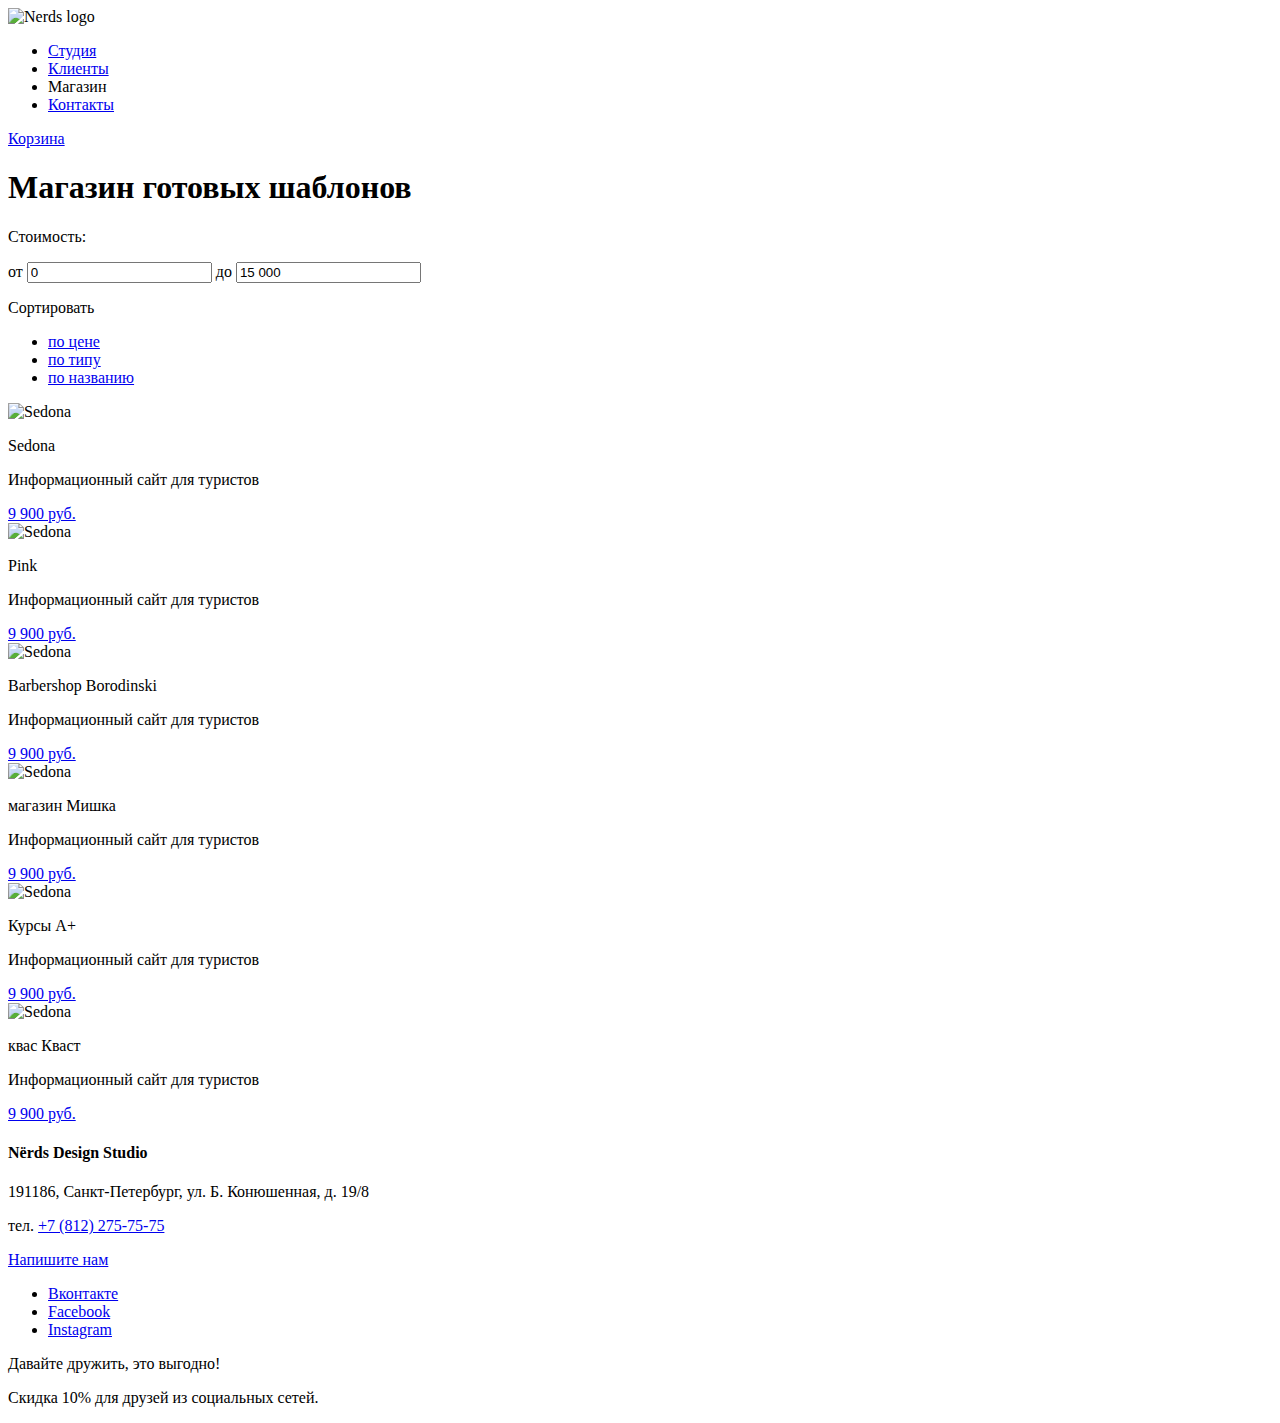
==== catalog.html @ 74f2a3f1 "начало разметки" ====
<!DOCTYPE html>
<html lang="ru">
  <head>
    <meta charset="utf-8">
    <title>HTML Academy: Нёрдс</title>
  </head>
  <body>

    <!-- хедер -->
    <header class="main-header">
      <div class="container">
        <a class="logo">
          <img class="logo__img" href="#" src="#" alt="Nerds logo" width="160" height="65">
        </a>
        <nav class="main-header__nav">
          <ul>
            <li><a href="#">Студия</a></li>
            <li><a href="#">Клиенты</a></li>
            <li><a>Магазин</a></li>
            <li><a href="#">Контакты</a></li>
          </ul>
        </nav>
        <a href="#" class="main-header__busket">Корзина</a>
      </div>
    </header>

    <!-- основное содержание -->
    <main>

      <!-- шапка-заглавие -->
      <section class="welcome-block">
        <h1 class="welcome-block__title">Магазин готовых шаблонов</h1>
      </section>

      <!-- каталог -->
      <section class="catalog">
        <!-- фильтр поиска -->
        <section class="filter">
          <div class="filter__price">
            <p class="filter__title">Стоимость:</p>
            <div class="range">
              <div class="scale">
                <div class="active-range"></div>
              </div>
              <div class="toggle min-toggle"></div>
              <div class="toggle max-toggle"></div>
            </div>
            <div class="price-control">
              <p>
                от
                <input class="min-price" type="text" value="0">
                до
                <input class="max-price" type="text" value="15 000">
              </p>
            </div>
          </div>
        </section>
        <!-- результаты поиска -->
        <section class="templates">
          <!-- сортировка результатов -->
          <div class="templates__nav">
            <p class="templates__nav-title">Сортировать</p>
            <ul class="templates__nav-list">
              <li class="templates__nav-item">
                <a href="#" class="templates__nav-link">по цене</a>
              </li>
              <li class="templates__nav-item">
                <a href="#" class="templates__nav-link">по типу</a>
              </li>
              <li class="templates__nav-item">
                <a href="#" class="templates__nav-link">по названию</a>
              </li>
            </ul>
            <div class="sorting">
              <a href="#" class="sorting__icon sorting__icon--down sorting__icon--active"></a>
              <a href="#" class="sorting__icon sorting__icon--up sorting__icon--active"></a>
            </div>
          </div>
          <!-- шаблоны -->
          <div class="templates__items">
            <article class="templates__item">
              <div class="templates__item-header">
                <span></span>
                <span></span>
                <span></span>
              </div>
              <img class="templates__item-img" src="" width="200" height="200" alt="Sedona">
              <div class="templates__item-content">
                <p class="templates__item-title">Sedona</p>
                <p class="templates__item-text">Информационный сайт для туристов</p>
                <a href="#" class="templates__item-price btn">9 900 руб.</a>
              </div>
            </article>
            <article class="templates__item">
              <div class="templates__item-header">
                <span></span>
                <span></span>
                <span></span>
              </div>
              <img class="templates__item-img" src="" width="200" height="200" alt="Sedona">
              <div class="templates__item-content">
                <p class="templates__item-title">Pink</p>
                <p class="templates__item-text">Информационный сайт для туристов</p>
                <a href="#" class="templates__item-price btn">9 900 руб.</a>
              </div>
            </article>
            <article class="templates__item">
              <div class="templates__item-header">
                <span></span>
                <span></span>
                <span></span>
              </div>
              <img class="templates__item-img" src="" width="200" height="200" alt="Sedona">
              <div class="templates__item-content">
                <p class="templates__item-title">Barbershop Borodinski</p>
                <p class="templates__item-text">Информационный сайт для туристов</p>
                <a href="#" class="templates__item-price btn">9 900 руб.</a>
              </div>
            </article>
            <article class="templates__item">
              <div class="templates__item-header">
                <span></span>
                <span></span>
                <span></span>
              </div>
              <img class="templates__item-img" src="" width="200" height="200" alt="Sedona">
              <div class="templates__item-content">
                <p class="templates__item-title">магазин Мишка</p>
                <p class="templates__item-text">Информационный сайт для туристов</p>
                <a href="#" class="templates__item-price btn">9 900 руб.</a>
              </div>
            </article>
            <article class="templates__item">
              <div class="templates__item-header">
                <span></span>
                <span></span>
                <span></span>
              </div>
              <img class="templates__item-img" src="" width="200" height="200" alt="Sedona">
              <div class="templates__item-content">
                <p class="templates__item-title">Курсы A+</p>
                <p class="templates__item-text">Информационный сайт для туристов</p>
                <a href="#" class="templates__item-price btn">9 900 руб.</a>
              </div>
            </article>
            <article class="templates__item">
              <div class="templates__item-header">
                <span></span>
                <span></span>
                <span></span>
              </div>
              <img class="templates__item-img" src="" width="200" height="200" alt="Sedona">
              <div class="templates__item-content">
                <p class="templates__item-title">квас Кваст</p>
                <p class="templates__item-text">Информационный сайт для туристов</p>
                <a href="#" class="templates__item-price btn">9 900 руб.</a>
              </div>
            </article>
          </div>
          <!-- пагинация -->
          <section class="pagination"></section>

        </section>
      </section>

      <!-- контакты -->
      <section class="contacts">
        <div class="contacts__map"></div>
        <div class="contacts__content">
          <h4 class="contacts__title">Nёrds Design Studio</h4>
          <p class="contacts__address">191186, Санкт-Петербург, ул. Б. Конюшенная, д. 19/8</p>
          <p>тел. <a class="contacts__phone" href="tel:+78122757575">+7 (812) 275-75-75</a></p>
          <a href="#" class="contacts__btn btn">Напишите нам</a>
        </div>
        <!-- <section class="popup">
          <p class="popup__welcome-text"><b>Напишите нам</b></p>
        </section> -->
      </section>

    </main>

    <!-- футер -->
    <footer class="footer">
      <div class="container">
        <div class="social">
          <ul>
            <li><a href="#" class="social__btn social-btn--vk">Вконтакте</a></li>
            <li><a href="#" class="social__btn social-btn--fb">Facebook</a></li>
            <li><a href="#" class="social__btn social-btn--insta">Instagram</a></li>
          </ul>
        </div>
        <div class="footer__promo">
          <p class="footer__slogan">Давайте дружить, это выгодно!</p>
          <p class="footer__discount">Скидка 10% для друзей из социальных сетей.</p>
        </div>
      </div>
    </footer>

  </body>
</html>
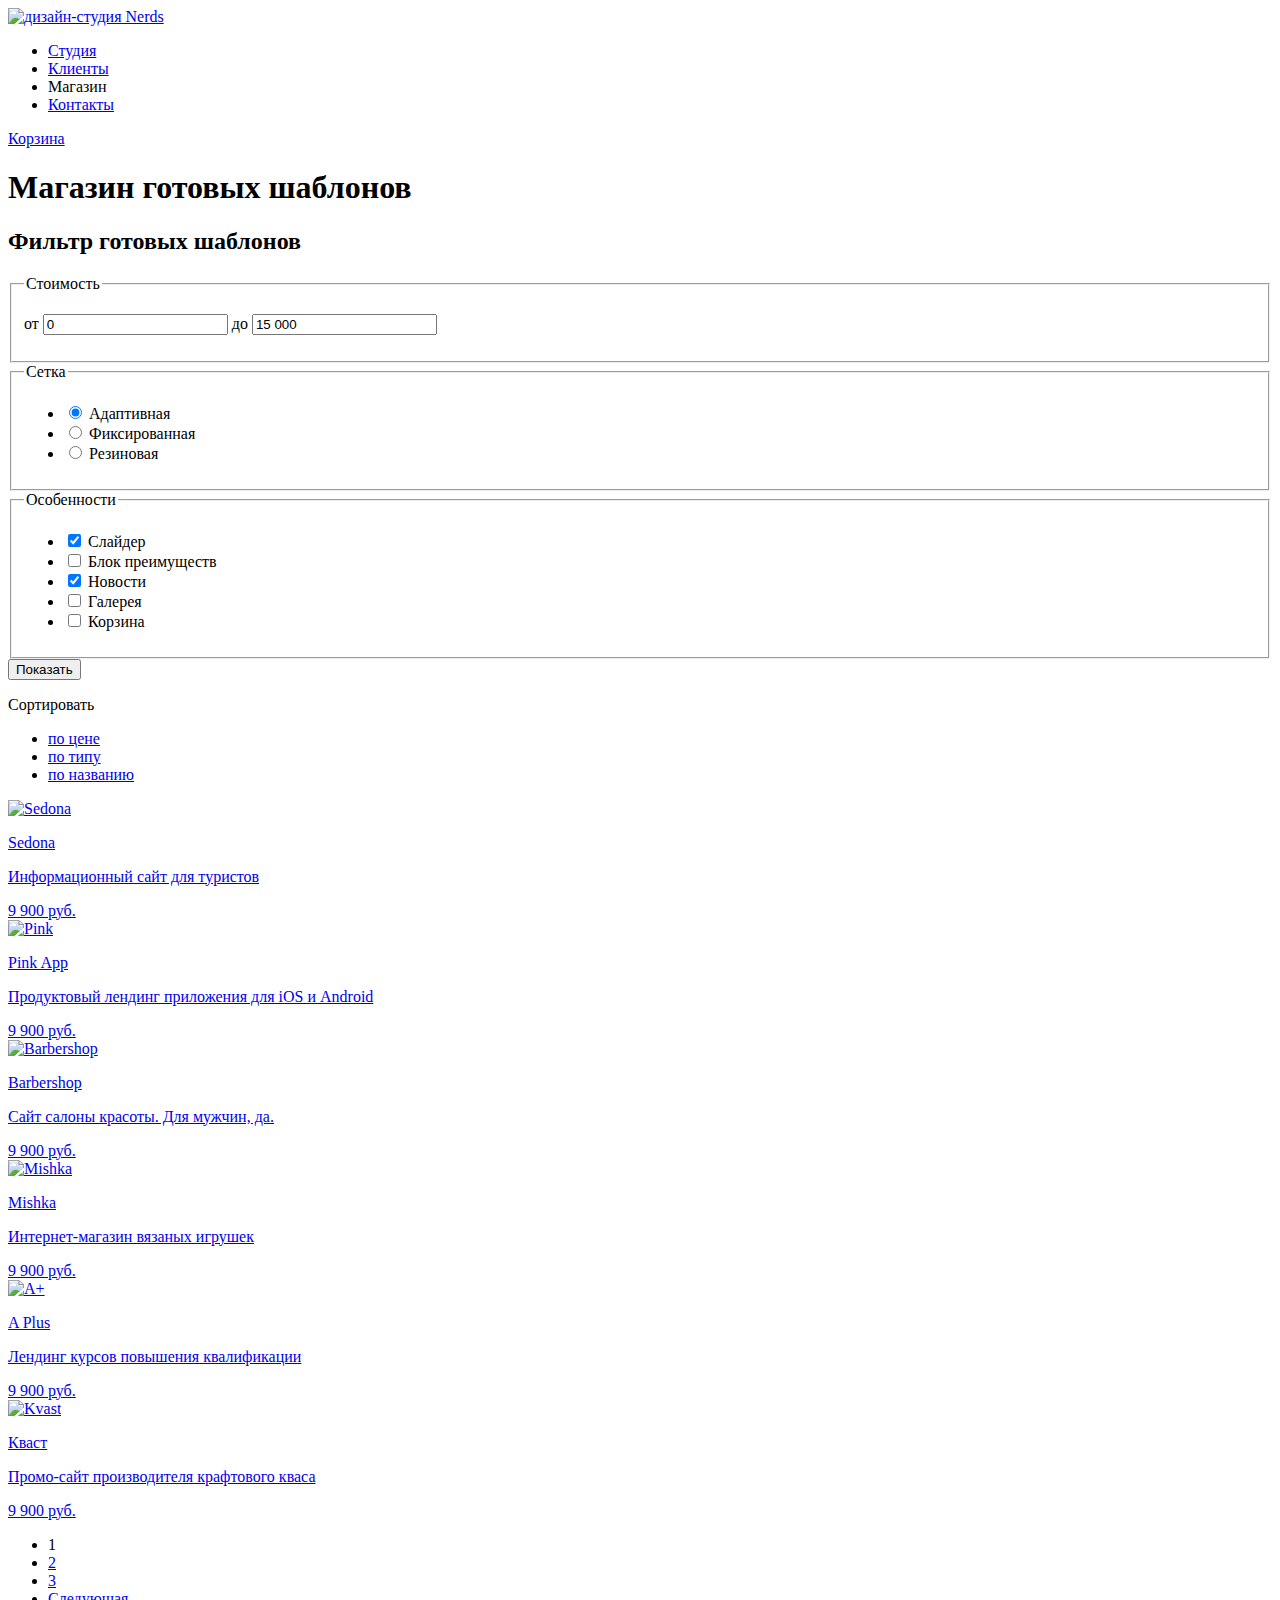
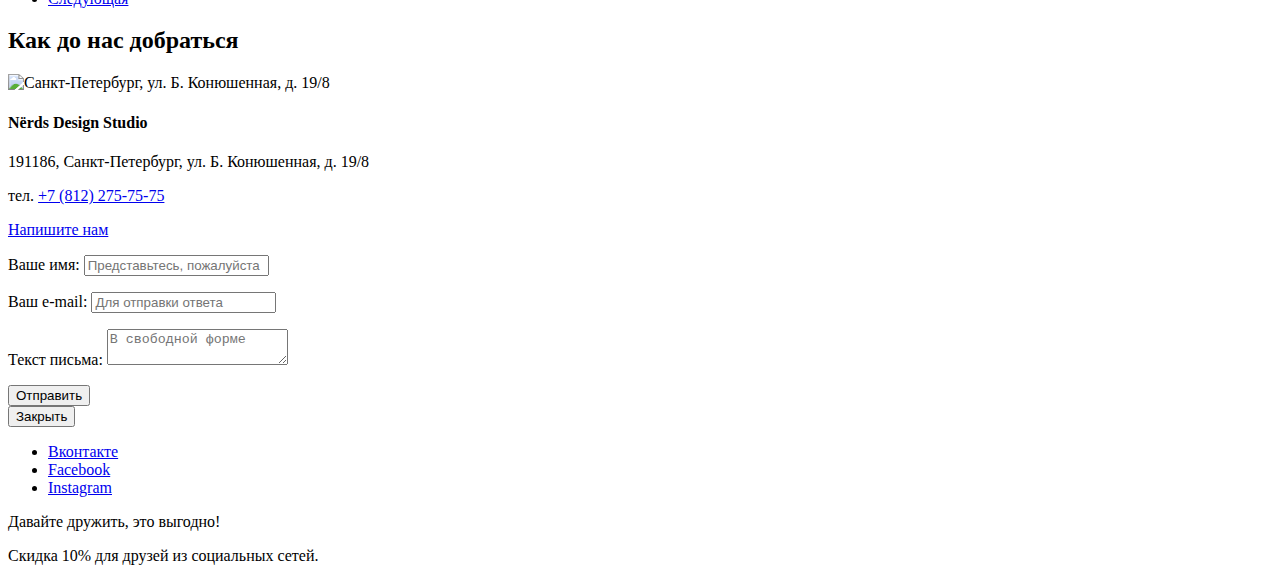
==== commit 184a724f: "Финал разметки" ====
--- a/catalog.html
+++ b/catalog.html
@@ -9,15 +9,23 @@
     <!-- хедер -->
     <header class="main-header">
       <div class="container">
-        <a class="logo">
-          <img class="logo__img" href="#" src="#" alt="Nerds logo" width="160" height="65">
+        <a class="logo" href="index.html">
+          <img class="logo__img" src="img/nerds-logo.svg" alt="дизайн-студия Nerds" width="160" height="65">
         </a>
-        <nav class="main-header__nav">
-          <ul>
-            <li><a href="#">Студия</a></li>
-            <li><a href="#">Клиенты</a></li>
-            <li><a>Магазин</a></li>
-            <li><a href="#">Контакты</a></li>
+        <nav class="main-nav">
+          <ul class="main-nav__list">
+            <li class="main-nav__item">
+              <a class="main-nav__link" href="index.html">Студия</a>
+            </li>
+            <li class="main-nav__item">
+              <a class="main-nav__link" href="index.html">Клиенты</a>
+            </li>
+            <li class="main-nav__item main-nav__item--current">
+              <a class="main-nav__link">Магазин</a>
+            </li>
+            <li class="main-nav__item">
+              <a class="main-nav__link" href="index.html">Контакты</a>
+            </li>
           </ul>
         </nav>
         <a href="#" class="main-header__busket">Корзина</a>
@@ -29,152 +37,252 @@
 
       <!-- шапка-заглавие -->
       <section class="welcome-block">
-        <h1 class="welcome-block__title">Магазин готовых шаблонов</h1>
+        <div class="container">
+          <h1 class="welcome-block__title">Магазин готовых шаблонов</h1>
+        </div>
       </section>
 
       <!-- каталог -->
       <section class="catalog">
         <!-- фильтр поиска -->
-        <section class="filter">
-          <div class="filter__price">
-            <p class="filter__title">Стоимость:</p>
-            <div class="range">
-              <div class="scale">
-                <div class="active-range"></div>
+        <div class="container">
+          <section class="filters">
+            <h2 class="visually__hidden filter__title">Фильтр готовых шаблонов</h2>
+            <!-- форма фильтра -->
+            <form method="get" class="filter" action="https://echo.htmlacademy.ru">
+              <fieldset class="filter__price">
+                <legend>Стоимость</legend>
+                <div class="filter__price-range">
+                  <div class="filter__price-scale">
+                    <div class="filter__price-active"></div>
+                  </div>
+                  <span class="toggle min-toggle"></span>
+                  <span class="toggle max-toggle"></span>
+                </div>
+                <div class="price-control">
+                  <p>
+                    от
+                    <input class="min-price" type="text" value="0">
+                    до
+                    <input class="max-price" type="text" value="15 000">
+                  </p>
+                </div>
+              </fieldset>
+              <fieldset class="filter__grid">
+                <legend>Сетка</legend>
+                <ul class="filter__grid-list">
+                  <li class="filter__grid-item">
+                    <input type="radio" class="visually-hidden filter__radio" name="grid-types" value="adaptive" id="adaptive__radio" checked>
+                    <label for="adaptive__radio">Адаптивная</label>
+                  </li>
+                  <li class="filter__grid-item">
+                    <input type="radio" class="visually-hidden filter__radio" name="grid-types" value="fixed" id="fixed__radio">
+                    <label for="fixed__radio">Фиксированная</label>
+                  </li>
+                  <li class="filter__grid-item">
+                    <input type="radio" class="visually-hidden filter__radio" name="grid-types" value="fluid"  id="fluid__radio">
+                    <label for="fluid__radio">Резиновая</label>
+                  </li>
+                </ul>
+              </fieldset>
+              <fieldset class="filter__features">
+                <legend>Особенности</legend>
+                <ul class="filter__features-list">
+                  <li class="filter__features-item">
+                    <input type="checkbox" class="visually-hidden filter__checkbox" name="slider" id="slider-checkbox" checked>
+                    <label for="slider__checkbox">Слайдер</label>
+                  </li>
+                  <li class="filter__features-item">
+                    <input type="checkbox" class="visually-hidden filter__checkbox" name="features-block" id="features-block__checkbox">
+                    <label for="slider-checkbox">Блок преимуществ</label>
+                  </li>
+                  <li class="filter__features-item">
+                    <input type="checkbox" class="visually-hidden filter__checkbox" name="news" id="news__checkbox" checked>
+                    <label for="news__checkbox">Новости</label>
+                  </li>
+                  <li class="filter__features-item">
+                    <input type="checkbox" class="visually-hidden filter__checkbox" name="gallery" id="gallery__checkbox">
+                    <label for="gallery__checkbox">Галерея</label>
+                  </li>
+                  <li class="filter__features-item">
+                    <input type="checkbox" class="visually-hidden filter__checkbox" name="busket" id="busket__checkbox">
+                    <label for="busket__checkbox">Корзина</label>
+                  </li>
+                </ul>
+              </fieldset>
+              <button type="submit" class="filter__button btn">Показать</button>
+            </form>
+          </section>
+          <!-- результаты поиска -->
+          <section class="templates">
+            <!-- сортировка результатов -->
+            <div class="templates__nav">
+              <p class="templates__nav-title">Сортировать</p>
+              <ul class="templates__nav-list">
+                <li class="templates__nav-item">
+                  <a href="#" class="templates__nav-link">по цене</a>
+                </li>
+                <li class="templates__nav-item">
+                  <a href="#" class="templates__nav-link">по типу</a>
+                </li>
+                <li class="templates__nav-item">
+                  <a href="#" class="templates__nav-link">по названию</a>
+                </li>
+              </ul>
+              <div class="sorting">
+                <a href="#" class="sorting__icon sorting__icon--down sorting__icon--active"></a>
+                <a href="#" class="sorting__icon sorting__icon--up"></a>
               </div>
-              <div class="toggle min-toggle"></div>
-              <div class="toggle max-toggle"></div>
             </div>
-            <div class="price-control">
-              <p>
-                от
-                <input class="min-price" type="text" value="0">
-                до
-                <input class="max-price" type="text" value="15 000">
-              </p>
+            <!-- шаблоны -->
+            <div class="templates__items">
+              <article class="templates__item">
+                <a href="#" class="templates__link">
+                  <div class="templates__item-header">
+                    <span></span>
+                    <span></span>
+                    <span></span>
+                  </div>
+                  <img class="templates__item-img" src="img/img-sedona.jpg" width="360" height="576" alt="Sedona">
+                  <div class="templates__item-content">
+                    <p class="templates__item-title">Sedona</p>
+                    <p class="templates__item-text">Информационный сайт для туристов</p>
+                    <a href="#" class="templates__item-price btn" aria-label="купить">9 900 руб.</a>
+                  </div>
+                </a>
+              </article>
+              <article class="templates__item">
+                <a href="#" class="templates__link">
+                  <div class="templates__item-header">
+                    <span></span>
+                    <span></span>
+                    <span></span>
+                  </div>
+                  <img class="templates__item-img" src="img/img-pink.jpg" width="360" height="576" alt="Pink">
+                  <div class="templates__item-content">
+                    <p class="templates__item-title">Pink App</p>
+                    <p class="templates__item-text">Продуктовый лендинг приложения для iOS и Android</p>
+                    <a href="#" class="templates__item-price btn" aria-label="купить">9 900 руб.</a>
+                  </div>
+                </a>
+              </article>
+              <article class="templates__item">
+                <a href="#" class="templates__link">
+                  <div class="templates__item-header">
+                    <span></span>
+                    <span></span>
+                    <span></span>
+                  </div>
+                  <img class="templates__item-img" src="img/img-barbershop.jpg" width="360" height="576" alt="Barbershop">
+                  <div class="templates__item-content">
+                    <p class="templates__item-title">Barbershop</p>
+                    <p class="templates__item-text">Сайт салоны красоты. Для мужчин, да.</p>
+                    <a href="#" class="templates__item-price btn" aria-label="купить">9 900 руб.</a>
+                  </div>
+                </a>
+              </article>
+              <article class="templates__item">
+                <a href="#" class="templates__link">
+                  <div class="templates__item-header">
+                    <span></span>
+                    <span></span>
+                    <span></span>
+                  </div>
+                  <img class="templates__item-img" src="img/img-mishka.jpg" width="360" height="576" alt="Mishka">
+                  <div class="templates__item-content">
+                    <p class="templates__item-title">Mishka</p>
+                    <p class="templates__item-text">Интернет-магазин вязаных игрушек</p>
+                    <a href="#" class="templates__item-price btn" aria-label="купить">9 900 руб.</a>
+                  </div>
+                </a>
+              </article>
+              <article class="templates__item">
+                <a href="#" class="templates__link">
+                  <div class="templates__item-header">
+                    <span></span>
+                    <span></span>
+                    <span></span>
+                  </div>
+                  <img class="templates__item-img" src="img/img-aplus.jpg" width="360" height="576" alt="A+">
+                  <div class="templates__item-content">
+                    <p class="templates__item-title">A Plus</p>
+                    <p class="templates__item-text">Лендинг курсов повышения квалификации</p>
+                    <a href="#" class="templates__item-price btn" aria-label="купить">9 900 руб.</a>
+                  </div>
+                </a>
+              </article>
+              <article class="templates__item">
+                <a href="#" class="templates__link">
+                  <div class="templates__item-header">
+                    <span></span>
+                    <span></span>
+                    <span></span>
+                  </div>
+                  <img class="templates__item-img" src="img/img-kvast.jpg" width="360" height="576" alt="Kvast">
+                  <div class="templates__item-content">
+                    <p class="templates__item-title">Кваст</p>
+                    <p class="templates__item-text">Промо-сайт производителя крафтового кваса</p>
+                    <a href="#" class="templates__item-price btn" aria-label="купить">9 900 руб.</a>
+                  </div>
+                </a>
+              </article>
             </div>
-          </div>
-        </section>
-        <!-- результаты поиска -->
-        <section class="templates">
-          <!-- сортировка результатов -->
-          <div class="templates__nav">
-            <p class="templates__nav-title">Сортировать</p>
-            <ul class="templates__nav-list">
-              <li class="templates__nav-item">
-                <a href="#" class="templates__nav-link">по цене</a>
-              </li>
-              <li class="templates__nav-item">
-                <a href="#" class="templates__nav-link">по типу</a>
-              </li>
-              <li class="templates__nav-item">
-                <a href="#" class="templates__nav-link">по названию</a>
-              </li>
-            </ul>
-            <div class="sorting">
-              <a href="#" class="sorting__icon sorting__icon--down sorting__icon--active"></a>
-              <a href="#" class="sorting__icon sorting__icon--up sorting__icon--active"></a>
-            </div>
-          </div>
-          <!-- шаблоны -->
-          <div class="templates__items">
-            <article class="templates__item">
-              <div class="templates__item-header">
-                <span></span>
-                <span></span>
-                <span></span>
-              </div>
-              <img class="templates__item-img" src="" width="200" height="200" alt="Sedona">
-              <div class="templates__item-content">
-                <p class="templates__item-title">Sedona</p>
-                <p class="templates__item-text">Информационный сайт для туристов</p>
-                <a href="#" class="templates__item-price btn">9 900 руб.</a>
-              </div>
-            </article>
-            <article class="templates__item">
-              <div class="templates__item-header">
-                <span></span>
-                <span></span>
-                <span></span>
-              </div>
-              <img class="templates__item-img" src="" width="200" height="200" alt="Sedona">
-              <div class="templates__item-content">
-                <p class="templates__item-title">Pink</p>
-                <p class="templates__item-text">Информационный сайт для туристов</p>
-                <a href="#" class="templates__item-price btn">9 900 руб.</a>
-              </div>
-            </article>
-            <article class="templates__item">
-              <div class="templates__item-header">
-                <span></span>
-                <span></span>
-                <span></span>
-              </div>
-              <img class="templates__item-img" src="" width="200" height="200" alt="Sedona">
-              <div class="templates__item-content">
-                <p class="templates__item-title">Barbershop Borodinski</p>
-                <p class="templates__item-text">Информационный сайт для туристов</p>
-                <a href="#" class="templates__item-price btn">9 900 руб.</a>
-              </div>
-            </article>
-            <article class="templates__item">
-              <div class="templates__item-header">
-                <span></span>
-                <span></span>
-                <span></span>
-              </div>
-              <img class="templates__item-img" src="" width="200" height="200" alt="Sedona">
-              <div class="templates__item-content">
-                <p class="templates__item-title">магазин Мишка</p>
-                <p class="templates__item-text">Информационный сайт для туристов</p>
-                <a href="#" class="templates__item-price btn">9 900 руб.</a>
-              </div>
-            </article>
-            <article class="templates__item">
-              <div class="templates__item-header">
-                <span></span>
-                <span></span>
-                <span></span>
-              </div>
-              <img class="templates__item-img" src="" width="200" height="200" alt="Sedona">
-              <div class="templates__item-content">
-                <p class="templates__item-title">Курсы A+</p>
-                <p class="templates__item-text">Информационный сайт для туристов</p>
-                <a href="#" class="templates__item-price btn">9 900 руб.</a>
-              </div>
-            </article>
-            <article class="templates__item">
-              <div class="templates__item-header">
-                <span></span>
-                <span></span>
-                <span></span>
-              </div>
-              <img class="templates__item-img" src="" width="200" height="200" alt="Sedona">
-              <div class="templates__item-content">
-                <p class="templates__item-title">квас Кваст</p>
-                <p class="templates__item-text">Информационный сайт для туристов</p>
-                <a href="#" class="templates__item-price btn">9 900 руб.</a>
-              </div>
-            </article>
-          </div>
-          <!-- пагинация -->
-          <section class="pagination"></section>
-
-        </section>
+            <!-- пагинация -->
+            <section class="pagination">
+              <ul>
+                <li class="pagination__item">
+                  <a class="pagination__link pagination__link--current">1</a>
+                </li>
+                <li class="pagination__item">
+                  <a href="#" class="pagination__link" aria-label="Вторая страница каталога">2</a>
+                </li>
+                <li class="pagination__item">
+                  <a href="#" class="pagination__link" aria-label="Третья страница каталога">3</a>
+                </li>
+                <li class="pagination__item">
+                  <a href="#" class="pagination__link btn" aria-label="Следующая страница каталога">Следующая</a>
+                </li>
+              </ul>
+            </section>
+          </section>
+        </div>
       </section>
 
       <!-- контакты -->
       <section class="contacts">
-        <div class="contacts__map"></div>
-        <div class="contacts__content">
-          <h4 class="contacts__title">Nёrds Design Studio</h4>
-          <p class="contacts__address">191186, Санкт-Петербург, ул. Б. Конюшенная, д. 19/8</p>
-          <p>тел. <a class="contacts__phone" href="tel:+78122757575">+7 (812) 275-75-75</a></p>
-          <a href="#" class="contacts__btn btn">Напишите нам</a>
-        </div>
-        <!-- <section class="popup">
-          <p class="popup__welcome-text"><b>Напишите нам</b></p>
-        </section> -->
+        <h2 class="contacts__title visually-hidden">Как до нас добраться</h2>
+        <div class="contacts__map">
+          <img class="contacts__map-img" src="img/map.jpg" alt="Санкт-Петербург, ул. Б. Конюшенная, д. 19/8">
+        </div>
+        <div class="container">
+          <div class="contacts__content">
+            <h4 class="contacts__title">Nёrds Design Studio</h4>
+            <p class="contacts__address">191186, Санкт-Петербург, ул. Б. Конюшенная, д. 19/8</p>
+            <p>тел. <a class="contacts__phone" href="tel:+78122757575">+7 (812) 275-75-75</a></p>
+            <a href="#" class="contacts__btn btn">Напишите нам</a>
+          </div>
+        </div>
+        <!-- поп-ап -->
+        <section class="feedback">
+          <form action="get" class="feedback__form" action="https://echo.htmlacademy.ru">
+            <p class="feedback__name">
+              <label for="input-name">Ваше имя:</label>
+              <input type="text" id="input-name" name="feedback-name" placeholder="Представьтесь, пожалуйста">
+            </p>
+            <p class="feedback__email">
+              <label for="input-email">Ваш e-mail:</label>
+              <input type="email" id="input-email" name="feedback-email" placeholder="Для отправки ответа">
+            </p>
+            <p class="feedback__message">
+              <label for="input-message">Текст письма:</label>
+              <textarea id="input-message" name="feedback-message" placeholder="В свободной форме"></textarea>
+            </p>
+            <div class="feedback__buttons">
+              <button class="feedback__submit" type="submit" name="feedback-submit">Отправить</button>
+            </div>
+            <button class="feedback__close" type="button">Закрыть</button>
+          </form>
+        </section>
       </section>
 
     </main>
@@ -183,10 +291,16 @@
     <footer class="footer">
       <div class="container">
         <div class="social">
-          <ul>
-            <li><a href="#" class="social__btn social-btn--vk">Вконтакте</a></li>
-            <li><a href="#" class="social__btn social-btn--fb">Facebook</a></li>
-            <li><a href="#" class="social__btn social-btn--insta">Instagram</a></li>
+          <ul class="social__list">
+            <li class="social__item">
+              <a href="#" class="social__btn social-btn--vk" aria-label="Мы в Вконтакте">Вконтакте</a>
+            </li>
+            <li class="social__item">
+              <a href="#" class="social__btn social-btn--fb" aria-label="Добавляйтесь на Фейсбуке">Facebook</a>
+            </li>
+            <li class="social__item">
+              <a href="#" class="social__btn social-btn--insta" aria-label="Наш инстаграм">Instagram</a>
+            </li>
           </ul>
         </div>
         <div class="footer__promo">
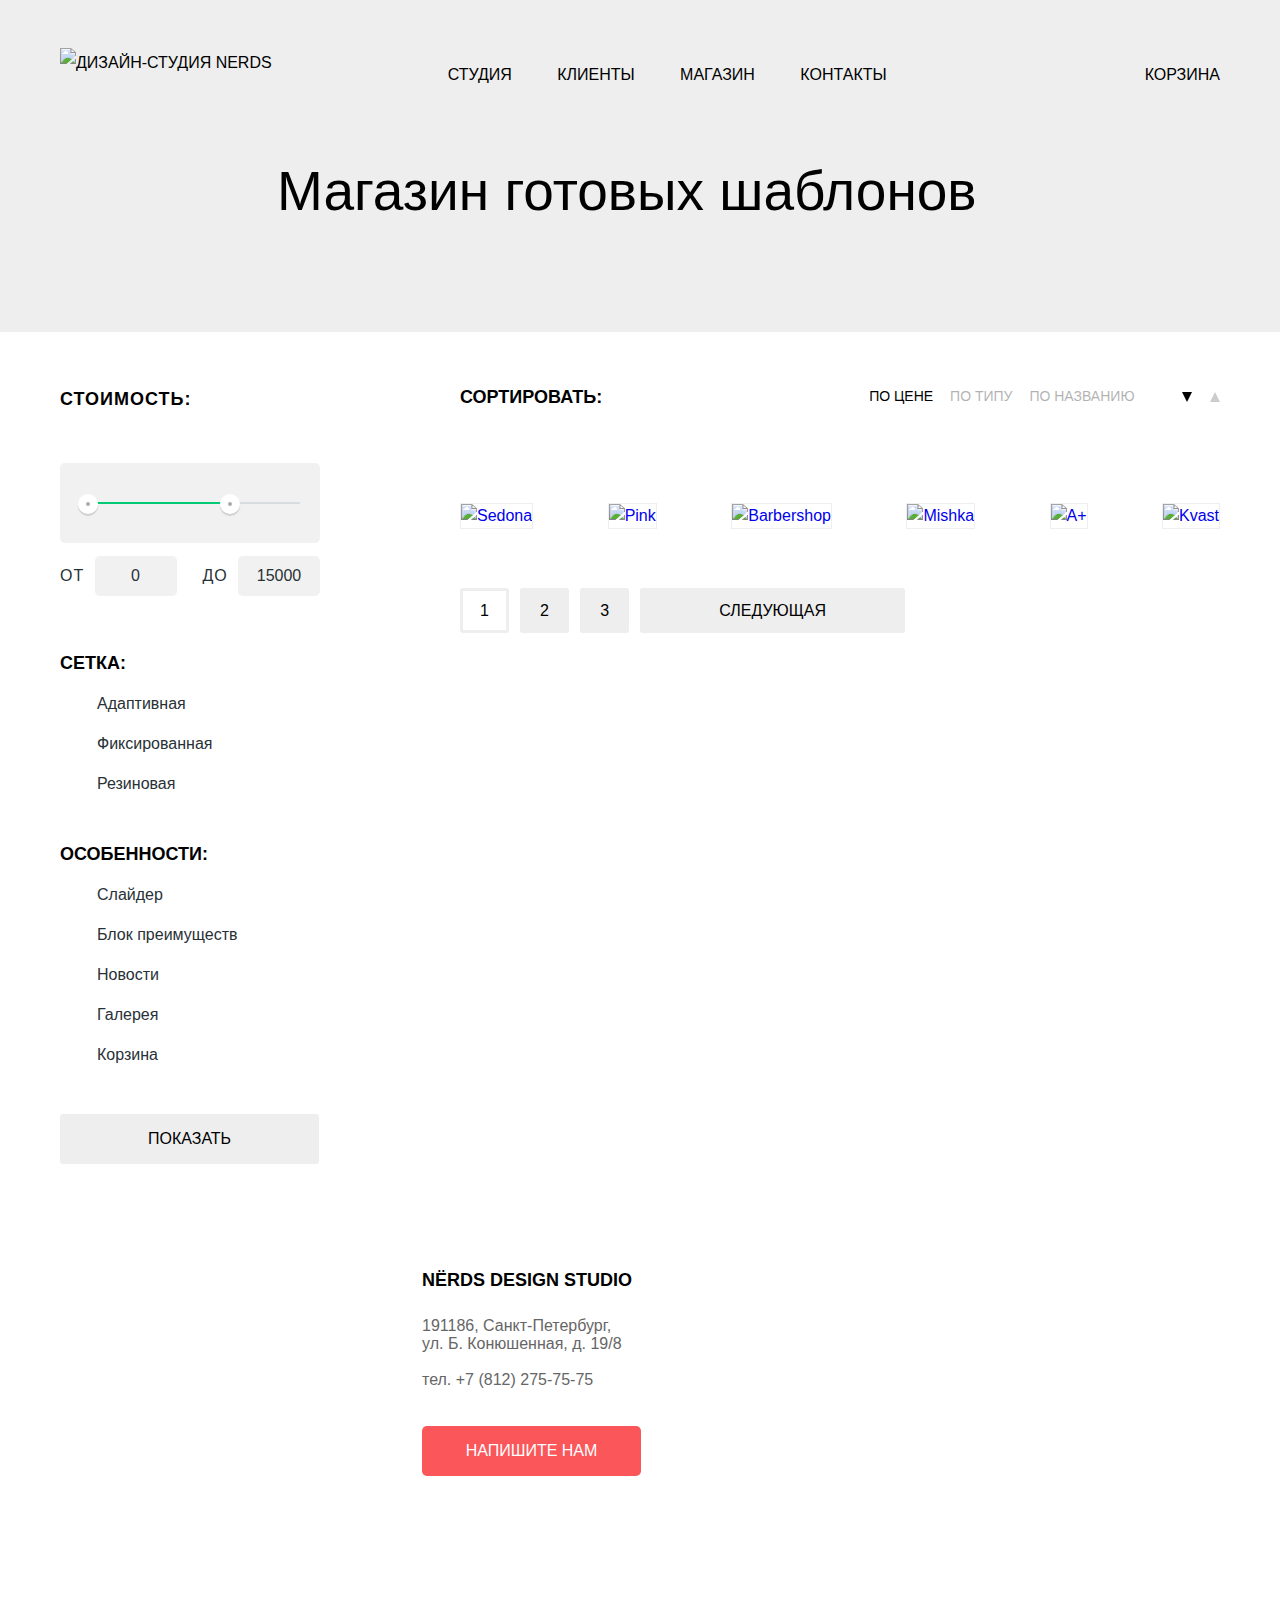
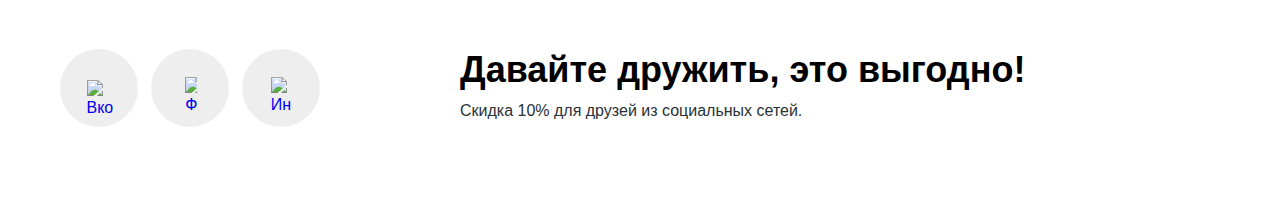
==== commit ab7d713a: "финальная стилизация" ====
--- a/catalog.html
+++ b/catalog.html
@@ -3,6 +3,8 @@
   <head>
     <meta charset="utf-8">
     <title>HTML Academy: Нёрдс</title>
+    <link rel="stylesheet" href="css/normalize.css">
+    <link rel="stylesheet" href="css/style.css">
   </head>
   <body>
 
@@ -20,11 +22,11 @@
             <li class="main-nav__item">
               <a class="main-nav__link" href="index.html">Клиенты</a>
             </li>
-            <li class="main-nav__item main-nav__item--current">
-              <a class="main-nav__link">Магазин</a>
-            </li>
             <li class="main-nav__item">
-              <a class="main-nav__link" href="index.html">Контакты</a>
+              <a class="main-nav__link main-nav__link--current">Магазин</a>
+            </li>
+            <li class="main-nav__item">
+              <a class="main-nav__link" href="#contacts">Контакты</a>
             </li>
           </ul>
         </nav>
@@ -47,29 +49,27 @@
         <!-- фильтр поиска -->
         <div class="container">
           <section class="filters">
-            <h2 class="visually__hidden filter__title">Фильтр готовых шаблонов</h2>
+            <h2 class="visually-hidden filter__title">Фильтр готовых шаблонов</h2>
             <!-- форма фильтра -->
             <form method="get" class="filter" action="https://echo.htmlacademy.ru">
               <fieldset class="filter__price">
-                <legend>Стоимость</legend>
-                <div class="filter__price-range">
-                  <div class="filter__price-scale">
-                    <div class="filter__price-active"></div>
-                  </div>
-                  <span class="toggle min-toggle"></span>
-                  <span class="toggle max-toggle"></span>
-                </div>
-                <div class="price-control">
-                  <p>
-                    от
-                    <input class="min-price" type="text" value="0">
-                    до
-                    <input class="max-price" type="text" value="15 000">
-                  </p>
+                <legend>Стоимость:</legend>
+                <div class="range-filter">
+                  <div class="range-controls">
+                    <div class="scale">
+                      <div class="bar"></div>
+                    </div>
+                    <div class="toggle toggle-min"></div>
+                    <div class="toggle toggle-max"></div>
+                  </div>
+                  <div class="price-controls">
+                    <label class="min-price">от <input name="min-price" type="text" value="0"></label>
+                    <label class="max-price">до <input name="max-price" type="text" value="15000"></label>
+                  </div>
                 </div>
               </fieldset>
               <fieldset class="filter__grid">
-                <legend>Сетка</legend>
+                <legend>Сетка:</legend>
                 <ul class="filter__grid-list">
                   <li class="filter__grid-item">
                     <input type="radio" class="visually-hidden filter__radio" name="grid-types" value="adaptive" id="adaptive__radio" checked>
@@ -86,15 +86,15 @@
                 </ul>
               </fieldset>
               <fieldset class="filter__features">
-                <legend>Особенности</legend>
+                <legend>Особенности:</legend>
                 <ul class="filter__features-list">
                   <li class="filter__features-item">
                     <input type="checkbox" class="visually-hidden filter__checkbox" name="slider" id="slider-checkbox" checked>
-                    <label for="slider__checkbox">Слайдер</label>
+                    <label for="slider-checkbox">Слайдер</label>
                   </li>
                   <li class="filter__features-item">
                     <input type="checkbox" class="visually-hidden filter__checkbox" name="features-block" id="features-block__checkbox">
-                    <label for="slider-checkbox">Блок преимуществ</label>
+                    <label for="features-block__checkbox">Блок преимуществ</label>
                   </li>
                   <li class="filter__features-item">
                     <input type="checkbox" class="visually-hidden filter__checkbox" name="news" id="news__checkbox" checked>
@@ -117,10 +117,10 @@
           <section class="templates">
             <!-- сортировка результатов -->
             <div class="templates__nav">
-              <p class="templates__nav-title">Сортировать</p>
+              <p class="templates__nav-title">Сортировать:</p>
               <ul class="templates__nav-list">
                 <li class="templates__nav-item">
-                  <a href="#" class="templates__nav-link">по цене</a>
+                  <a class="templates__nav-link templates__nav-link--active">по цене</a>
                 </li>
                 <li class="templates__nav-item">
                   <a href="#" class="templates__nav-link">по типу</a>
@@ -130,7 +130,7 @@
                 </li>
               </ul>
               <div class="sorting">
-                <a href="#" class="sorting__icon sorting__icon--down sorting__icon--active"></a>
+                <a class="sorting__icon sorting__icon--down  sorting__icon--active"></a>
                 <a href="#" class="sorting__icon sorting__icon--up"></a>
               </div>
             </div>
@@ -138,147 +138,129 @@
             <div class="templates__items">
               <article class="templates__item">
                 <a href="#" class="templates__link">
-                  <div class="templates__item-header">
-                    <span></span>
-                    <span></span>
-                    <span></span>
-                  </div>
                   <img class="templates__item-img" src="img/img-sedona.jpg" width="360" height="576" alt="Sedona">
                   <div class="templates__item-content">
-                    <p class="templates__item-title">Sedona</p>
-                    <p class="templates__item-text">Информационный сайт для туристов</p>
-                    <a href="#" class="templates__item-price btn" aria-label="купить">9 900 руб.</a>
-                  </div>
-                </a>
-              </article>
-              <article class="templates__item">
-                <a href="#" class="templates__link">
-                  <div class="templates__item-header">
-                    <span></span>
-                    <span></span>
-                    <span></span>
-                  </div>
+                    <div class="templates__item-wrapper">
+                      <p class="templates__item-title">Sedona</p>
+                      <p class="templates__item-text">Информационный сайт<br>для туристов</p>
+                      <a href="#" class="templates__item-price btn" aria-label="купить">9 900 руб.</a>
+                    </div>
+                  </div>
+                </a>
+              </article>
+              <article class="templates__item">
+                <a href="#" class="templates__link">
                   <img class="templates__item-img" src="img/img-pink.jpg" width="360" height="576" alt="Pink">
                   <div class="templates__item-content">
-                    <p class="templates__item-title">Pink App</p>
-                    <p class="templates__item-text">Продуктовый лендинг приложения для iOS и Android</p>
-                    <a href="#" class="templates__item-price btn" aria-label="купить">9 900 руб.</a>
-                  </div>
-                </a>
-              </article>
-              <article class="templates__item">
-                <a href="#" class="templates__link">
-                  <div class="templates__item-header">
-                    <span></span>
-                    <span></span>
-                    <span></span>
-                  </div>
+                    <div class="templates__item-wrapper">
+                      <p class="templates__item-title">Pink App</p>
+                      <p class="templates__item-text">Продуктовый лендинг приложения для iOS и Android</p>
+                      <a href="#" class="templates__item-price btn" aria-label="купить">9 900 руб.</a>
+                    </div>
+                  </div>
+                </a>
+              </article>
+              <article class="templates__item">
+                <a href="#" class="templates__link">
                   <img class="templates__item-img" src="img/img-barbershop.jpg" width="360" height="576" alt="Barbershop">
                   <div class="templates__item-content">
-                    <p class="templates__item-title">Barbershop</p>
-                    <p class="templates__item-text">Сайт салоны красоты. Для мужчин, да.</p>
-                    <a href="#" class="templates__item-price btn" aria-label="купить">9 900 руб.</a>
-                  </div>
-                </a>
-              </article>
-              <article class="templates__item">
-                <a href="#" class="templates__link">
-                  <div class="templates__item-header">
-                    <span></span>
-                    <span></span>
-                    <span></span>
-                  </div>
+                    <div class="templates__item-wrapper">
+                      <p class="templates__item-title">Barbershop</p>
+                      <p class="templates__item-text">Сайт салоны красоты.<br> Для мужчин, да.</p>
+                      <a href="#" class="templates__item-price btn" aria-label="купить">9 900 руб.</a>
+                    </div>
+                  </div>
+                </a>
+              </article>
+              <article class="templates__item">
+                <a href="#" class="templates__link">
                   <img class="templates__item-img" src="img/img-mishka.jpg" width="360" height="576" alt="Mishka">
                   <div class="templates__item-content">
-                    <p class="templates__item-title">Mishka</p>
-                    <p class="templates__item-text">Интернет-магазин вязаных игрушек</p>
-                    <a href="#" class="templates__item-price btn" aria-label="купить">9 900 руб.</a>
-                  </div>
-                </a>
-              </article>
-              <article class="templates__item">
-                <a href="#" class="templates__link">
-                  <div class="templates__item-header">
-                    <span></span>
-                    <span></span>
-                    <span></span>
-                  </div>
+                    <div class="templates__item-wrapper">
+                      <p class="templates__item-title">Mishka</p>
+                      <p class="templates__item-text">Интернет-магазин<br>вязаных игрушек</p>
+                      <a href="#" class="templates__item-price btn" aria-label="купить">9 900 руб.</a>
+                    </div>
+                  </div>
+                </a>
+              </article>
+              <article class="templates__item">
+                <a href="#" class="templates__link">
                   <img class="templates__item-img" src="img/img-aplus.jpg" width="360" height="576" alt="A+">
                   <div class="templates__item-content">
-                    <p class="templates__item-title">A Plus</p>
-                    <p class="templates__item-text">Лендинг курсов повышения квалификации</p>
-                    <a href="#" class="templates__item-price btn" aria-label="купить">9 900 руб.</a>
-                  </div>
-                </a>
-              </article>
-              <article class="templates__item">
-                <a href="#" class="templates__link">
-                  <div class="templates__item-header">
-                    <span></span>
-                    <span></span>
-                    <span></span>
-                  </div>
+                    <div class="templates__item-wrapper">
+                      <p class="templates__item-title">A Plus</p>
+                      <p class="templates__item-text">Лендинг&nbsp;курсов&nbsp;повышения квалификации</p>
+                      <a href="#" class="templates__item-price btn" aria-label="купить">9 900 руб.</a>
+                    </div>
+                  </div>
+                </a>
+              </article>
+              <article class="templates__item">
+                <a href="#" class="templates__link">
                   <img class="templates__item-img" src="img/img-kvast.jpg" width="360" height="576" alt="Kvast">
                   <div class="templates__item-content">
-                    <p class="templates__item-title">Кваст</p>
-                    <p class="templates__item-text">Промо-сайт производителя крафтового кваса</p>
-                    <a href="#" class="templates__item-price btn" aria-label="купить">9 900 руб.</a>
+                    <div class="templates__item-wrapper">
+                      <p class="templates__item-title">Кваст</p>
+                      <p class="templates__item-text">Промо-сайт производителя крафтового кваса</p>
+                      <a href="#" class="templates__item-price btn" aria-label="купить">9 900 руб.</a>
+                    </div>
                   </div>
                 </a>
               </article>
             </div>
             <!-- пагинация -->
-            <section class="pagination">
-              <ul>
-                <li class="pagination__item">
-                  <a class="pagination__link pagination__link--current">1</a>
-                </li>
-                <li class="pagination__item">
-                  <a href="#" class="pagination__link" aria-label="Вторая страница каталога">2</a>
-                </li>
-                <li class="pagination__item">
-                  <a href="#" class="pagination__link" aria-label="Третья страница каталога">3</a>
-                </li>
-                <li class="pagination__item">
-                  <a href="#" class="pagination__link btn" aria-label="Следующая страница каталога">Следующая</a>
-                </li>
-              </ul>
-            </section>
+            <ul class="pagination__list">
+              <li class="pagination__item">
+                <a class="pagination__link pagination__link--current">1</a>
+              </li>
+              <li class="pagination__item">
+                <a href="#" class="pagination__link" aria-label="Вторая страница каталога">2</a>
+              </li>
+              <li class="pagination__item">
+                <a href="#" class="pagination__link" aria-label="Третья страница каталога">3</a>
+              </li>
+              <li class="pagination__item">
+                <a href="#" class="pagination__link pagination__link--next" aria-label="Следующая страница каталога">Следующая</a>
+              </li>
+            </ul>
+
           </section>
         </div>
       </section>
 
       <!-- контакты -->
-      <section class="contacts">
+      <section class="contacts" id="contacts">
         <h2 class="contacts__title visually-hidden">Как до нас добраться</h2>
         <div class="contacts__map">
-          <img class="contacts__map-img" src="img/map.jpg" alt="Санкт-Петербург, ул. Б. Конюшенная, д. 19/8">
-        </div>
-        <div class="container">
-          <div class="contacts__content">
-            <h4 class="contacts__title">Nёrds Design Studio</h4>
-            <p class="contacts__address">191186, Санкт-Петербург, ул. Б. Конюшенная, д. 19/8</p>
-            <p>тел. <a class="contacts__phone" href="tel:+78122757575">+7 (812) 275-75-75</a></p>
-            <a href="#" class="contacts__btn btn">Напишите нам</a>
-          </div>
+          <iframe src="https://www.google.com/maps/embed?pb=!1m18!1m12!1m3!1d1998.603625300312!2d30.32085871615871!3d59.93871916905415!2m3!1f0!2f0!3f0!3m2!1i1024!2i768!4f13.1!3m3!1m2!1s0x4696310fca145cc1%3A0x42b32648d8238007!2z0JHQvtC70YzRiNCw0Y8g0JrQvtC90Y7RiNC10L3QvdCw0Y8g0YPQuy4sIDE5LzgsINCh0LDQvdC60YIt0J_QtdGC0LXRgNCx0YPRgNCzLCAxOTExODY!5e0!3m2!1sru!2sru!4v1536000848274" width="100%" height="100%" frameborder="0" alt="Санкт-Петербург, ул. Б. Конюшенная, д. 19/8" style="border:0" allowfullscreen></iframe>
+        </div>
+        <div class="contacts__content">
+          <h4 class="contacts__title">Nёrds Design Studio</h4>
+          <p class="contacts__address">191186, Санкт-Петербург,<br> ул. Б. Конюшенная, д. 19/8</p>
+          <p class="contacts__phone-text">тел. <a class="contacts__phone" href="tel:+78122757575">+7 (812) 275-75-75</a></p>
+          <a href="#" class="contacts__btn btn">Напишите нам</a>
         </div>
         <!-- поп-ап -->
-        <section class="feedback">
+        <section class="modal feedback">
           <form action="get" class="feedback__form" action="https://echo.htmlacademy.ru">
-            <p class="feedback__name">
-              <label for="input-name">Ваше имя:</label>
-              <input type="text" id="input-name" name="feedback-name" placeholder="Представьтесь, пожалуйста">
-            </p>
-            <p class="feedback__email">
-              <label for="input-email">Ваш e-mail:</label>
-              <input type="email" id="input-email" name="feedback-email" placeholder="Для отправки ответа">
-            </p>
+            <legend class="feedback__title">Напишите нам</legend>
+            <div class="feedback__wrap">
+              <p class="feedback__name">
+                <label for="input-name">Ваше имя:</label>
+                <input type="text" class="input input-name" id="input-name" name="feedback-name" placeholder="Представьтесь, пожалуйста">
+              </p>
+              <p class="feedback__email">
+                <label for="input-email">Ваш e-mail:</label>
+                <input type="email" class="input input-email" id="input-email" name="feedback-email" placeholder="Для отправки ответа">
+              </p>
+            </div>
             <p class="feedback__message">
               <label for="input-message">Текст письма:</label>
-              <textarea id="input-message" name="feedback-message" placeholder="В свободной форме"></textarea>
+              <textarea class="input" id="input-message" rows="5" name="feedback-message" placeholder="В свободной форме"></textarea>
             </p>
             <div class="feedback__buttons">
-              <button class="feedback__submit" type="submit" name="feedback-submit">Отправить</button>
+              <button class="feedback__submit btn" type="submit" name="feedback-submit">Отправить</button>
             </div>
             <button class="feedback__close" type="button">Закрыть</button>
           </form>
@@ -293,13 +275,19 @@
         <div class="social">
           <ul class="social__list">
             <li class="social__item">
-              <a href="#" class="social__btn social-btn--vk" aria-label="Мы в Вконтакте">Вконтакте</a>
+              <a href="#" class="social__btn" aria-label="Мы в Вконтакте">
+                <img class="social__btn-img social__btn-img--vk" src="img/vk-icon.svg" width="26" height="15" alt="Вконтакте">
+              </a>
             </li>
             <li class="social__item">
-              <a href="#" class="social__btn social-btn--fb" aria-label="Добавляйтесь на Фейсбуке">Facebook</a>
+              <a href="#" class="social__btn" aria-label="Добавляйтесь на Фейсбуке">
+                <img class="social__btn-img social__btn-img--fb" src="img/fb-icon.svg" width="12" height="22" alt="Фейсбук">
+              </a>
             </li>
             <li class="social__item">
-              <a href="#" class="social__btn social-btn--insta" aria-label="Наш инстаграм">Instagram</a>
+              <a href="#" class="social__btn" aria-label="Наш инстаграм">
+                <img class="social__btn-img social__btn-img--insta" src="img/insta-icon.svg" width="21" height="21"  alt="Инстаграм">
+              </a>
             </li>
           </ul>
         </div>
--- a/css/style.css
+++ b/css/style.css
@@ -0,0 +1,1376 @@
+/*шрифты*/
+
+
+/* roboto-regular - cyrillic_latin */
+@font-face {
+  font-family: 'Roboto';
+  font-style: normal;
+  font-weight: 400;
+  src: local('Roboto'), local('Roboto-Regular'),
+       url('../fonts/robotoroboto-v18-cyrillic_latin-regular.woff2') format('woff2'), /* Chrome 26+, Opera 23+, Firefox 39+ */
+       url('../fonts/robotoroboto-v18-cyrillic_latin-regular.woff') format('woff'); /* Chrome 6+, Firefox 3.6+, IE 9+, Safari 5.1+ */
+}
+/* roboto-500 - cyrillic_latin */
+@font-face {
+  font-family: 'Roboto';
+  font-style: normal;
+  font-weight: 500;
+  src: local('Roboto Medium'), local('Roboto-Medium'),
+       url('../fonts/robotoroboto-v18-cyrillic_latin-500.woff2') format('woff2'), /* Chrome 26+, Opera 23+, Firefox 39+ */
+       url('../fonts/robotoroboto-v18-cyrillic_latin-500.woff') format('woff'); /* Chrome 6+, Firefox 3.6+, IE 9+, Safari 5.1+ */
+}
+/* roboto-700 - cyrillic_latin */
+@font-face {
+  font-family: 'Roboto';
+  font-style: normal;
+  font-weight: 700;
+  src: local('Roboto Bold'), local('Roboto-Bold'),
+       url('../fonts/robotoroboto-v18-cyrillic_latin-700.woff2') format('woff2'), /* Chrome 26+, Opera 23+, Firefox 39+ */
+       url('../fonts/robotoroboto-v18-cyrillic_latin-700.woff') format('woff'); /* Chrome 6+, Firefox 3.6+, IE 9+, Safari 5.1+ */
+}
+
+html {
+  box-sizing: border-box;
+}
+
+*,
+*::before,
+*::after {
+  box-sizing: inherit;
+}
+
+.container {
+  width: 1200px;
+  padding: 0 20px;
+  margin: 0 auto;
+}
+
+body {
+  min-width: 1200px;
+  margin: 0;
+  padding: 0;
+  font-family: "Roboto", "Tahoma", sans-serif;
+  font-size: 16px;
+  line-height: 24px;
+  font-weight: 400;
+  color: #283136;
+  background-color: #fff;
+}
+
+main {
+  position: relative;
+}
+
+a {
+  text-decoration: none;
+}
+
+img {
+    max-width: 100%;
+    height: auto;
+}
+
+.visually-hidden {
+  position: absolute;
+  width: 1px;
+  height: 1px;
+  margin: -1px;
+  border: 0;
+  padding: 0;
+  clip: rect(0 0 0 0);
+  overflow: hidden;
+}
+
+.main-header .container {
+  display: flex;
+  justify-content: space-between;
+  align-items: center;
+}
+
+.logo {
+  align-self: flex-start;
+  max-height: 65px;
+}
+
+.logo:hover,
+.logo:focus {
+  opacity: 0.8;
+}
+
+.logo:active {
+  opacity: 0.3;
+}
+
+.main-header {
+  padding-top: 48px;
+  padding-bottom: 2px;
+  background-color: #eee;
+}
+
+.main-header a {
+  font-family: "Roboto Medium", "Tahoma", sans-serif;
+  line-height: 30px;
+  font-weight: 500;
+  color: #000;
+  text-transform: uppercase;
+}
+
+.main-nav {
+  width: 439px;
+  margin-right: 82px;
+}
+
+.main-nav__list {
+  display: flex;
+  justify-content: space-between;
+  width: 100%;
+}
+
+.main-nav__link {
+  display: block;
+  padding-top: 12px;
+  color: #000;
+}
+
+.main-nav__link:active,
+.main-header__busket:active {
+  color: rgba(0, 0, 0, .3);
+}
+
+.main-nav__link:hover,
+.main-header__busket:hover,
+.main-header__busket:hover,
+.main-nav__link:focus,
+.main-header__busket:focus {
+  color: #fb565a;
+}
+.main-nav__link--current {
+  position: relative;
+}
+
+.main-nav__link--current::before {
+  content: "";
+  position: absolute;
+  width: 100%;
+  height: 100%;
+  top: 6px;
+  border-bottom: 2px solid #fb565a;
+}
+
+.main-nav__list,
+.slider__switches-list,
+.service__list,
+.clients__list,
+.social__list,
+.info__list,
+.filter__grid-list,
+.filter__features-list,
+.templates__nav-list,
+.pagination__list,
+.slider__list {
+  margin: 0;
+  padding: 0;
+  list-style: none;
+}
+
+.slider {
+  position: relative;
+}
+
+.slider-controls {
+  position: absolute;
+  left: 50%;
+  bottom: 104px;
+  z-index: 100;
+  width: 160px;
+  height: 18px;
+  text-align: center;
+  font-size: 0;
+  transform: translateX(-50%);
+  box-sizing: content-box;
+}
+
+.slider-controls label {
+  position: relative;
+  display: inline-block;
+  vertical-align: middle;
+  width: 18px;
+  height: 18px;
+  padding: 8px;
+  border-radius: 50%;
+  cursor: pointer;
+}
+
+.slider-controls label::after {
+  content: "";
+  position: absolute;
+  top: 8px;
+  left: 8px;
+  z-index: 1;
+  width: 18px;
+  height: 18px;
+  background: #ffffff;
+  border-radius: 50%;
+}
+
+#product-1:checked ~ .slider__list .slider__item:nth-child(1) {
+  display: block;
+}
+
+#product-2:checked ~ .slider__list .slider__item:nth-child(2) {
+  display: block;
+}
+
+#product-3:checked ~ .slider__list .slider__item:nth-child(3) {
+  display: block;
+}
+
+#product-1:checked ~ .slider-controls .slider-controls-item--1::before,
+#product-2:checked ~ .slider-controls .slider-controls-item--2::before,
+#product-3:checked ~ .slider-controls .slider-controls-item--3::before {
+  content: "";
+  position: absolute;
+  left: 50%;
+  top: 50%;
+  z-index: 2;
+  width: 4px;
+  height: 4px;
+  margin: -4px;
+  background-color: inherit;
+  border: 2px solid #c1c1c1;
+  border-radius: 50%;
+}
+
+.slider__item {
+  display: none;
+}
+
+.slider__item--thoroughly {
+  background: url(../img/slide1.png) no-repeat;
+  background-position: 93% 100%;
+}
+
+.slider__item--maths {
+  background: url(../img/slide2.png) no-repeat;
+  background-position: bottom right;
+}
+
+.slider__item--night {
+  background: url(../img/slide3.png) no-repeat;
+  background-position: bottom right;
+}
+
+.slider__item-content {
+  width: 520px;
+  padding-top: 75px;
+}
+
+.slider__item-text {
+  width: 420px;
+  margin-top: 27px;
+  margin-bottom: 40px;
+}
+
+.slider__item-btn {
+  padding: 17px 54px 15px 54px;
+  margin-bottom: 80px;
+  display: inline-block;
+  vertical-align: middle;
+  background-color: #fb565a;
+}
+
+.slider__item-btn:hover,
+.slider__item-btn:focus,
+.contacts__btn:hover,
+.contacts__btn:focus,
+.templates__item-price:hover,
+.templates__item-price:focus,
+.feedback__submit:hover,
+.feedback__submit:focus {
+  background-color: #e74246;
+}
+
+.slider__item-btn:active,
+.contacts__btn:active,
+.templates__item-price:active,
+.feedback__submit:active {
+  color: rgba(255, 255, 255, 0.3);
+  background-color: #d7373b;
+  box-shadow: 0 3px rgba(0, 0, 0, 0.1) inset;
+}
+
+.main-header__busket {
+  position: relative;
+  padding-top: 12px;
+}
+
+.main-header__busket::before {
+  content: "";
+  position: absolute;
+  left: -40px;
+  top: 19px;
+  height: 15px;
+  width: 15px;
+  display: block;
+  background: url(../img/cart-icon.svg) no-repeat;
+  background-size: 100%;
+}
+
+.slider,
+.welcome-block {
+  background-color: #eee;
+}
+
+.welcome-block__title {
+  margin: 0 auto;
+  padding: 72px 0 113px 0;
+  font-family: "Roboto Medium", "Tahoma", sans-serif;
+  font-weight: normal;
+  font-size: 55px;
+  line-height: 55px;
+  color: #000;
+  margin-left: 217px;
+}
+
+.catalog {
+  padding-top: 52px;
+}
+
+.catalog .container {
+  display: flex;
+  align-items: flex-start;
+}
+
+.filters {
+  max-width: 260px;
+  margin-right: 140px;
+}
+
+.templates {
+  width: 760px;
+}
+
+.filter fieldset {
+  border: none;
+  padding: 0;
+  margin-left: 0;
+  margin-right: 0;
+}
+
+.range-filter {
+  width: 260px;
+  margin-top: 49px;
+}
+
+.range-controls {
+  position: relative;
+  height: 80px;
+  background-color: #f1f1f1;
+  border-radius: 5px;
+  margin-bottom: 13px;
+  padding-top: 39px;
+  box-sizing: content-box;
+  height: 41px;
+  padding-right: 20px;
+  padding-left: 20px;
+}
+
+.range-controls .scale {
+  height: 2px;
+  background: #d7dcde;
+}
+
+.range-controls .bar {
+  width: 70%;
+  height: 2px;
+  background: #00ca74;
+}
+
+.range-controls .toggle {
+  position: absolute;
+  top: 31px;
+  left: 0;
+  width: 4px;
+  height: 4px;
+  padding: 0;
+  border: 8px solid #ffffff;
+  background-color: #ababab;
+  border-radius: 50%;
+  box-shadow: 0 2px 1px 0 #cfcfcf;
+  cursor: pointer;
+}
+
+.range-controls .toggle-min {
+  left: 18px;
+}
+
+.range-controls .toggle-max {
+  left: 160px;
+}
+
+.price-controls {
+  font-size: 0;
+}
+
+.price-controls label {
+  display: inline-block;
+  vertical-align: middle;
+  width: 50%;
+  font-size: 16px;
+  text-transform: uppercase;
+}
+
+.price-controls input {
+  box-sizing: content-box;
+  margin-left: 5px;
+  width: 60px;
+  padding: 11px 11px;
+  font-family: "Roboto", "Tahoma", sans-serif;
+  font-size: 16px;
+  text-align: center;
+  color: #283136;
+  border: none;
+  border-radius: 5px;
+  background: #f1f1f1;
+}
+
+.max-price {
+  text-align: right;
+}
+
+
+
+.filter legend,
+.templates__nav-title,
+.templates__item-title {
+  font-size: 18px;
+  font-weight: bold;
+  line-height: 30px;
+  text-transform: uppercase;
+  color: #000;
+}
+
+.filter__price {
+  margin-bottom: 52px;
+  margin-left: 0;
+}
+
+.filter__price legend {
+  letter-spacing: 1px;
+}
+
+.filter__price label {
+  letter-spacing: 0.06em;
+}
+
+.price-control {
+  line-height: 22px;
+  text-transform: uppercase;
+}
+
+.filter label {
+  line-height: 20px;
+}
+
+.filter__grid-list {
+  margin-top: 14px;
+  padding-left: 37px;
+}
+
+.filter__grid {
+  margin-bottom: 27px;
+}
+
+.filter__features-list {
+  margin-top: 14px;
+  padding-left: 37px;
+}
+
+.filter__grid-item {
+  margin-bottom: 16px;
+}
+
+.filter__features {
+  margin-bottom: 31px;
+}
+
+.filter__features-item {
+  margin-bottom: 16px;
+}
+
+.templates__items {
+  display: flex;
+  flex-wrap: wrap;
+  max-width: 760px;
+  justify-content: space-between;
+  margin-bottom: 70px;
+}
+
+.templates__item {
+  position: relative;
+  margin-top: 68px;
+}
+
+.templates__item-content {
+  background-color: #eee;
+  width: 360px;
+  text-align: center;
+  position: absolute;
+  bottom: 0;
+}
+
+.templates__item:hover .templates__item-content {
+  display: flex;
+}
+
+.templates__item-img {
+  border: 1px solid #eee;
+  position: relative;
+}
+
+.templates__item::before {
+  content: "";
+  position: absolute;
+  top: -39px;
+  background: url(../img/browser.svg) no-repeat;
+  width: 360px;
+  height: 40px;
+  display: block;
+  opacity: 0.1;
+  z-index: 10;
+}
+
+.templates__item:hover::before {
+  opacity: 1;
+}
+
+.templates__nav {
+  display: flex;
+  padding-bottom: 11px;
+}
+
+.templates__nav-list {
+  display: flex;
+  justify-content: space-between;
+  flex-wrap: wrap;
+  flex-basis: 300px;
+  text-transform: uppercase;
+}
+
+.templates__nav-item:last-child {
+  margin-right: 27px;
+}
+
+.templates__nav-link {
+  opacity: 0.3;
+  color: #000;
+  font-size: 14px;
+  line-height: 18px;
+}
+
+.templates__nav-link:hover,
+.templates__nav-link:focus {
+  opacity: 0.6;
+}
+
+.templates__nav-link:active {
+  opacity: 1;
+}
+
+.templates__nav-link--active {
+  opacity: 1;
+}
+
+.templates__nav-link--active:hover {
+  opacity: 1;
+}
+
+
+.sorting {
+  width: 60px;
+  display: flex;
+  justify-content: flex-end;
+  padding-top: 8px;
+}
+
+.sorting__icon {
+  display: inline-block;
+  width: 0;
+  height: 0;
+  border-style: solid;
+  border-width: 10px 5.5px 0 5.5px;
+  border-color: #000 transparent transparent transparent;
+  margin-left: 18px;
+  opacity: .2;
+}
+
+.sorting__icon:focus,
+.sorting__icon:hover {
+  opacity: .4;
+}
+
+.sorting__icon:active {
+  opacity: 1;
+}
+
+.sorting__icon--active {
+  opacity: 1;
+}
+
+.sorting__icon--active:hover {
+  opacity: 1;
+}
+
+.sorting__icon--up {
+  transform: rotate(180deg);
+}
+
+.templates__nav-title {
+  max-width: 160px;
+  margin-right: 267px;
+  margin-top: 4px;
+  line-height: 18px;
+}
+
+.templates__item-content {
+  display: none;
+  background-color: #eee;
+  width: 360px;
+  justify-content: center;
+  position: absolute;
+  bottom: 4px;
+  min-height: 231px;
+  flex-direction: column;
+}
+
+.templates__item-wrapper {
+  padding: 0 60px;
+  margin: 0 auto;
+  height: 231px;
+}
+
+.templates__item-title {
+  line-height: 30px;
+  font-weight: bold;
+  color: #000;
+  margin-top: 25px;
+  margin-bottom: 16px;
+}
+
+.templates__item-text {
+  line-height: 18px;
+  color: #666;
+  margin-bottom: 31px;
+}
+
+.templates__item-price {
+  background-color: #fb565a;
+  padding: 16px 0;
+  width: 200px;
+  display: block;
+  margin: 0 auto;
+}
+
+.slider__item-slogan {
+  margin: 0;
+  font-family: "Roboto Medium", "Tahoma", sans-serif;
+  font-size: 55px;
+  line-height: 55px;
+  color: #000;
+  letter-spacing: 0.2px;
+}
+
+.btn,
+.feedback__submit {
+  font-family: "Roboto Medium", "Tahoma", sans-serif;
+  font-weight: normal;
+  line-height: 18px;
+  color: #fff;
+  text-transform: uppercase;
+  border-radius: 3px;
+}
+
+.filter__button {
+  font-family: "Roboto Medium", "Tahoma", sans-serif;
+  color: #000;
+  background-color: #eee;
+  border: none;
+  padding: 16px 88px;
+  cursor: pointer;
+  border-radius: 3px;
+}
+
+.filter__button:hover,
+.filter__button:focus {
+  background-color: #dfdfdf;
+}
+
+.filter__button:active {
+  background-color: #d5d5d5;
+  box-shadow: inset 0 3px 0 0 rgba(0,0,0, 0.1);
+  color: rgba(0, 0, 0, 0.3);
+}
+
+.pagination__link:hover,
+.pagination__link:focus {
+  background-color: #dfdfdf;
+  border: 3px solid #dfdfdf;
+}
+
+.pagination__link:active {
+  background-color: #d5d5d5;
+  box-shadow: inset 0 3px 0 0 rgba(0,0,0, 0.1);
+  color: rgba(0, 0, 0, 0.3);
+}
+
+.filter__grid-item:hover .filter__radio:checked~label::before,
+.filter__grid-item:hover .filter__radio~label::before,
+.filter__features-item:hover .filter__checkbox:checked~label::before,
+.filter__features-item:hover .filter__checkbox~label::before,
+.filter__grid-item:focus .filter__radio:checked~label::before,
+.filter__grid-item:focus .filter__radio~label::before,
+.filter__features-item:focus .filter__checkbox:checked~label::before,
+.filter__features-item:focus .filter__checkbox~label::before {
+  opacity: 1;
+}
+
+.filter__grid-item:hover,
+.filter__grid-item:hover,
+.filter__features-item:hover,
+.filter__features-item:hover {
+  color: #000;
+}
+
+.filter__grid-item:disabled,
+.filter__grid-item:disabled,
+.filter__features-item:disabled,
+.filter__features-item:disabled {
+  opacity: .3;
+}
+
+.filter__grid-item:disabled .filter__radio:checked~label::before,
+.filter__grid-item:disabled .filter__radio~label::before,
+.filter__features-item:disabled .filter__checkbox:checked~label::before,
+.filter__features-item:disabled .filter__checkbox~label::before {
+  opacity: .1;
+}
+
+.filter__radio:checked~label::before {
+  background-image: url(../img/radio-on.svg);
+  background-position: 0 0;
+  background-repeat: no-repeat;
+}
+
+.filter__grid-item {
+  position: relative;
+}
+
+.filter__grid-item label,
+.filter__features-item label {
+  cursor: pointer;
+}
+
+.filter__grid-item label::before {
+  background-image: url(../img/radio-off.svg);
+  background-position: 0 0;
+  background-repeat: no-repeat;
+}
+
+.filter__checkbox:checked~label::before {
+  background-image: url(../img/checkbox-on.svg);
+  background-position: 0 0;
+  background-repeat: no-repeat;
+}
+
+.filter__features-item {
+  position: relative;
+  cursor: pointer;
+}
+
+.filter__features-item label::before {
+  background-image: url(../img/checkbox-off.svg);
+  background-position: 0 0;
+  background-repeat: no-repeat;
+}
+
+.filter__grid-item label::before,
+.filter__features-item label::before {
+  content: "";
+  width: 25px;
+  height: 25px;
+  position: absolute;
+  left: -35px;
+  top: 1px;
+  opacity: .4;
+  cursor: pointer;
+}
+
+.service {
+  padding-top: 80px;
+}
+
+.service__list {
+  display: flex;
+  justify-content: space-between;
+  padding-bottom: 93px;
+  border-bottom: 2px solid #eee;
+}
+
+.service__item {
+  max-width: 300px;
+}
+
+.service__item:last-child {
+  margin-right: 60px;
+}
+
+.service__item-title {
+  margin-top: 18px;
+  margin-bottom: 15px;
+  font-size: 24px;
+  line-height: 30px;
+  font-weight: 700;
+  text-transform: uppercase;
+  color: #000;
+}
+
+.service__text {
+  max-width: 260px;
+  margin-bottom: 45px;
+}
+
+.service__btn {
+  padding: 14px 39px;
+}
+
+.service__btn:active {
+  box-shadow: 0 3px rgba(0, 0, 0, 0.1) inset;
+}
+
+.btn--sites {
+  background-color: #fb565a;
+}
+
+.btn--sites:hover,
+.btn--sites:focus {
+  background-color: #e74246;
+}
+
+.btn--sites:active {
+  background-color: #d7373b;
+}
+
+.btn--apps {
+  background-color: #00ca74;
+}
+
+.btn--apps:hover,
+.btn--apps:focus {
+  background-color: #00bc6c;
+}
+
+.btn--apps:active {
+  background-color: #00aa62;
+}
+
+.btn--presentations {
+  background-color: #efc84a;
+}
+
+.btn--presentations:hover,
+.btn--presentations:focus {
+  background-color: #eab534;
+}
+
+.btn--presentations:active {
+  background-color: #e5a722;
+}
+
+.info {
+  padding-top: 74px;
+}
+
+.info__wrap {
+  display: flex;
+  justify-content: space-between;
+  padding-bottom: 74px;
+}
+
+.info__content {
+  max-width: 660px;
+}
+
+.info__text {
+  margin-bottom: 38px;
+}
+
+.info__list {
+  padding-left: 36px;
+}
+
+.info__item {
+  position: relative;
+  margin-bottom: 24px;
+}
+
+.info__item:last-child {
+  margin-bottom: 0;
+}
+
+.info__item::before {
+  content: "";
+  position: absolute;
+  height: 2px;
+  width: 25px;
+  background-color: #fb565a;
+  top: 12px;
+  left: -35px;
+}
+
+.info__slogan {
+  margin-top: 0;
+  margin-bottom: 32px;
+}
+
+.info__slogan b {
+  font-family: "Roboto Medium", "Tahoma", sans-serif;
+  font-size: 45px;
+  line-height: 45px;
+  font-weight: normal;
+  color: #000;
+  margin-top: 0;
+  margin-bottom: 34px;
+}
+
+.info__title {
+  font-weight: bold;
+  color: #000;
+  text-transform: uppercase;
+  margin-bottom: 25px;
+  letter-spacing: 0.1px;
+}
+
+.stats {
+  position: relative;
+  max-width: 360px;
+  align-self: flex-end;
+}
+
+.stats::before {
+  content: "";
+  position: absolute;
+  left: 0px;
+  top: -220px;
+  height: 208px;
+  width: 360px;
+  display: block;
+  background: url(../img/nerds-illustration.png) no-repeat;
+  background-size: 100%;
+}
+
+.stats .info__title {
+  text-align: center;
+  letter-spacing: 0.1px;
+  margin-left: 4px;
+}
+
+th {
+  font-weight: bold;
+  color: #000;
+  font-size: 45px;
+  line-height: 10.06px;
+  padding: 33px 0;
+  text-align: left;
+}
+
+sup {
+  font-style: 27px;
+}
+
+td {
+  line-height: 18px;
+  padding-right: 21px;
+}
+
+.clients {
+  margin-bottom: 80px;
+}
+
+.clients__list {
+  display: flex;
+  flex-wrap: wrap;
+  padding: 0;
+  border-top: 2px solid #eee;
+  border-bottom: 2px solid #eee;
+}
+
+.clients__item {
+  height: 90px;
+  width: 300px;
+  position: relative;
+  margin-top: 46px;
+  margin-bottom: 44px;
+}
+
+.clients__item:not(:nth-child(4n+1))::before {
+  content: "";
+  position: absolute;
+  width: 1px;
+  height: 52px;
+  top: 50%;
+  -webkit-transform: translate(0,-50%);
+  -ms-transform: translate(0,-50%);
+  transform: translate(0,-50%);
+  background-color: #eee;
+}
+
+.clients__link {
+  display: block;
+}
+
+.clients__img {
+  display: block;
+  position: absolute;
+  top: 50%;
+  left: 50%;
+  -webkit-transform: translate(-50%,-50%);
+  -ms-transform: translate(-50%,-50%);
+  transform: translate(-50%,-50%);
+  opacity: .2;
+}
+
+.clients__img:hover,
+.clients__img:focus {
+  opacity: 1;
+}
+
+.clients__img:active {
+  opacity: 0.1;
+}
+
+.clients__img--academy {
+  left: 47%;
+  top: 53%;
+}
+
+.clients__img--mishka {
+  left: 54%;
+  top: 51%;
+}
+
+.clients__item:nth-child(4n+1) .clents__img {
+  left: 47%;
+  top: 55%;
+}
+
+.clients__item:nth-child(4n),
+.clients__item:nth-child(4n+1) {
+  width: 280px;
+}
+
+.contacts {
+  position: relative;
+}
+
+.contacts__content {
+  position: absolute;
+  background-color: #fff;
+  width: 319px;
+  padding: 46px 50px;
+  top: 55px;
+  left: 372px;
+}
+
+.contacts__title {
+  font-size: 18px;
+  line-height: 30px;
+  font-weight: bold;
+  color: #000;
+  text-transform: uppercase;
+  margin-top: 0;
+  margin-bottom: 22px;
+}
+
+.contacts__phone-text {
+  margin-top: 18px;
+  margin-bottom: 37px;
+}
+
+.contacts__btn {
+  background-color: #fb565a;
+  display: block;
+  padding: 16px 10px;
+  text-align: center;
+  border-radius: 5px;
+}
+
+.contacts__map {
+  height: 416px;
+  overflow: hidden;
+}
+
+
+.contacts__map-img {
+  width: 100%;
+}
+
+.contacts__content p,
+.contacts__phone {
+  line-height: 18px;
+  color: #666;
+}
+
+.feedback {
+  display: none;
+  position: fixed;
+  top: calc(50% - 319px);
+  left: calc(50% - 480px);
+  z-index: 100;
+  background-color: #fff;
+  width: 960px;
+  margin: 0 auto;
+  padding: 0 99px;
+  box-shadow: 0 20px 40px 0 rgba(0,0,0,.75);
+}
+
+.modal-show {
+  display: flex;
+}
+
+.feedback__form {
+  display: flex;
+  flex-direction: column;
+}
+
+.feedback__submit {
+  display: block;
+  padding: 16px 84px;
+  border: none;
+  border-radius: 5px;
+  cursor: pointer;
+}
+
+.feedback__close {
+  position: absolute;
+  top: 75px;
+  right: 90px;
+  width: 21px;
+  height: 21px;
+  font-size: 0;
+  border: 0;
+  opacity: .3;
+  cursor: pointer;
+  background: url(../img/close-cross.svg) no-repeat;
+}
+
+.feedback__close:hover,
+.feedback__close:focus {
+  opacity: 1;
+}
+
+.feedback__close:active {
+  opacity: .1;
+}
+
+.feedback__name {
+  margin-right: 41px;
+}
+
+.input-name,
+.input-email {
+  width: 360px;
+  padding: 14px;
+}
+
+.feedback__name,
+.feedback__email {
+  display: flex;
+  flex-direction: column;
+  max-width: 360px;
+}
+
+.feedback__wrap {
+  display: flex;
+  flex-direction: row;
+}
+
+.feedback__message {
+  display: flex;
+  flex-direction: column;
+  margin-bottom: 47px;
+  margin-top: 30px;
+}
+
+.feedback__name,
+.feedback__email {
+  width: 360px;
+  margin-bottom: 0;
+}
+
+.feedback__title {
+  font-size: 45px;
+  line-height: 45px;
+  font-weight: bold;
+  color: #000;
+  margin-bottom: 25px;
+  margin-top: 64px;
+}
+
+.feedback .input {
+  border-radius: 3px;
+  border: 2px solid #d7dcde;
+}
+
+.feedback .input:hover {
+  border: 2px solid #b4b9bb;
+}
+
+.feedback .input:focus {
+  border: 2px solid #000;
+  outline: none;
+  color: #444;
+}
+
+.feedback .input:invalid {
+  border: 2px solid #e74246;
+  outline: none;
+  color: #e74246;
+}
+
+.feedback textarea {
+  padding: 13px;
+  padding-bottom: 28px;
+  height: 118px;
+}
+
+placeholder {
+  color: #444;
+}
+
+.feedback label {
+  font-weight: bold;
+  line-height: 18px;
+  margin-bottom: 11px;
+}
+
+.feedback__submit {
+  background-color: #fb565a;
+  margin-bottom: 85px;
+}
+
+.pagination__list {
+  max-width: 445px;
+  display: flex;
+  justify-content: space-between;
+  padding: 0;
+  margin-bottom: 74px;
+}
+
+.pagination__link {
+  font-style: 16px;
+  line-height: 18px;
+  color: #000;
+  font-family: "Roboto Medium", "Tahoma", sans-serif;
+  padding: 11px 17px;
+  background-color: #eee;
+  border: 3px solid #eee;
+  text-transform: uppercase;
+  border-radius: 3px;
+}
+
+.pagination__link--current {
+  background-color: transparent;
+}
+
+.pagination__link--next {
+  padding: 11px 76px;
+}
+
+.footer .container {
+  display: flex;
+}
+
+.social {
+  margin-right: 127px;
+}
+
+.social__list {
+  display: flex;
+}
+
+.social__item {
+  margin-right: 13px;
+}
+
+.social__btn {
+  display: block;
+  background-color: #eee;
+  width: 78px;
+  height: 78px;
+  border-radius: 50%;
+  position: relative;
+}
+
+.social__btn-img {
+  position: absolute;
+  top: 35%;
+  left: 44%;
+}
+
+.social__btn-img:active {
+  opacity: 0.3;
+}
+
+.social__btn-img--insta {
+  top: 36%;
+  left: 37%;
+}
+
+.social__btn-img--vk {
+  top: 39%;
+  left: 34%;
+}
+
+.social__btn:hover,
+.social__btn:focus {
+  background-color: #e74246;
+}
+
+.social__btn:active {
+  color: rgba(255, 255, 255, 0.3);
+  background-color: #d7373b;
+  box-shadow: 0 3px rgba(0, 0, 0, 0.1) inset;
+}
+
+.social__btn:active .social__btn:before {
+  opacity: .3;
+}
+
+.footer {
+  padding: 69px 0;
+}
+
+.footer__promo {
+  margin-top: 3px;
+}
+
+.footer__slogan {
+  color: #000;
+  font-size: 36px;
+  line-height: 36px;
+  font-weight: 700;
+  margin: 0;
+}
+
+.footer__discount {
+  line-height: 22px;
+  margin-top: 12px;
+}
+
+
+
+
+
+
+
+
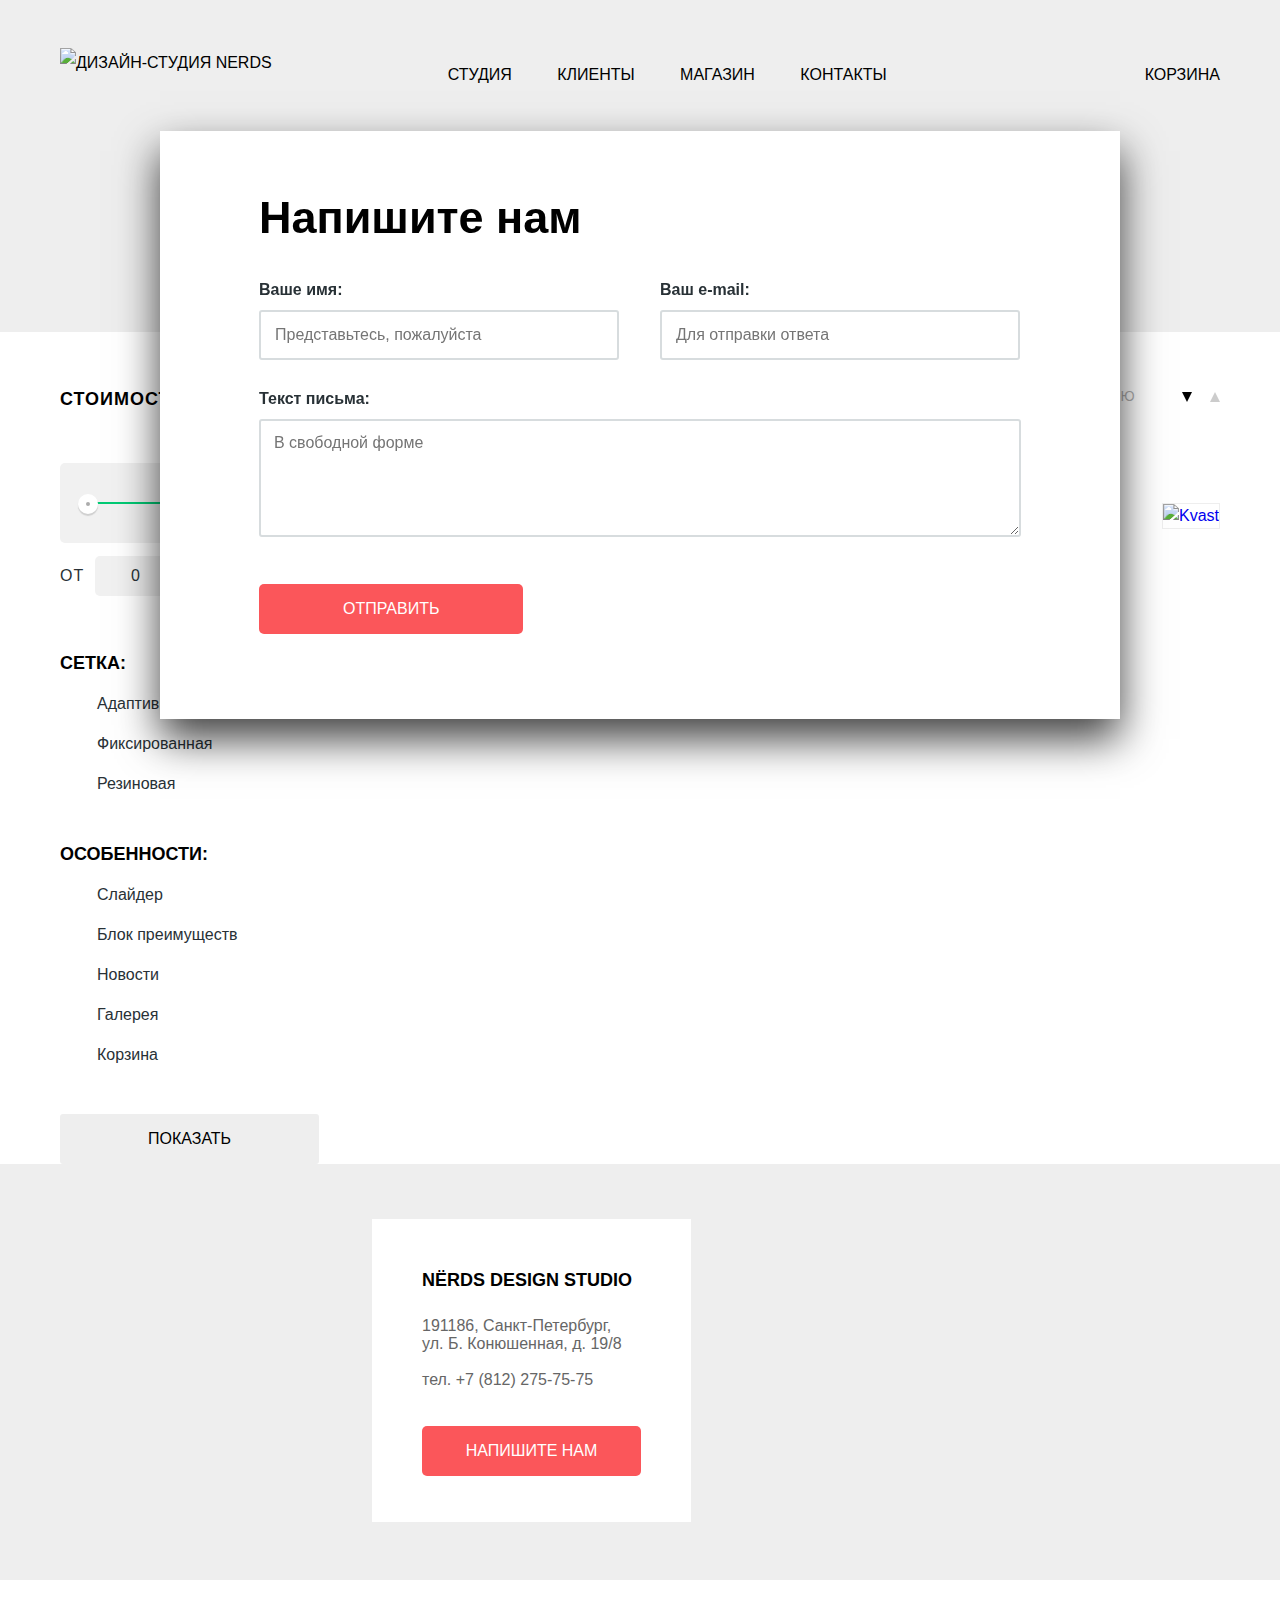
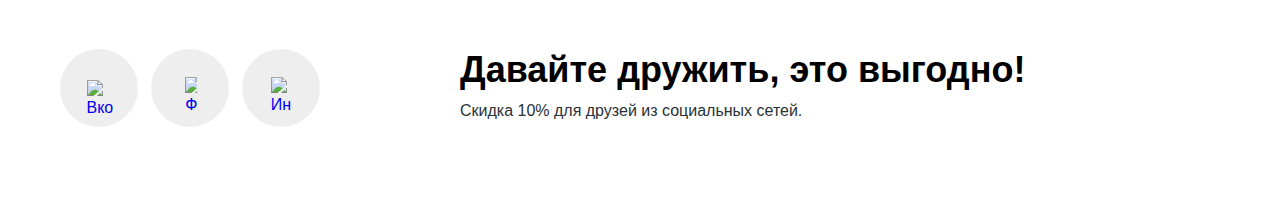
==== commit 43b797b9: "postcss" ====
--- a/catalog.html
+++ b/catalog.html
@@ -2,7 +2,7 @@
 <html lang="ru">
   <head>
     <meta charset="utf-8">
-    <title>HTML Academy: Нёрдс</title>
+    <title>Студия Нёрдс - магазин</title>
     <link rel="stylesheet" href="css/normalize.css">
     <link rel="stylesheet" href="css/style.css">
   </head>
@@ -30,7 +30,7 @@
             </li>
           </ul>
         </nav>
-        <a href="#" class="main-header__busket">Корзина</a>
+        <a class="main-header__busket" href="#">Корзина</a>
       </div>
     </header>
 
@@ -46,12 +46,13 @@
 
       <!-- каталог -->
       <section class="catalog">
+        <h2 class="templates__item-title visually-hidden">Каталог</h2>
         <!-- фильтр поиска -->
         <div class="container">
           <section class="filters">
             <h2 class="visually-hidden filter__title">Фильтр готовых шаблонов</h2>
             <!-- форма фильтра -->
-            <form method="get" class="filter" action="https://echo.htmlacademy.ru">
+            <form class="filter" method="get" action="https://echo.htmlacademy.ru">
               <fieldset class="filter__price">
                 <legend>Стоимость:</legend>
                 <div class="range-filter">
@@ -72,15 +73,15 @@
                 <legend>Сетка:</legend>
                 <ul class="filter__grid-list">
                   <li class="filter__grid-item">
-                    <input type="radio" class="visually-hidden filter__radio" name="grid-types" value="adaptive" id="adaptive__radio" checked>
+                    <input class="visually-hidden filter__radio" type="radio" name="grid-types" value="adaptive" id="adaptive__radio" checked>
                     <label for="adaptive__radio">Адаптивная</label>
                   </li>
                   <li class="filter__grid-item">
-                    <input type="radio" class="visually-hidden filter__radio" name="grid-types" value="fixed" id="fixed__radio">
+                    <input class="visually-hidden filter__radio" type="radio" name="grid-types" value="fixed" id="fixed__radio">
                     <label for="fixed__radio">Фиксированная</label>
                   </li>
                   <li class="filter__grid-item">
-                    <input type="radio" class="visually-hidden filter__radio" name="grid-types" value="fluid"  id="fluid__radio">
+                    <input class="visually-hidden filter__radio" type="radio" name="grid-types" value="fluid"  id="fluid__radio">
                     <label for="fluid__radio">Резиновая</label>
                   </li>
                 </ul>
@@ -89,32 +90,33 @@
                 <legend>Особенности:</legend>
                 <ul class="filter__features-list">
                   <li class="filter__features-item">
-                    <input type="checkbox" class="visually-hidden filter__checkbox" name="slider" id="slider-checkbox" checked>
+                    <input class="visually-hidden filter__checkbox" type="checkbox" name="slider" id="slider-checkbox" checked>
                     <label for="slider-checkbox">Слайдер</label>
                   </li>
                   <li class="filter__features-item">
-                    <input type="checkbox" class="visually-hidden filter__checkbox" name="features-block" id="features-block__checkbox">
+                    <input class="visually-hidden filter__checkbox" type="checkbox" name="features-block" id="features-block__checkbox">
                     <label for="features-block__checkbox">Блок преимуществ</label>
                   </li>
                   <li class="filter__features-item">
-                    <input type="checkbox" class="visually-hidden filter__checkbox" name="news" id="news__checkbox" checked>
+                    <input class="visually-hidden filter__checkbox" type="checkbox" name="news" id="news__checkbox" checked>
                     <label for="news__checkbox">Новости</label>
                   </li>
                   <li class="filter__features-item">
-                    <input type="checkbox" class="visually-hidden filter__checkbox" name="gallery" id="gallery__checkbox">
+                    <input class="visually-hidden filter__checkbox" type="checkbox" name="gallery" id="gallery__checkbox">
                     <label for="gallery__checkbox">Галерея</label>
                   </li>
                   <li class="filter__features-item">
-                    <input type="checkbox" class="visually-hidden filter__checkbox" name="busket" id="busket__checkbox">
+                    <input class="visually-hidden filter__checkbox" type="checkbox" name="busket" id="busket__checkbox">
                     <label for="busket__checkbox">Корзина</label>
                   </li>
                 </ul>
               </fieldset>
-              <button type="submit" class="filter__button btn">Показать</button>
+              <button class="filter__button btn" type="submit">Показать</button>
             </form>
           </section>
           <!-- результаты поиска -->
           <section class="templates">
+            <h2 class="templates__title visually-hidden">Меню шаблонов</h2>
             <!-- сортировка результатов -->
             <div class="templates__nav">
               <p class="templates__nav-title">Сортировать:</p>
@@ -123,90 +125,96 @@
                   <a class="templates__nav-link templates__nav-link--active">по цене</a>
                 </li>
                 <li class="templates__nav-item">
-                  <a href="#" class="templates__nav-link">по типу</a>
+                  <a class="templates__nav-link" href="#">по типу</a>
                 </li>
                 <li class="templates__nav-item">
-                  <a href="#" class="templates__nav-link">по названию</a>
+                  <a class="templates__nav-link" href="#">по названию</a>
                 </li>
               </ul>
               <div class="sorting">
                 <a class="sorting__icon sorting__icon--down  sorting__icon--active"></a>
-                <a href="#" class="sorting__icon sorting__icon--up"></a>
+                <a class="sorting__icon sorting__icon--up" href="#"></a>
               </div>
             </div>
             <!-- шаблоны -->
             <div class="templates__items">
               <article class="templates__item">
-                <a href="#" class="templates__link">
+                <h3 class="templates__item-title visually-hidden">Sedona</h3>
+                <a class="templates__link" href="#">
                   <img class="templates__item-img" src="img/img-sedona.jpg" width="360" height="576" alt="Sedona">
-                  <div class="templates__item-content">
-                    <div class="templates__item-wrapper">
-                      <p class="templates__item-title">Sedona</p>
-                      <p class="templates__item-text">Информационный сайт<br>для туристов</p>
-                      <a href="#" class="templates__item-price btn" aria-label="купить">9 900 руб.</a>
-                    </div>
-                  </div>
-                </a>
-              </article>
-              <article class="templates__item">
-                <a href="#" class="templates__link">
+                </a>
+                  <div class="templates__item-content">
+                    <div class="templates__item-wrapper">
+                      <a class="templates__item-title" href="#">Sedona</a>
+                      <p class="templates__item-text">Информационный сайт для&nbsp;туристов</p>
+                      <a class="templates__item-price btn" href="#" aria-label="купить">9 900 руб.</a>
+                    </div>
+                  </div>
+              </article>
+              <article class="templates__item">
+                <h3 class="templates__item-title visually-hidden">Pink App</h3>
+                <a class="templates__link" href="#">
                   <img class="templates__item-img" src="img/img-pink.jpg" width="360" height="576" alt="Pink">
-                  <div class="templates__item-content">
-                    <div class="templates__item-wrapper">
-                      <p class="templates__item-title">Pink App</p>
+                </a>
+                  <div class="templates__item-content">
+                    <div class="templates__item-wrapper">
+                      <a class="templates__item-title" href="#">Pink App</a>
                       <p class="templates__item-text">Продуктовый лендинг приложения для iOS и Android</p>
-                      <a href="#" class="templates__item-price btn" aria-label="купить">9 900 руб.</a>
-                    </div>
-                  </div>
-                </a>
-              </article>
-              <article class="templates__item">
-                <a href="#" class="templates__link">
+                      <a class="templates__item-price btn" href="#" aria-label="купить">9 900 руб.</a>
+                    </div>
+                  </div>
+              </article>
+              <article class="templates__item">
+                <h3 class="templates__item-title visually-hidden">Barbershop</h3>
+                <a class="templates__link" href="#">
                   <img class="templates__item-img" src="img/img-barbershop.jpg" width="360" height="576" alt="Barbershop">
-                  <div class="templates__item-content">
-                    <div class="templates__item-wrapper">
-                      <p class="templates__item-title">Barbershop</p>
-                      <p class="templates__item-text">Сайт салоны красоты.<br> Для мужчин, да.</p>
-                      <a href="#" class="templates__item-price btn" aria-label="купить">9 900 руб.</a>
-                    </div>
-                  </div>
-                </a>
-              </article>
-              <article class="templates__item">
-                <a href="#" class="templates__link">
+                </a>
+                  <div class="templates__item-content">
+                    <div class="templates__item-wrapper">
+                      <a class="templates__item-title" href="#">Barbershop</a>
+                      <p class="templates__item-text">Сайт салоны красоты. Для&nbsp;мужчин, да.</p>
+                      <a class="templates__item-price btn" href="#" aria-label="купить">9 900 руб.</a>
+                    </div>
+                  </div>
+              </article>
+              <article class="templates__item">
+                <h3 class="templates__item-title visually-hidden">Mishka</h3>
+                <a class="templates__link" href="#">
                   <img class="templates__item-img" src="img/img-mishka.jpg" width="360" height="576" alt="Mishka">
-                  <div class="templates__item-content">
-                    <div class="templates__item-wrapper">
-                      <p class="templates__item-title">Mishka</p>
-                      <p class="templates__item-text">Интернет-магазин<br>вязаных игрушек</p>
-                      <a href="#" class="templates__item-price btn" aria-label="купить">9 900 руб.</a>
-                    </div>
-                  </div>
-                </a>
-              </article>
-              <article class="templates__item">
-                <a href="#" class="templates__link">
+                </a>
+                  <div class="templates__item-content">
+                    <div class="templates__item-wrapper">
+                      <a class="templates__item-title" href="#">Mishka</a>
+                      <p class="templates__item-text">Интернет-магазин вязаных&nbsp;игрушек</p>
+                      <a class="templates__item-price btn" href="#" aria-label="купить">9 900 руб.</a>
+                    </div>
+                  </div>
+              </article>
+              <article class="templates__item">
+                <h3 class="templates__item-title visually-hidden">А+</h3>
+                <a class="templates__link" href="#">
                   <img class="templates__item-img" src="img/img-aplus.jpg" width="360" height="576" alt="A+">
-                  <div class="templates__item-content">
-                    <div class="templates__item-wrapper">
-                      <p class="templates__item-title">A Plus</p>
+                </a>
+                  <div class="templates__item-content">
+                    <div class="templates__item-wrapper">
+                      <a class="templates__item-title" href="#">A Plus</a>
                       <p class="templates__item-text">Лендинг&nbsp;курсов&nbsp;повышения квалификации</p>
-                      <a href="#" class="templates__item-price btn" aria-label="купить">9 900 руб.</a>
-                    </div>
-                  </div>
-                </a>
-              </article>
-              <article class="templates__item">
-                <a href="#" class="templates__link">
+                      <a class="templates__item-price btn" href="#" aria-label="купить">9 900 руб.</a>
+                    </div>
+                  </div>
+              </article>
+              <article class="templates__item">
+                <h3 class="templates__item-title visually-hidden">Кваст</h3>
+                <a class="templates__link" href="#">
                   <img class="templates__item-img" src="img/img-kvast.jpg" width="360" height="576" alt="Kvast">
-                  <div class="templates__item-content">
-                    <div class="templates__item-wrapper">
-                      <p class="templates__item-title">Кваст</p>
-                      <p class="templates__item-text">Промо-сайт производителя крафтового кваса</p>
-                      <a href="#" class="templates__item-price btn" aria-label="купить">9 900 руб.</a>
-                    </div>
-                  </div>
-                </a>
+                </a>
+                  <div class="templates__item-content">
+                    <div class="templates__item-wrapper">
+                      <a class="templates__item-title" href="#">Кваст</a>
+                      <p class="templates__item-text">Промо-сайт&nbsp;производителя крафтового кваса</p>
+                      <a class="templates__item-price btn" href="#" aria-label="купить">9 900 руб.</a>
+                    </div>
+                  </div>
               </article>
             </div>
             <!-- пагинация -->
@@ -215,13 +223,13 @@
                 <a class="pagination__link pagination__link--current">1</a>
               </li>
               <li class="pagination__item">
-                <a href="#" class="pagination__link" aria-label="Вторая страница каталога">2</a>
+                <a class="pagination__link" href="#" aria-label="Вторая страница каталога">2</a>
               </li>
               <li class="pagination__item">
-                <a href="#" class="pagination__link" aria-label="Третья страница каталога">3</a>
+                <a class="pagination__link" href="#" aria-label="Третья страница каталога">3</a>
               </li>
               <li class="pagination__item">
-                <a href="#" class="pagination__link pagination__link--next" aria-label="Следующая страница каталога">Следующая</a>
+                <a class="pagination__link pagination__link--next" href="#" aria-label="Следующая страница каталога">Следующая</a>
               </li>
             </ul>
 
@@ -233,26 +241,26 @@
       <section class="contacts" id="contacts">
         <h2 class="contacts__title visually-hidden">Как до нас добраться</h2>
         <div class="contacts__map">
-          <iframe src="https://www.google.com/maps/embed?pb=!1m18!1m12!1m3!1d1998.603625300312!2d30.32085871615871!3d59.93871916905415!2m3!1f0!2f0!3f0!3m2!1i1024!2i768!4f13.1!3m3!1m2!1s0x4696310fca145cc1%3A0x42b32648d8238007!2z0JHQvtC70YzRiNCw0Y8g0JrQvtC90Y7RiNC10L3QvdCw0Y8g0YPQuy4sIDE5LzgsINCh0LDQvdC60YIt0J_QtdGC0LXRgNCx0YPRgNCzLCAxOTExODY!5e0!3m2!1sru!2sru!4v1536000848274" width="100%" height="100%" frameborder="0" alt="Санкт-Петербург, ул. Б. Конюшенная, д. 19/8" style="border:0" allowfullscreen></iframe>
+          <iframe src="https://www.google.com/maps/embed?pb=!1m18!1m12!1m3!1d1998.603625300312!2d30.32085871615871!3d59.93871916905415!2m3!1f0!2f0!3f0!3m2!1i1024!2i768!4f13.1!3m3!1m2!1s0x4696310fca145cc1%3A0x42b32648d8238007!2z0JHQvtC70YzRiNCw0Y8g0JrQvtC90Y7RiNC10L3QvdCw0Y8g0YPQuy4sIDE5LzgsINCh0LDQvdC60YIt0J_QtdGC0LXRgNCx0YPRgNCzLCAxOTExODY!5e0!3m2!1sru!2sru!4v1536000848274" style="border:0" allowfullscreen></iframe>
         </div>
         <div class="contacts__content">
           <h4 class="contacts__title">Nёrds Design Studio</h4>
           <p class="contacts__address">191186, Санкт-Петербург,<br> ул. Б. Конюшенная, д. 19/8</p>
           <p class="contacts__phone-text">тел. <a class="contacts__phone" href="tel:+78122757575">+7 (812) 275-75-75</a></p>
-          <a href="#" class="contacts__btn btn">Напишите нам</a>
+          <a class="contacts__btn btn" href="#">Напишите нам</a>
         </div>
         <!-- поп-ап -->
         <section class="modal feedback">
-          <form action="get" class="feedback__form" action="https://echo.htmlacademy.ru">
-            <legend class="feedback__title">Напишите нам</legend>
+          <h2 class="feedback__title">Напишите нам</h2>
+          <form class="feedback__form" action="https://echo.htmlacademy.ru">
             <div class="feedback__wrap">
               <p class="feedback__name">
                 <label for="input-name">Ваше имя:</label>
-                <input type="text" class="input input-name" id="input-name" name="feedback-name" placeholder="Представьтесь, пожалуйста">
+                <input class="input input-name" type="text" id="input-name" name="feedback-name" placeholder="Представьтесь, пожалуйста">
               </p>
               <p class="feedback__email">
                 <label for="input-email">Ваш e-mail:</label>
-                <input type="email" class="input input-email" id="input-email" name="feedback-email" placeholder="Для отправки ответа">
+                <input class="input input-email" type="email" id="input-email" name="feedback-email" placeholder="Для отправки ответа">
               </p>
             </div>
             <p class="feedback__message">
@@ -275,17 +283,17 @@
         <div class="social">
           <ul class="social__list">
             <li class="social__item">
-              <a href="#" class="social__btn" aria-label="Мы в Вконтакте">
+              <a class="social__btn" href="#" aria-label="Мы в Вконтакте">
                 <img class="social__btn-img social__btn-img--vk" src="img/vk-icon.svg" width="26" height="15" alt="Вконтакте">
               </a>
             </li>
             <li class="social__item">
-              <a href="#" class="social__btn" aria-label="Добавляйтесь на Фейсбуке">
+              <a class="social__btn" href="#" aria-label="Добавляйтесь на Фейсбуке">
                 <img class="social__btn-img social__btn-img--fb" src="img/fb-icon.svg" width="12" height="22" alt="Фейсбук">
               </a>
             </li>
             <li class="social__item">
-              <a href="#" class="social__btn" aria-label="Наш инстаграм">
+              <a class="social__btn" href="#" aria-label="Наш инстаграм">
                 <img class="social__btn-img social__btn-img--insta" src="img/insta-icon.svg" width="21" height="21"  alt="Инстаграм">
               </a>
             </li>
--- a/css/style.css
+++ b/css/style.css
@@ -1,5 +1,3 @@
-/*шрифты*/
-
 
 /* roboto-regular - cyrillic_latin */
 @font-face {
@@ -30,13 +28,15 @@
 }
 
 html {
-  box-sizing: border-box;
+  -webkit-box-sizing: border-box;
+          box-sizing: border-box;
 }
 
 *,
 *::before,
 *::after {
-  box-sizing: inherit;
+  -webkit-box-sizing: inherit;
+          box-sizing: inherit;
 }
 
 .container {
@@ -49,11 +49,13 @@
   min-width: 1200px;
   margin: 0;
   padding: 0;
-  font-family: "Roboto", "Tahoma", sans-serif;
+
   font-size: 16px;
   line-height: 24px;
+  font-family: "Roboto", "Tahoma", sans-serif;
   font-weight: 400;
   color: #283136;
+
   background-color: #fff;
 }
 
@@ -66,29 +68,44 @@
 }
 
 img {
-    max-width: 100%;
-    height: auto;
+  max-width: 100%;
+  height: auto;
 }
 
 .visually-hidden {
   position: absolute;
+
   width: 1px;
   height: 1px;
   margin: -1px;
+  padding: 0;
+
   border: 0;
-  padding: 0;
+
   clip: rect(0 0 0 0);
   overflow: hidden;
 }
 
 .main-header .container {
-  display: flex;
-  justify-content: space-between;
-  align-items: center;
+  display: -webkit-box;
+  display: -webkit-flex;
+  display: -ms-flexbox;
+  display: flex;
+  -webkit-box-pack: justify;
+  -webkit-justify-content: space-between;
+      -ms-flex-pack: justify;
+          justify-content: space-between;
+  -webkit-box-align: center;
+  -webkit-align-items: center;
+      -ms-flex-align: center;
+          align-items: center;
 }
 
 .logo {
-  align-self: flex-start;
+  -webkit-align-self: flex-start;
+      -ms-flex-item-align: start;
+          align-self: flex-start;
+
   max-height: 65px;
 }
 
@@ -101,16 +118,21 @@
   opacity: 0.3;
 }
 
+.logo--active:hover {
+  opacity: 1;
+}
+
 .main-header {
   padding-top: 48px;
   padding-bottom: 2px;
+
   background-color: #eee;
 }
 
 .main-header a {
-  font-family: "Roboto Medium", "Tahoma", sans-serif;
   line-height: 30px;
   font-weight: 500;
+  font-family: "Roboto Medium", "Tahoma", sans-serif;
   color: #000;
   text-transform: uppercase;
 }
@@ -121,14 +143,22 @@
 }
 
 .main-nav__list {
-  display: flex;
-  justify-content: space-between;
+  display: -webkit-box;
+  display: -webkit-flex;
+  display: -ms-flexbox;
+  display: flex;
+  -webkit-box-pack: justify;
+  -webkit-justify-content: space-between;
+      -ms-flex-pack: justify;
+          justify-content: space-between;
+
   width: 100%;
 }
 
 .main-nav__link {
   display: block;
   padding-top: 12px;
+
   color: #000;
 }
 
@@ -144,16 +174,23 @@
 .main-header__busket:focus {
   color: #fb565a;
 }
+
 .main-nav__link--current {
   position: relative;
 }
 
+.main-nav__link--current:hover {
+  color: #000;
+}
+
 .main-nav__link--current::before {
   content: "";
   position: absolute;
+  top: 6px;
+
   width: 100%;
   height: 100%;
-  top: 6px;
+
   border-bottom: 2px solid #fb565a;
 }
 
@@ -173,6 +210,26 @@
   list-style: none;
 }
 
+.main-header__busket {
+  position: relative;
+
+  padding-top: 12px;
+}
+
+.main-header__busket::before {
+  content: "";
+  position: absolute;
+  left: -40px;
+  top: 19px;
+
+  display: block;
+  height: 15px;
+  width: 15px;
+
+  background: url(../img/cart-icon.svg) no-repeat;
+  background-size: 100%;
+}
+
 .slider {
   position: relative;
 }
@@ -182,22 +239,31 @@
   left: 50%;
   bottom: 104px;
   z-index: 100;
+
   width: 160px;
   height: 18px;
   text-align: center;
   font-size: 0;
-  transform: translateX(-50%);
-  box-sizing: content-box;
+
+  -webkit-transform: translateX(-50%);
+      -ms-transform: translateX(-50%);
+       -o-transform: translateX(-50%);
+          transform: translateX(-50%);
+  -webkit-box-sizing: content-box;
+          box-sizing: content-box;
 }
 
 .slider-controls label {
   position: relative;
+
   display: inline-block;
   vertical-align: middle;
   width: 18px;
   height: 18px;
   padding: 8px;
+
   border-radius: 50%;
+
   cursor: pointer;
 }
 
@@ -207,8 +273,10 @@
   top: 8px;
   left: 8px;
   z-index: 1;
+
   width: 18px;
   height: 18px;
+
   background: #ffffff;
   border-radius: 50%;
 }
@@ -225,17 +293,19 @@
   display: block;
 }
 
-#product-1:checked ~ .slider-controls .slider-controls-item--1::before,
-#product-2:checked ~ .slider-controls .slider-controls-item--2::before,
-#product-3:checked ~ .slider-controls .slider-controls-item--3::before {
+#product-1:checked ~ .slider-controls .slider-controls__item--1::before,
+#product-2:checked ~ .slider-controls .slider-controls__item--2::before,
+#product-3:checked ~ .slider-controls .slider-controls__item--3::before {
   content: "";
   position: absolute;
   left: 50%;
   top: 50%;
   z-index: 2;
+
   width: 4px;
   height: 4px;
   margin: -4px;
+
   background-color: inherit;
   border: 2px solid #c1c1c1;
   border-radius: 50%;
@@ -272,10 +342,11 @@
 }
 
 .slider__item-btn {
+  display: inline-block;
   padding: 17px 54px 15px 54px;
   margin-bottom: 80px;
-  display: inline-block;
   vertical-align: middle;
+
   background-color: #fb565a;
 }
 
@@ -296,24 +367,8 @@
 .feedback__submit:active {
   color: rgba(255, 255, 255, 0.3);
   background-color: #d7373b;
-  box-shadow: 0 3px rgba(0, 0, 0, 0.1) inset;
-}
-
-.main-header__busket {
-  position: relative;
-  padding-top: 12px;
-}
-
-.main-header__busket::before {
-  content: "";
-  position: absolute;
-  left: -40px;
-  top: 19px;
-  height: 15px;
-  width: 15px;
-  display: block;
-  background: url(../img/cart-icon.svg) no-repeat;
-  background-size: 100%;
+  -webkit-box-shadow: 0 3px rgba(0, 0, 0, 0.1) inset;
+          box-shadow: 0 3px rgba(0, 0, 0, 0.1) inset;
 }
 
 .slider,
@@ -321,15 +376,26 @@
   background-color: #eee;
 }
 
+.slider__item-slogan {
+  margin: 0;
+
+  font-family: "Roboto Medium", "Tahoma", sans-serif;
+  font-size: 55px;
+  line-height: 55px;
+  color: #000;
+  letter-spacing: 0.2px;
+}
+
 .welcome-block__title {
   margin: 0 auto;
+  margin-left: 217px;
   padding: 72px 0 113px 0;
-  font-family: "Roboto Medium", "Tahoma", sans-serif;
-  font-weight: normal;
+
   font-size: 55px;
   line-height: 55px;
-  color: #000;
-  margin-left: 217px;
+  font-weight: normal;
+  font-family: "Roboto Medium", "Tahoma", sans-serif;
+  color: #000;
 }
 
 .catalog {
@@ -337,8 +403,14 @@
 }
 
 .catalog .container {
-  display: flex;
-  align-items: flex-start;
+  display: -webkit-box;
+  display: -webkit-flex;
+  display: -ms-flexbox;
+  display: flex;
+  -webkit-box-align: start;
+  -webkit-align-items: flex-start;
+      -ms-flex-align: start;
+          align-items: flex-start;
 }
 
 .filters {
@@ -351,10 +423,11 @@
 }
 
 .filter fieldset {
-  border: none;
   padding: 0;
   margin-left: 0;
   margin-right: 0;
+
+  border: none;
 }
 
 .range-filter {
@@ -364,25 +437,29 @@
 
 .range-controls {
   position: relative;
-  height: 80px;
+
+  height: 41px;
+  margin-bottom: 13px;
+  padding-top: 39px;
+  padding-right: 20px;
+  padding-left: 20px;
+  -webkit-box-sizing: content-box;
+          box-sizing: content-box;
+
   background-color: #f1f1f1;
   border-radius: 5px;
-  margin-bottom: 13px;
-  padding-top: 39px;
-  box-sizing: content-box;
-  height: 41px;
-  padding-right: 20px;
-  padding-left: 20px;
 }
 
 .range-controls .scale {
   height: 2px;
+
   background: #d7dcde;
 }
 
 .range-controls .bar {
   width: 70%;
   height: 2px;
+
   background: #00ca74;
 }
 
@@ -390,13 +467,16 @@
   position: absolute;
   top: 31px;
   left: 0;
+
   width: 4px;
   height: 4px;
   padding: 0;
+
   border: 8px solid #ffffff;
   background-color: #ababab;
   border-radius: 50%;
-  box-shadow: 0 2px 1px 0 #cfcfcf;
+  -webkit-box-shadow: 0 2px 1px 0 #cfcfcf;
+          box-shadow: 0 2px 1px 0 #cfcfcf;
   cursor: pointer;
 }
 
@@ -416,19 +496,23 @@
   display: inline-block;
   vertical-align: middle;
   width: 50%;
+
   font-size: 16px;
   text-transform: uppercase;
 }
 
 .price-controls input {
-  box-sizing: content-box;
+  -webkit-box-sizing: content-box;
+          box-sizing: content-box;
   margin-left: 5px;
   width: 60px;
   padding: 11px 11px;
+
   font-family: "Roboto", "Tahoma", sans-serif;
   font-size: 16px;
   text-align: center;
   color: #283136;
+
   border: none;
   border-radius: 5px;
   background: #f1f1f1;
@@ -437,8 +521,6 @@
 .max-price {
   text-align: right;
 }
-
-
 
 .filter legend,
 .templates__nav-title,
@@ -498,62 +580,31 @@
   margin-bottom: 16px;
 }
 
-.templates__items {
-  display: flex;
-  flex-wrap: wrap;
-  max-width: 760px;
-  justify-content: space-between;
-  margin-bottom: 70px;
-}
-
-.templates__item {
-  position: relative;
-  margin-top: 68px;
-}
-
-.templates__item-content {
-  background-color: #eee;
-  width: 360px;
-  text-align: center;
-  position: absolute;
-  bottom: 0;
-}
-
-.templates__item:hover .templates__item-content {
-  display: flex;
-}
-
-.templates__item-img {
-  border: 1px solid #eee;
-  position: relative;
-}
-
-.templates__item::before {
-  content: "";
-  position: absolute;
-  top: -39px;
-  background: url(../img/browser.svg) no-repeat;
-  width: 360px;
-  height: 40px;
-  display: block;
-  opacity: 0.1;
-  z-index: 10;
-}
-
-.templates__item:hover::before {
-  opacity: 1;
-}
-
 .templates__nav {
-  display: flex;
+  display: -webkit-box;
+  display: -webkit-flex;
+  display: -ms-flexbox;
+  display: flex;
+
   padding-bottom: 11px;
 }
 
 .templates__nav-list {
-  display: flex;
-  justify-content: space-between;
-  flex-wrap: wrap;
-  flex-basis: 300px;
+  display: -webkit-box;
+  display: -webkit-flex;
+  display: -ms-flexbox;
+  display: flex;
+  -webkit-box-pack: justify;
+  -webkit-justify-content: space-between;
+      -ms-flex-pack: justify;
+          justify-content: space-between;
+  -webkit-flex-wrap: wrap;
+      -ms-flex-wrap: wrap;
+          flex-wrap: wrap;
+  -webkit-flex-basis: 300px;
+      -ms-flex-preferred-size: 300px;
+          flex-basis: 300px;
+
   text-transform: uppercase;
 }
 
@@ -562,10 +613,11 @@
 }
 
 .templates__nav-link {
-  opacity: 0.3;
   color: #000;
   font-size: 14px;
   line-height: 18px;
+
+  opacity: 0.3;
 }
 
 .templates__nav-link:hover,
@@ -585,11 +637,17 @@
   opacity: 1;
 }
 
-
 .sorting {
+  display: -webkit-box;
+  display: -webkit-flex;
+  display: -ms-flexbox;
+  display: flex;
+  -webkit-box-pack: end;
+  -webkit-justify-content: flex-end;
+      -ms-flex-pack: end;
+          justify-content: flex-end;
+
   width: 60px;
-  display: flex;
-  justify-content: flex-end;
   padding-top: 8px;
 }
 
@@ -597,10 +655,11 @@
   display: inline-block;
   width: 0;
   height: 0;
+  margin-left: 18px;
+
   border-style: solid;
   border-width: 10px 5.5px 0 5.5px;
   border-color: #000 transparent transparent transparent;
-  margin-left: 18px;
   opacity: .2;
 }
 
@@ -622,7 +681,10 @@
 }
 
 .sorting__icon--up {
-  transform: rotate(180deg);
+  -webkit-transform: rotate(180deg);
+      -ms-transform: rotate(180deg);
+       -o-transform: rotate(180deg);
+          transform: rotate(180deg);
 }
 
 .templates__nav-title {
@@ -632,52 +694,121 @@
   line-height: 18px;
 }
 
+.templates__items {
+  display: -webkit-box;
+  display: -webkit-flex;
+  display: -ms-flexbox;
+  display: flex;
+  -webkit-flex-wrap: wrap;
+      -ms-flex-wrap: wrap;
+          flex-wrap: wrap;
+  -webkit-box-pack: justify;
+  -webkit-justify-content: space-between;
+      -ms-flex-pack: justify;
+          justify-content: space-between;
+
+  max-width: 760px;
+  margin-bottom: 70px;
+}
+
+.templates__item {
+  position: relative;
+
+  margin-top: 68px;
+}
+
+.templates__item:hover .templates__item-content {
+  display: -webkit-box;
+  display: -webkit-flex;
+  display: -ms-flexbox;
+  display: flex;
+}
+
+.templates__item::before {
+  content: "";
+  position: absolute;
+  top: -39px;
+  z-index: 10;
+
+  display: block;
+  width: 360px;
+  height: 40px;
+
+  background: url(../img/browser.svg) no-repeat;
+  opacity: 0.1;
+}
+
+.templates__item:hover::before {
+  opacity: 1;
+}
+
+.templates__item-img {
+  position: relative;
+
+  border: 1px solid #eee;
+}
+
 .templates__item-content {
+  position: absolute;
+  bottom: 7px;
+
+  width: 360px;
+
+  text-align: center;
+
+  background-color: #eee;
+}
+
+.templates__item-content {
+  position: absolute;
+
+  -webkit-box-pack: center;
+  -webkit-justify-content: center;
+      -ms-flex-pack: center;
+          justify-content: center;
+  -webkit-box-orient: vertical;
+  -webkit-box-direction: normal;
+  -webkit-flex-direction: column;
+      -ms-flex-direction: column;
+          flex-direction: column;
   display: none;
+  width: 360px;
+  min-height: 231px;
+
   background-color: #eee;
-  width: 360px;
-  justify-content: center;
-  position: absolute;
-  bottom: 4px;
-  min-height: 231px;
-  flex-direction: column;
 }
 
 .templates__item-wrapper {
+  height: 231px;
+  padding-top: 25px;
   padding: 0 60px;
   margin: 0 auto;
-  height: 231px;
 }
 
 .templates__item-title {
+  display: block;
+  margin-top: 25px;
+  margin-bottom: 16px;
+
   line-height: 30px;
   font-weight: bold;
   color: #000;
-  margin-top: 25px;
-  margin-bottom: 16px;
 }
 
 .templates__item-text {
+  margin-bottom: 31px;
+
   line-height: 18px;
   color: #666;
-  margin-bottom: 31px;
 }
 
 .templates__item-price {
-  background-color: #fb565a;
+  display: block;
   padding: 16px 0;
   width: 200px;
-  display: block;
   margin: 0 auto;
-}
-
-.slider__item-slogan {
-  margin: 0;
-  font-family: "Roboto Medium", "Tahoma", sans-serif;
-  font-size: 55px;
-  line-height: 55px;
-  color: #000;
-  letter-spacing: 0.2px;
+
+  background-color: #fb565a;
 }
 
 .btn,
@@ -691,11 +822,13 @@
 }
 
 .filter__button {
+  padding: 16px 88px;
+
   font-family: "Roboto Medium", "Tahoma", sans-serif;
   color: #000;
+
   background-color: #eee;
   border: none;
-  padding: 16px 88px;
   cursor: pointer;
   border-radius: 3px;
 }
@@ -707,7 +840,8 @@
 
 .filter__button:active {
   background-color: #d5d5d5;
-  box-shadow: inset 0 3px 0 0 rgba(0,0,0, 0.1);
+  -webkit-box-shadow: inset 0 3px 0 0 rgba(0,0,0, 0.1);
+          box-shadow: inset 0 3px 0 0 rgba(0,0,0, 0.1);
   color: rgba(0, 0, 0, 0.3);
 }
 
@@ -719,7 +853,8 @@
 
 .pagination__link:active {
   background-color: #d5d5d5;
-  box-shadow: inset 0 3px 0 0 rgba(0,0,0, 0.1);
+  -webkit-box-shadow: inset 0 3px 0 0 rgba(0,0,0, 0.1);
+          box-shadow: inset 0 3px 0 0 rgba(0,0,0, 0.1);
   color: rgba(0, 0, 0, 0.3);
 }
 
@@ -735,15 +870,11 @@
 }
 
 .filter__grid-item:hover,
-.filter__grid-item:hover,
-.filter__features-item:hover,
-.filter__features-item:hover {
-  color: #000;
-}
-
-.filter__grid-item:disabled,
-.filter__grid-item:disabled,
-.filter__features-item:disabled,
+.filter__grid-item:focus {
+  color: #000;
+}
+
+.filter__grid-item:disabled
 .filter__features-item:disabled {
   opacity: .3;
 }
@@ -796,11 +927,13 @@
 .filter__grid-item label::before,
 .filter__features-item label::before {
   content: "";
+  position: absolute;
+  left: -35px;
+  top: 1px;
+
   width: 25px;
   height: 25px;
-  position: absolute;
-  left: -35px;
-  top: 1px;
+
   opacity: .4;
   cursor: pointer;
 }
@@ -810,9 +943,16 @@
 }
 
 .service__list {
-  display: flex;
-  justify-content: space-between;
+  display: -webkit-box;
+  display: -webkit-flex;
+  display: -ms-flexbox;
+  display: flex;
+  -webkit-box-pack: justify;
+  -webkit-justify-content: space-between;
+      -ms-flex-pack: justify;
+          justify-content: space-between;
   padding-bottom: 93px;
+
   border-bottom: 2px solid #eee;
 }
 
@@ -827,6 +967,7 @@
 .service__item-title {
   margin-top: 18px;
   margin-bottom: 15px;
+
   font-size: 24px;
   line-height: 30px;
   font-weight: 700;
@@ -844,7 +985,9 @@
 }
 
 .service__btn:active {
-  box-shadow: 0 3px rgba(0, 0, 0, 0.1) inset;
+  -webkit-box-shadow: 0 3px rgba(0, 0, 0, 0.1) inset;
+          box-shadow: 0 3px rgba(0, 0, 0, 0.1) inset;
+  color: rgba(255, 255, 255, 0.3);
 }
 
 .btn--sites {
@@ -891,8 +1034,14 @@
 }
 
 .info__wrap {
-  display: flex;
-  justify-content: space-between;
+  display: -webkit-box;
+  display: -webkit-flex;
+  display: -ms-flexbox;
+  display: flex;
+  -webkit-box-pack: justify;
+  -webkit-justify-content: space-between;
+      -ms-flex-pack: justify;
+          justify-content: space-between;
   padding-bottom: 74px;
 }
 
@@ -910,6 +1059,7 @@
 
 .info__item {
   position: relative;
+
   margin-bottom: 24px;
 }
 
@@ -920,11 +1070,13 @@
 .info__item::before {
   content: "";
   position: absolute;
+  top: 12px;
+  left: -35px;
+
   height: 2px;
   width: 25px;
+
   background-color: #fb565a;
-  top: 12px;
-  left: -35px;
 }
 
 .info__slogan {
@@ -933,27 +1085,31 @@
 }
 
 .info__slogan b {
+  margin-top: 0;
+  margin-bottom: 34px;
+
   font-family: "Roboto Medium", "Tahoma", sans-serif;
   font-size: 45px;
   line-height: 45px;
   font-weight: normal;
   color: #000;
-  margin-top: 0;
-  margin-bottom: 34px;
 }
 
 .info__title {
+  margin-bottom: 25px;
+
   font-weight: bold;
   color: #000;
   text-transform: uppercase;
-  margin-bottom: 25px;
   letter-spacing: 0.1px;
 }
 
 .stats {
   position: relative;
   max-width: 360px;
-  align-self: flex-end;
+  -webkit-align-self: flex-end;
+      -ms-flex-item-align: end;
+          align-self: flex-end;
 }
 
 .stats::before {
@@ -961,33 +1117,37 @@
   position: absolute;
   left: 0px;
   top: -220px;
+
+  display: block;
   height: 208px;
   width: 360px;
-  display: block;
+
   background: url(../img/nerds-illustration.png) no-repeat;
   background-size: 100%;
 }
 
 .stats .info__title {
+  margin-left: 4px;
+
   text-align: center;
   letter-spacing: 0.1px;
-  margin-left: 4px;
-}
-
-th {
+}
+
+.stats th {
+  padding: 33px 0;
+
   font-weight: bold;
   color: #000;
   font-size: 45px;
   line-height: 10.06px;
-  padding: 33px 0;
   text-align: left;
 }
 
-sup {
+.stats sup {
   font-style: 27px;
 }
 
-td {
+.stats td {
   line-height: 18px;
   padding-right: 21px;
 }
@@ -997,17 +1157,24 @@
 }
 
 .clients__list {
-  display: flex;
-  flex-wrap: wrap;
+  display: -webkit-box;
+  display: -webkit-flex;
+  display: -ms-flexbox;
+  display: flex;
+  -webkit-flex-wrap: wrap;
+      -ms-flex-wrap: wrap;
+          flex-wrap: wrap;
   padding: 0;
+
   border-top: 2px solid #eee;
   border-bottom: 2px solid #eee;
 }
 
 .clients__item {
+  position: relative;
+
   height: 90px;
   width: 300px;
-  position: relative;
   margin-top: 46px;
   margin-bottom: 44px;
 }
@@ -1015,13 +1182,17 @@
 .clients__item:not(:nth-child(4n+1))::before {
   content: "";
   position: absolute;
+  top: 50%;
+
   width: 1px;
   height: 52px;
-  top: 50%;
+
+  background-color: #eee;
+
   -webkit-transform: translate(0,-50%);
   -ms-transform: translate(0,-50%);
-  transform: translate(0,-50%);
-  background-color: #eee;
+  -o-transform: translate(0,-50%);
+     transform: translate(0,-50%);
 }
 
 .clients__link {
@@ -1029,13 +1200,16 @@
 }
 
 .clients__img {
-  display: block;
   position: absolute;
   top: 50%;
   left: 50%;
+
+  display: block;
+
   -webkit-transform: translate(-50%,-50%);
   -ms-transform: translate(-50%,-50%);
-  transform: translate(-50%,-50%);
+  -o-transform: translate(-50%,-50%);
+     transform: translate(-50%,-50%);
   opacity: .2;
 }
 
@@ -1074,21 +1248,24 @@
 
 .contacts__content {
   position: absolute;
-  background-color: #fff;
+  top: 55px;
+  left: 372px;
+
   width: 319px;
   padding: 46px 50px;
-  top: 55px;
-  left: 372px;
+
+  background-color: #fff;
 }
 
 .contacts__title {
+  margin-top: 0;
+  margin-bottom: 22px;
+
   font-size: 18px;
   line-height: 30px;
   font-weight: bold;
   color: #000;
   text-transform: uppercase;
-  margin-top: 0;
-  margin-bottom: 22px;
 }
 
 .contacts__phone-text {
@@ -1097,16 +1274,27 @@
 }
 
 .contacts__btn {
-  background-color: #fb565a;
   display: block;
   padding: 16px 10px;
+
   text-align: center;
+
+  background-color: #fb565a;
   border-radius: 5px;
 }
 
 .contacts__map {
   height: 416px;
+
   overflow: hidden;
+  background-color: #eee;
+}
+
+iframe {
+  width: 100%;
+  height: 100%;
+
+  border: 0;
 }
 
 
@@ -1121,30 +1309,47 @@
 }
 
 .feedback {
-  display: none;
   position: fixed;
+  top: -webkit-calc(50% - 319px);
   top: calc(50% - 319px);
+  left: -webkit-calc(50% - 480px);
   left: calc(50% - 480px);
   z-index: 100;
-  background-color: #fff;
+
+ /* display: none;*/
   width: 960px;
   margin: 0 auto;
   padding: 0 99px;
-  box-shadow: 0 20px 40px 0 rgba(0,0,0,.75);
+
+
+  background-color: #fff;
+  -webkit-box-shadow: 0 20px 40px 0 rgba(0,0,0,.75);
+          box-shadow: 0 20px 40px 0 rgba(0,0,0,.75);
 }
 
 .modal-show {
+  display: -webkit-box;
+  display: -webkit-flex;
+  display: -ms-flexbox;
   display: flex;
 }
 
 .feedback__form {
-  display: flex;
-  flex-direction: column;
+  display: -webkit-box;
+  display: -webkit-flex;
+  display: -ms-flexbox;
+  display: flex;
+  -webkit-box-orient: vertical;
+  -webkit-box-direction: normal;
+  -webkit-flex-direction: column;
+      -ms-flex-direction: column;
+          flex-direction: column;
 }
 
 .feedback__submit {
   display: block;
   padding: 16px 84px;
+
   border: none;
   border-radius: 5px;
   cursor: pointer;
@@ -1154,13 +1359,16 @@
   position: absolute;
   top: 75px;
   right: 90px;
+
   width: 21px;
   height: 21px;
+
   font-size: 0;
   border: 0;
+  background: url(../img/close-cross.svg) no-repeat;
+
   opacity: .3;
   cursor: pointer;
-  background: url(../img/close-cross.svg) no-repeat;
 }
 
 .feedback__close:hover,
@@ -1184,19 +1392,40 @@
 
 .feedback__name,
 .feedback__email {
-  display: flex;
-  flex-direction: column;
+  display: -webkit-box;
+  display: -webkit-flex;
+  display: -ms-flexbox;
+  display: flex;
+  -webkit-box-orient: vertical;
+  -webkit-box-direction: normal;
+  -webkit-flex-direction: column;
+      -ms-flex-direction: column;
+          flex-direction: column;
   max-width: 360px;
 }
 
 .feedback__wrap {
-  display: flex;
-  flex-direction: row;
+  display: -webkit-box;
+  display: -webkit-flex;
+  display: -ms-flexbox;
+  display: flex;
+  -webkit-box-orient: horizontal;
+  -webkit-box-direction: normal;
+  -webkit-flex-direction: row;
+      -ms-flex-direction: row;
+          flex-direction: row;
 }
 
 .feedback__message {
-  display: flex;
-  flex-direction: column;
+  display: -webkit-box;
+  display: -webkit-flex;
+  display: -ms-flexbox;
+  display: flex;
+  -webkit-box-orient: vertical;
+  -webkit-box-direction: normal;
+  -webkit-flex-direction: column;
+      -ms-flex-direction: column;
+          flex-direction: column;
   margin-bottom: 47px;
   margin-top: 30px;
 }
@@ -1208,12 +1437,13 @@
 }
 
 .feedback__title {
+  margin-bottom: 25px;
+  margin-top: 64px;
+
   font-size: 45px;
   line-height: 45px;
   font-weight: bold;
   color: #000;
-  margin-bottom: 25px;
-  margin-top: 64px;
 }
 
 .feedback .input {
@@ -1226,15 +1456,24 @@
 }
 
 .feedback .input:focus {
+  color: #444;
+
   border: 2px solid #000;
   outline: none;
-  color: #444;
-}
-
-.feedback .input:invalid {
+}
+
+/*.feedback .input:invalid {
+  color: #e74246;
+
   border: 2px solid #e74246;
   outline: none;
+}*/
+
+.feedback .input:focus:required:invalid {
   color: #e74246;
+
+  border: 2px solid #e74246;
+  outline: none;
 }
 
 .feedback textarea {
@@ -1248,33 +1487,42 @@
 }
 
 .feedback label {
+  margin-bottom: 11px;
+
   font-weight: bold;
   line-height: 18px;
-  margin-bottom: 11px;
 }
 
 .feedback__submit {
+  margin-bottom: 85px;
   background-color: #fb565a;
-  margin-bottom: 85px;
 }
 
 .pagination__list {
   max-width: 445px;
-  display: flex;
-  justify-content: space-between;
+  display: -webkit-box;
+  display: -webkit-flex;
+  display: -ms-flexbox;
+  display: flex;
+  -webkit-box-pack: justify;
+  -webkit-justify-content: space-between;
+      -ms-flex-pack: justify;
+          justify-content: space-between;
   padding: 0;
   margin-bottom: 74px;
 }
 
 .pagination__link {
+
+  padding: 11px 17px;
   font-style: 16px;
   line-height: 18px;
   color: #000;
   font-family: "Roboto Medium", "Tahoma", sans-serif;
-  padding: 11px 17px;
+  text-transform: uppercase;
+
   background-color: #eee;
   border: 3px solid #eee;
-  text-transform: uppercase;
   border-radius: 3px;
 }
 
@@ -1287,6 +1535,9 @@
 }
 
 .footer .container {
+  display: -webkit-box;
+  display: -webkit-flex;
+  display: -ms-flexbox;
   display: flex;
 }
 
@@ -1295,6 +1546,9 @@
 }
 
 .social__list {
+  display: -webkit-box;
+  display: -webkit-flex;
+  display: -ms-flexbox;
   display: flex;
 }
 
@@ -1303,12 +1557,14 @@
 }
 
 .social__btn {
+  position: relative;
+
   display: block;
-  background-color: #eee;
   width: 78px;
   height: 78px;
+
+  background-color: #eee;
   border-radius: 50%;
-  position: relative;
 }
 
 .social__btn-img {
@@ -1317,7 +1573,7 @@
   left: 44%;
 }
 
-.social__btn-img:active {
+.social__btn:active .social__btn-img {
   opacity: 0.3;
 }
 
@@ -1339,7 +1595,9 @@
 .social__btn:active {
   color: rgba(255, 255, 255, 0.3);
   background-color: #d7373b;
-  box-shadow: 0 3px rgba(0, 0, 0, 0.1) inset;
+
+  -webkit-box-shadow: 0 3px rgba(0, 0, 0, 0.1) inset;
+          box-shadow: 0 3px rgba(0, 0, 0, 0.1) inset;
 }
 
 .social__btn:active .social__btn:before {
@@ -1355,22 +1613,24 @@
 }
 
 .footer__slogan {
+  margin: 0;
+
   color: #000;
   font-size: 36px;
   line-height: 36px;
   font-weight: 700;
-  margin: 0;
 }
 
 .footer__discount {
+  margin-top: 12px;
+
   line-height: 22px;
-  margin-top: 12px;
-}
-
-
-
-
-
-
-
-
+}
+
+
+
+
+
+
+
+
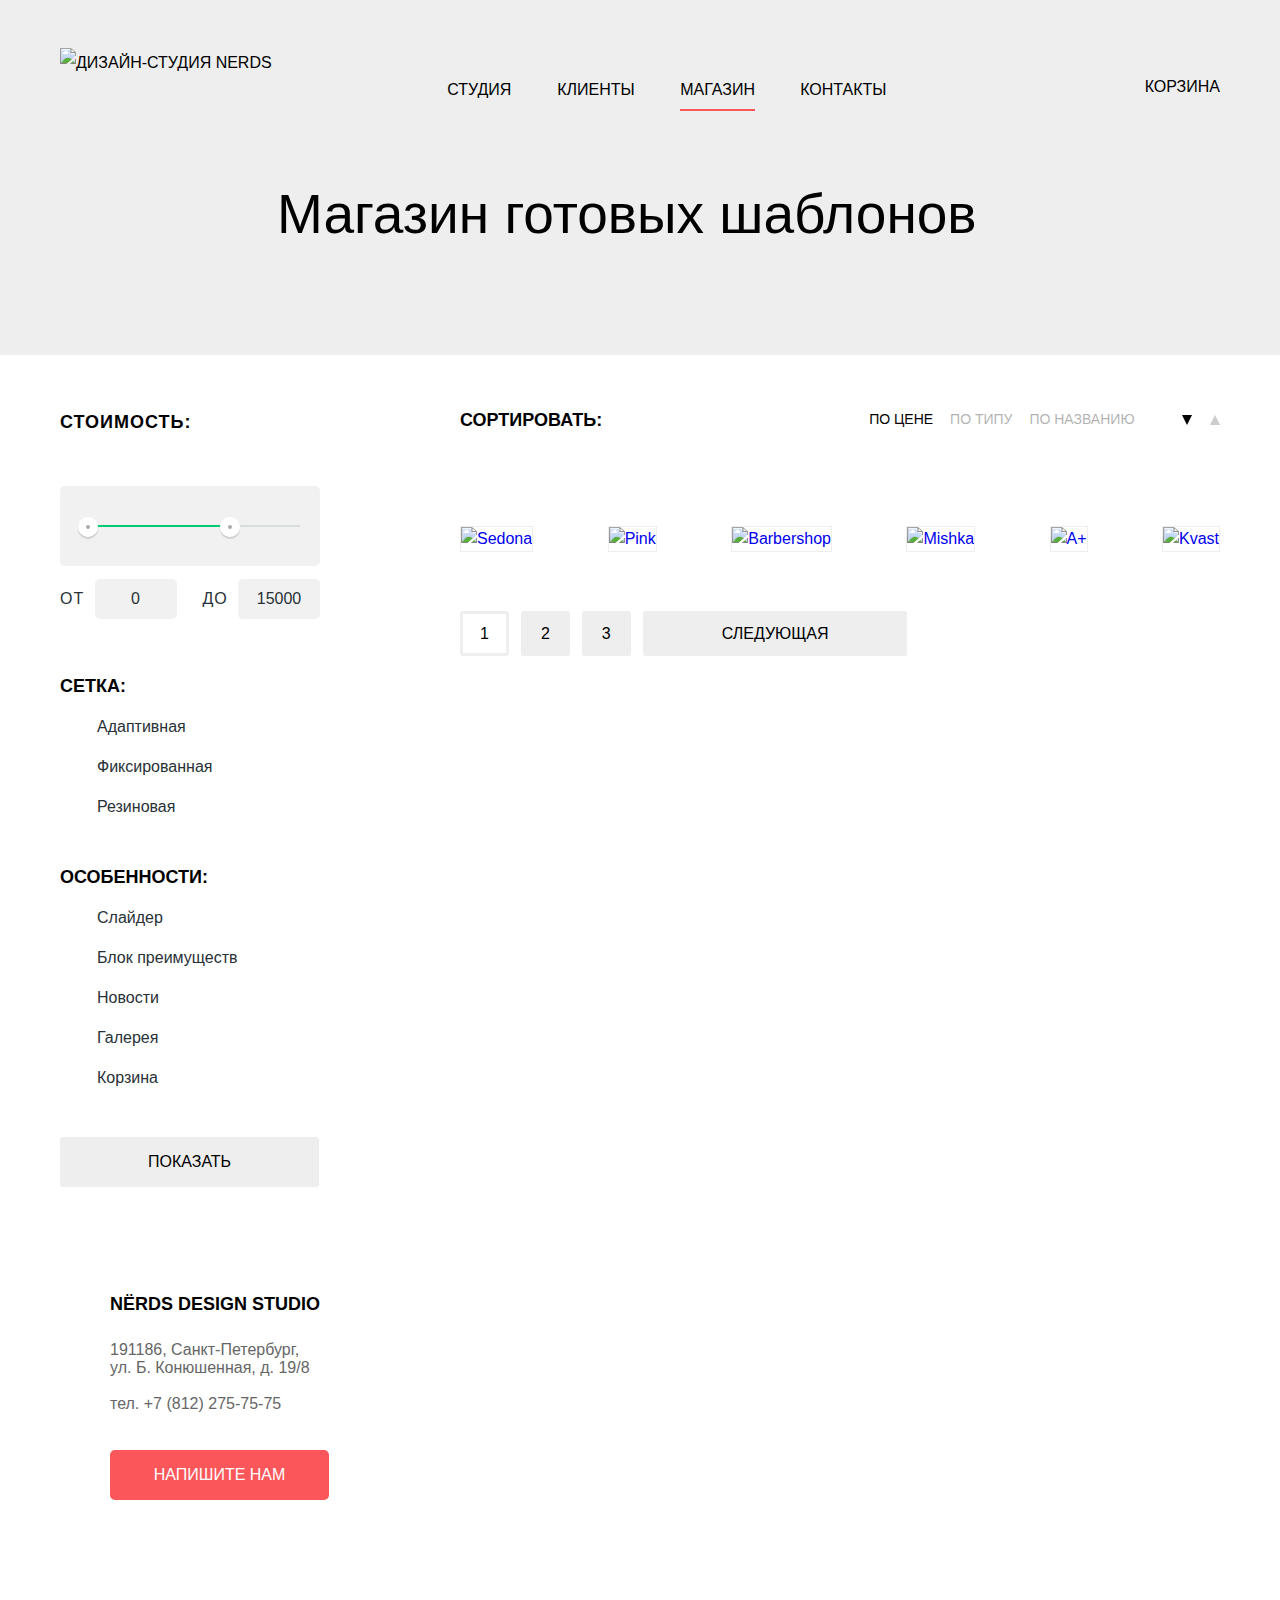
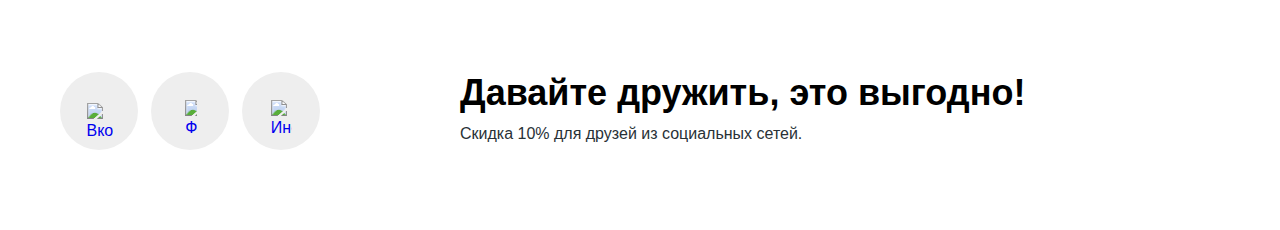
==== commit 56a85285: "js" ====
--- a/catalog.html
+++ b/catalog.html
@@ -139,79 +139,85 @@
             <!-- шаблоны -->
             <div class="templates__items">
               <article class="templates__item">
-                <h3 class="templates__item-title visually-hidden">Sedona</h3>
                 <a class="templates__link" href="#">
                   <img class="templates__item-img" src="img/img-sedona.jpg" width="360" height="576" alt="Sedona">
                 </a>
                   <div class="templates__item-content">
                     <div class="templates__item-wrapper">
-                      <a class="templates__item-title" href="#">Sedona</a>
-                      <p class="templates__item-text">Информационный сайт для&nbsp;туристов</p>
-                      <a class="templates__item-price btn" href="#" aria-label="купить">9 900 руб.</a>
-                    </div>
-                  </div>
-              </article>
-              <article class="templates__item">
-                <h3 class="templates__item-title visually-hidden">Pink App</h3>
+                      <h3 class="templates__item-title">
+                        <a class="templates__item-link" href="#">Sedona</a>
+                      </h3>
+                      <p class="templates__item-text">Информационный сайт для туристов</p>
+                      <a class="templates__item-price btn" href="#" aria-label="купить">9 900 руб.</a>
+                    </div>
+                  </div>
+              </article>
+              <article class="templates__item">
                 <a class="templates__link" href="#">
                   <img class="templates__item-img" src="img/img-pink.jpg" width="360" height="576" alt="Pink">
                 </a>
                   <div class="templates__item-content">
                     <div class="templates__item-wrapper">
-                      <a class="templates__item-title" href="#">Pink App</a>
-                      <p class="templates__item-text">Продуктовый лендинг приложения для iOS и Android</p>
-                      <a class="templates__item-price btn" href="#" aria-label="купить">9 900 руб.</a>
-                    </div>
-                  </div>
-              </article>
-              <article class="templates__item">
-                <h3 class="templates__item-title visually-hidden">Barbershop</h3>
+                      <h3 class="templates__item-title">
+                        <a class="templates__item-link" href="#">Pink App</a>
+                      </h3>
+                      <p class="templates__item-text templates__item-text--pink">Продуктовый лендинг приложения для iOS и Android</p>
+                      <a class="templates__item-price btn" href="#" aria-label="купить">9 900 руб.</a>
+                    </div>
+                  </div>
+              </article>
+              <article class="templates__item">
                 <a class="templates__link" href="#">
                   <img class="templates__item-img" src="img/img-barbershop.jpg" width="360" height="576" alt="Barbershop">
                 </a>
                   <div class="templates__item-content">
                     <div class="templates__item-wrapper">
-                      <a class="templates__item-title" href="#">Barbershop</a>
-                      <p class="templates__item-text">Сайт салоны красоты. Для&nbsp;мужчин, да.</p>
-                      <a class="templates__item-price btn" href="#" aria-label="купить">9 900 руб.</a>
-                    </div>
-                  </div>
-              </article>
-              <article class="templates__item">
-                <h3 class="templates__item-title visually-hidden">Mishka</h3>
+                     <h3 class="templates__item-title">
+                        <a class="templates__item-link" href="#">Barbershop</a>
+                     </h3>
+                      <p class="templates__item-text">Сайт салоны красоты. Для мужчин, да.</p>
+                      <a class="templates__item-price btn" href="#" aria-label="купить">9 900 руб.</a>
+                    </div>
+                  </div>
+              </article>
+              <article class="templates__item">
                 <a class="templates__link" href="#">
                   <img class="templates__item-img" src="img/img-mishka.jpg" width="360" height="576" alt="Mishka">
                 </a>
                   <div class="templates__item-content">
                     <div class="templates__item-wrapper">
-                      <a class="templates__item-title" href="#">Mishka</a>
-                      <p class="templates__item-text">Интернет-магазин вязаных&nbsp;игрушек</p>
-                      <a class="templates__item-price btn" href="#" aria-label="купить">9 900 руб.</a>
-                    </div>
-                  </div>
-              </article>
-              <article class="templates__item">
-                <h3 class="templates__item-title visually-hidden">А+</h3>
+                      <h3 class="templates__item-title">
+                        <a class="templates__item-link" href="#">Mishka</a>
+                      </h3>
+                      <p class="templates__item-text">Интернет-магазин вязаных игрушек</p>
+                      <a class="templates__item-price btn" href="#" aria-label="купить">9 900 руб.</a>
+                    </div>
+                  </div>
+              </article>
+              <article class="templates__item">
                 <a class="templates__link" href="#">
                   <img class="templates__item-img" src="img/img-aplus.jpg" width="360" height="576" alt="A+">
                 </a>
                   <div class="templates__item-content">
                     <div class="templates__item-wrapper">
-                      <a class="templates__item-title" href="#">A Plus</a>
-                      <p class="templates__item-text">Лендинг&nbsp;курсов&nbsp;повышения квалификации</p>
-                      <a class="templates__item-price btn" href="#" aria-label="купить">9 900 руб.</a>
-                    </div>
-                  </div>
-              </article>
-              <article class="templates__item">
-                <h3 class="templates__item-title visually-hidden">Кваст</h3>
+                      <h3 class="templates__item-title">
+                        <a class="templates__item-link" href="#">A Plus</a>
+                      </h3>
+                      <p class="templates__item-text templates__item-text--kvast">Лендинг курсов повышения квалификации</p>
+                      <a class="templates__item-price btn" href="#" aria-label="купить">9 900 руб.</a>
+                    </div>
+                  </div>
+              </article>
+              <article class="templates__item">
                 <a class="templates__link" href="#">
                   <img class="templates__item-img" src="img/img-kvast.jpg" width="360" height="576" alt="Kvast">
                 </a>
                   <div class="templates__item-content">
                     <div class="templates__item-wrapper">
-                      <a class="templates__item-title" href="#">Кваст</a>
-                      <p class="templates__item-text">Промо-сайт&nbsp;производителя крафтового кваса</p>
+                      <h3 class="templates__item-title">
+                        <a class="templates__item-link" href="#">Кваст</a>
+                      </h3>
+                      <p class="templates__item-text templates__item-text--kvast">Промо-сайт производителя крафтового кваса</p>
                       <a class="templates__item-price btn" href="#" aria-label="купить">9 900 руб.</a>
                     </div>
                   </div>
@@ -240,14 +246,16 @@
       <!-- контакты -->
       <section class="contacts" id="contacts">
         <h2 class="contacts__title visually-hidden">Как до нас добраться</h2>
+        <div class="container">
+          <div class="contacts__content">
+            <h4 class="contacts__title">Nёrds Design Studio</h4>
+            <p class="contacts__address">191186, Санкт-Петербург,<br> ул. Б. Конюшенная, д. 19/8</p>
+            <p class="contacts__phone-text">тел. <a class="contacts__phone" href="tel:+78122757575">+7 (812) 275-75-75</a></p>
+            <a class="contacts__btn btn" href="#">Напишите нам</a>
+          </div>
+        </div>
         <div class="contacts__map">
           <iframe src="https://www.google.com/maps/embed?pb=!1m18!1m12!1m3!1d1998.603625300312!2d30.32085871615871!3d59.93871916905415!2m3!1f0!2f0!3f0!3m2!1i1024!2i768!4f13.1!3m3!1m2!1s0x4696310fca145cc1%3A0x42b32648d8238007!2z0JHQvtC70YzRiNCw0Y8g0JrQvtC90Y7RiNC10L3QvdCw0Y8g0YPQuy4sIDE5LzgsINCh0LDQvdC60YIt0J_QtdGC0LXRgNCx0YPRgNCzLCAxOTExODY!5e0!3m2!1sru!2sru!4v1536000848274" style="border:0" allowfullscreen></iframe>
-        </div>
-        <div class="contacts__content">
-          <h4 class="contacts__title">Nёrds Design Studio</h4>
-          <p class="contacts__address">191186, Санкт-Петербург,<br> ул. Б. Конюшенная, д. 19/8</p>
-          <p class="contacts__phone-text">тел. <a class="contacts__phone" href="tel:+78122757575">+7 (812) 275-75-75</a></p>
-          <a class="contacts__btn btn" href="#">Напишите нам</a>
         </div>
         <!-- поп-ап -->
         <section class="modal feedback">
@@ -256,7 +264,7 @@
             <div class="feedback__wrap">
               <p class="feedback__name">
                 <label for="input-name">Ваше имя:</label>
-                <input class="input input-name" type="text" id="input-name" name="feedback-name" placeholder="Представьтесь, пожалуйста">
+                <input class="input input-name" type="text" id="input-name" value="" name="feedback-name" placeholder="Представьтесь, пожалуйста">
               </p>
               <p class="feedback__email">
                 <label for="input-email">Ваш e-mail:</label>
@@ -265,10 +273,10 @@
             </div>
             <p class="feedback__message">
               <label for="input-message">Текст письма:</label>
-              <textarea class="input" id="input-message" rows="5" name="feedback-message" placeholder="В свободной форме"></textarea>
+              <textarea class="input" id="input-message" rows="5" value="" name="feedback-message" placeholder="В свободной форме"></textarea>
             </p>
             <div class="feedback__buttons">
-              <button class="feedback__submit btn" type="submit" name="feedback-submit">Отправить</button>
+              <button class="feedback__submit btn" type="submit" value="" name="feedback-submit">Отправить</button>
             </div>
             <button class="feedback__close" type="button">Закрыть</button>
           </form>
@@ -306,5 +314,7 @@
       </div>
     </footer>
 
+    <script src="js/script.js"></script>
+
   </body>
 </html>
--- a/css/style.css
+++ b/css/style.css
@@ -1,42 +1,46 @@
-
 /* roboto-regular - cyrillic_latin */
 @font-face {
-  font-family: 'Roboto';
+  font-family: "Roboto";
   font-style: normal;
   font-weight: 400;
-  src: local('Roboto'), local('Roboto-Regular'),
-       url('../fonts/robotoroboto-v18-cyrillic_latin-regular.woff2') format('woff2'), /* Chrome 26+, Opera 23+, Firefox 39+ */
-       url('../fonts/robotoroboto-v18-cyrillic_latin-regular.woff') format('woff'); /* Chrome 6+, Firefox 3.6+, IE 9+, Safari 5.1+ */
+  src: local("Roboto"), local("Roboto-Regular"),
+    url("../fonts/robotoroboto-v18-cyrillic_latin-regular.woff2")
+      format("woff2"),
+    /* Chrome 26+, Opera 23+, Firefox 39+ */
+      url("../fonts/robotoroboto-v18-cyrillic_latin-regular.woff")
+      format("woff"); /* Chrome 6+, Firefox 3.6+, IE 9+, Safari 5.1+ */
 }
 /* roboto-500 - cyrillic_latin */
 @font-face {
-  font-family: 'Roboto';
+  font-family: "Roboto";
   font-style: normal;
   font-weight: 500;
-  src: local('Roboto Medium'), local('Roboto-Medium'),
-       url('../fonts/robotoroboto-v18-cyrillic_latin-500.woff2') format('woff2'), /* Chrome 26+, Opera 23+, Firefox 39+ */
-       url('../fonts/robotoroboto-v18-cyrillic_latin-500.woff') format('woff'); /* Chrome 6+, Firefox 3.6+, IE 9+, Safari 5.1+ */
+  src: local("Roboto Medium"), local("Roboto-Medium"),
+    url("../fonts/robotoroboto-v18-cyrillic_latin-500.woff2") format("woff2"),
+    /* Chrome 26+, Opera 23+, Firefox 39+ */
+      url("../fonts/robotoroboto-v18-cyrillic_latin-500.woff") format("woff"); /* Chrome 6+, Firefox 3.6+, IE 9+, Safari 5.1+ */
 }
 /* roboto-700 - cyrillic_latin */
 @font-face {
-  font-family: 'Roboto';
+  font-family: "Roboto";
   font-style: normal;
   font-weight: 700;
-  src: local('Roboto Bold'), local('Roboto-Bold'),
-       url('../fonts/robotoroboto-v18-cyrillic_latin-700.woff2') format('woff2'), /* Chrome 26+, Opera 23+, Firefox 39+ */
-       url('../fonts/robotoroboto-v18-cyrillic_latin-700.woff') format('woff'); /* Chrome 6+, Firefox 3.6+, IE 9+, Safari 5.1+ */
+  src: local("Roboto Bold"), local("Roboto-Bold"),
+    url("../fonts/robotoroboto-v18-cyrillic_latin-700.woff2") format("woff2"),
+    /* Chrome 26+, Opera 23+, Firefox 39+ */
+      url("../fonts/robotoroboto-v18-cyrillic_latin-700.woff") format("woff"); /* Chrome 6+, Firefox 3.6+, IE 9+, Safari 5.1+ */
 }
 
 html {
   -webkit-box-sizing: border-box;
-          box-sizing: border-box;
+  box-sizing: border-box;
 }
 
 *,
 *::before,
 *::after {
   -webkit-box-sizing: inherit;
-          box-sizing: inherit;
+  box-sizing: inherit;
 }
 
 .container {
@@ -49,13 +53,11 @@
   min-width: 1200px;
   margin: 0;
   padding: 0;
-
   font-size: 16px;
   line-height: 24px;
   font-family: "Roboto", "Tahoma", sans-serif;
   font-weight: 400;
   color: #283136;
-
   background-color: #fff;
 }
 
@@ -74,14 +76,11 @@
 
 .visually-hidden {
   position: absolute;
-
   width: 1px;
   height: 1px;
   margin: -1px;
   padding: 0;
-
   border: 0;
-
   clip: rect(0 0 0 0);
   overflow: hidden;
 }
@@ -93,19 +92,18 @@
   display: flex;
   -webkit-box-pack: justify;
   -webkit-justify-content: space-between;
-      -ms-flex-pack: justify;
-          justify-content: space-between;
+  -ms-flex-pack: justify;
+  justify-content: space-between;
   -webkit-box-align: center;
   -webkit-align-items: center;
-      -ms-flex-align: center;
-          align-items: center;
+  -ms-flex-align: center;
+  align-items: center;
 }
 
 .logo {
   -webkit-align-self: flex-start;
-      -ms-flex-item-align: start;
-          align-self: flex-start;
-
+  -ms-flex-item-align: start;
+  align-self: flex-start;
   max-height: 65px;
 }
 
@@ -125,7 +123,6 @@
 .main-header {
   padding-top: 48px;
   padding-bottom: 2px;
-
   background-color: #eee;
 }
 
@@ -138,8 +135,7 @@
 }
 
 .main-nav {
-  width: 439px;
-  margin-right: 82px;
+  margin-right: 83px;
 }
 
 .main-nav__list {
@@ -147,24 +143,42 @@
   display: -webkit-flex;
   display: -ms-flexbox;
   display: flex;
-  -webkit-box-pack: justify;
-  -webkit-justify-content: space-between;
-      -ms-flex-pack: justify;
-          justify-content: space-between;
-
-  width: 100%;
+  -webkit-flex-wrap: wrap;
+  -ms-flex-wrap: wrap;
+  flex-wrap: wrap;
+  -webkit-box-flex: 0;
+  -webkit-flex-grow: 0;
+  -ms-flex-positive: 0;
+  flex-grow: 0;
+  width: 440px;
+  min-height: 33px;
+  padding: 0;
+  margin: 27px 61px 0 62px;
+  list-style: none;
+}
+
+.main-nav__item {
+  width: 25%;
+}
+
+.main-nav__item:nth-child(4n-1) {
+  padding-left: 13px;
+}
+
+.main-nav__item:nth-child(4n) {
+  padding-left: 23px;
 }
 
 .main-nav__link {
-  display: block;
-  padding-top: 12px;
-
+  display: inline-block;
+  margin-bottom: 8px;
+  vertical-align: middle;
   color: #000;
 }
 
 .main-nav__link:active,
 .main-header__busket:active {
-  color: rgba(0, 0, 0, .3);
+  color: rgba(0, 0, 0, 0.3);
 }
 
 .main-nav__link:hover,
@@ -187,14 +201,11 @@
   content: "";
   position: absolute;
   top: 6px;
-
   width: 100%;
   height: 100%;
-
   border-bottom: 2px solid #fb565a;
 }
 
-.main-nav__list,
 .slider__switches-list,
 .service__list,
 .clients__list,
@@ -212,7 +223,8 @@
 
 .main-header__busket {
   position: relative;
-
+  display: flex;
+  max-width: 140px;
   padding-top: 12px;
 }
 
@@ -221,12 +233,10 @@
   position: absolute;
   left: -40px;
   top: 19px;
-
   display: block;
   height: 15px;
   width: 15px;
-
-  background: url(../img/cart-icon.svg) no-repeat;
+  background: url(../img/cart-icon.svg)no-repeat;
   background-size: 100%;
 }
 
@@ -239,31 +249,26 @@
   left: 50%;
   bottom: 104px;
   z-index: 100;
-
   width: 160px;
   height: 18px;
   text-align: center;
   font-size: 0;
-
   -webkit-transform: translateX(-50%);
-      -ms-transform: translateX(-50%);
-       -o-transform: translateX(-50%);
-          transform: translateX(-50%);
+  -ms-transform: translateX(-50%);
+  -o-transform: translateX(-50%);
+  transform: translateX(-50%);
   -webkit-box-sizing: content-box;
-          box-sizing: content-box;
+  box-sizing: content-box;
 }
 
 .slider-controls label {
   position: relative;
-
   display: inline-block;
   vertical-align: middle;
   width: 18px;
   height: 18px;
   padding: 8px;
-
   border-radius: 50%;
-
   cursor: pointer;
 }
 
@@ -273,11 +278,9 @@
   top: 8px;
   left: 8px;
   z-index: 1;
-
   width: 18px;
   height: 18px;
-
-  background: #ffffff;
+  background: #fff;
   border-radius: 50%;
 }
 
@@ -301,11 +304,9 @@
   left: 50%;
   top: 50%;
   z-index: 2;
-
   width: 4px;
   height: 4px;
   margin: -4px;
-
   background-color: inherit;
   border: 2px solid #c1c1c1;
   border-radius: 50%;
@@ -316,17 +317,17 @@
 }
 
 .slider__item--thoroughly {
-  background: url(../img/slide1.png) no-repeat;
+  background: url(../img/slide1.png)no-repeat;
   background-position: 93% 100%;
 }
 
 .slider__item--maths {
-  background: url(../img/slide2.png) no-repeat;
+  background: url(../img/slide2.png)no-repeat;
   background-position: bottom right;
 }
 
 .slider__item--night {
-  background: url(../img/slide3.png) no-repeat;
+  background: url(../img/slide3.png)no-repeat;
   background-position: bottom right;
 }
 
@@ -337,8 +338,7 @@
 
 .slider__item-text {
   width: 420px;
-  margin-top: 27px;
-  margin-bottom: 40px;
+  margin: 27px 0 40px 0;
 }
 
 .slider__item-btn {
@@ -346,7 +346,6 @@
   padding: 17px 54px 15px 54px;
   margin-bottom: 80px;
   vertical-align: middle;
-
   background-color: #fb565a;
 }
 
@@ -368,7 +367,7 @@
   color: rgba(255, 255, 255, 0.3);
   background-color: #d7373b;
   -webkit-box-shadow: 0 3px rgba(0, 0, 0, 0.1) inset;
-          box-shadow: 0 3px rgba(0, 0, 0, 0.1) inset;
+  box-shadow: 0 3px rgba(0, 0, 0, 0.1) inset;
 }
 
 .slider,
@@ -378,7 +377,6 @@
 
 .slider__item-slogan {
   margin: 0;
-
   font-family: "Roboto Medium", "Tahoma", sans-serif;
   font-size: 55px;
   line-height: 55px;
@@ -390,7 +388,6 @@
   margin: 0 auto;
   margin-left: 217px;
   padding: 72px 0 113px 0;
-
   font-size: 55px;
   line-height: 55px;
   font-weight: normal;
@@ -409,8 +406,8 @@
   display: flex;
   -webkit-box-align: start;
   -webkit-align-items: flex-start;
-      -ms-flex-align: start;
-          align-items: flex-start;
+  -ms-flex-align: start;
+  align-items: flex-start;
 }
 
 .filters {
@@ -426,7 +423,6 @@
   padding: 0;
   margin-left: 0;
   margin-right: 0;
-
   border: none;
 }
 
@@ -437,29 +433,23 @@
 
 .range-controls {
   position: relative;
-
   height: 41px;
   margin-bottom: 13px;
-  padding-top: 39px;
-  padding-right: 20px;
-  padding-left: 20px;
+  padding: 39px 20px 0 20px;
   -webkit-box-sizing: content-box;
-          box-sizing: content-box;
-
+  box-sizing: content-box;
   background-color: #f1f1f1;
   border-radius: 5px;
 }
 
 .range-controls .scale {
   height: 2px;
-
   background: #d7dcde;
 }
 
 .range-controls .bar {
   width: 70%;
   height: 2px;
-
   background: #00ca74;
 }
 
@@ -467,16 +457,14 @@
   position: absolute;
   top: 31px;
   left: 0;
-
   width: 4px;
   height: 4px;
   padding: 0;
-
   border: 8px solid #ffffff;
   background-color: #ababab;
   border-radius: 50%;
   -webkit-box-shadow: 0 2px 1px 0 #cfcfcf;
-          box-shadow: 0 2px 1px 0 #cfcfcf;
+  box-shadow: 0 2px 1px 0 #cfcfcf;
   cursor: pointer;
 }
 
@@ -503,16 +491,14 @@
 
 .price-controls input {
   -webkit-box-sizing: content-box;
-          box-sizing: content-box;
+  box-sizing: content-box;
   margin-left: 5px;
   width: 60px;
   padding: 11px 11px;
-
   font-family: "Roboto", "Tahoma", sans-serif;
   font-size: 16px;
   text-align: center;
   color: #283136;
-
   border: none;
   border-radius: 5px;
   background: #f1f1f1;
@@ -526,7 +512,7 @@
 .templates__nav-title,
 .templates__item-title {
   font-size: 18px;
-  font-weight: bold;
+  font-weight: 700;
   line-height: 30px;
   text-transform: uppercase;
   color: #000;
@@ -585,7 +571,6 @@
   display: -webkit-flex;
   display: -ms-flexbox;
   display: flex;
-
   padding-bottom: 11px;
 }
 
@@ -596,15 +581,14 @@
   display: flex;
   -webkit-box-pack: justify;
   -webkit-justify-content: space-between;
-      -ms-flex-pack: justify;
-          justify-content: space-between;
+  -ms-flex-pack: justify;
+  justify-content: space-between;
   -webkit-flex-wrap: wrap;
-      -ms-flex-wrap: wrap;
-          flex-wrap: wrap;
+  -ms-flex-wrap: wrap;
+  flex-wrap: wrap;
   -webkit-flex-basis: 300px;
-      -ms-flex-preferred-size: 300px;
-          flex-basis: 300px;
-
+  -ms-flex-preferred-size: 300px;
+  flex-basis: 300px;
   text-transform: uppercase;
 }
 
@@ -644,9 +628,8 @@
   display: flex;
   -webkit-box-pack: end;
   -webkit-justify-content: flex-end;
-      -ms-flex-pack: end;
-          justify-content: flex-end;
-
+  -ms-flex-pack: end;
+  justify-content: flex-end;
   width: 60px;
   padding-top: 8px;
 }
@@ -656,16 +639,15 @@
   width: 0;
   height: 0;
   margin-left: 18px;
-
   border-style: solid;
   border-width: 10px 5.5px 0 5.5px;
   border-color: #000 transparent transparent transparent;
-  opacity: .2;
+  opacity: 0.2;
 }
 
 .sorting__icon:focus,
 .sorting__icon:hover {
-  opacity: .4;
+  opacity: 0.4;
 }
 
 .sorting__icon:active {
@@ -682,9 +664,9 @@
 
 .sorting__icon--up {
   -webkit-transform: rotate(180deg);
-      -ms-transform: rotate(180deg);
-       -o-transform: rotate(180deg);
-          transform: rotate(180deg);
+  -ms-transform: rotate(180deg);
+  -o-transform: rotate(180deg);
+  transform: rotate(180deg);
 }
 
 .templates__nav-title {
@@ -700,28 +682,36 @@
   display: -ms-flexbox;
   display: flex;
   -webkit-flex-wrap: wrap;
-      -ms-flex-wrap: wrap;
-          flex-wrap: wrap;
+  -ms-flex-wrap: wrap;
+  flex-wrap: wrap;
   -webkit-box-pack: justify;
   -webkit-justify-content: space-between;
-      -ms-flex-pack: justify;
-          justify-content: space-between;
-
+  -ms-flex-pack: justify;
+  justify-content: space-between;
   max-width: 760px;
   margin-bottom: 70px;
 }
 
 .templates__item {
   position: relative;
-
+  display: -webkit-box;
+  display: -webkit-flex;
+  display: -ms-flexbox;
+  display: flex;
+  -webkit-box-orient: vertical;
+  -webkit-box-direction: normal;
+  -webkit-flex-direction: column;
+  -ms-flex-direction: column;
+  flex-direction: column;
+  -webkit-box-pack: end;
+  -webkit-justify-content: flex-end;
+  -ms-flex-pack: end;
+  justify-content: flex-end;
   margin-top: 68px;
 }
 
 .templates__item:hover .templates__item-content {
-  display: -webkit-box;
-  display: -webkit-flex;
-  display: -ms-flexbox;
-  display: flex;
+  visibility: visible;
 }
 
 .templates__item::before {
@@ -729,12 +719,10 @@
   position: absolute;
   top: -39px;
   z-index: 10;
-
   display: block;
   width: 360px;
   height: 40px;
-
-  background: url(../img/browser.svg) no-repeat;
+  background: url(../img/browser.svg)no-repeat;
   opacity: 0.1;
 }
 
@@ -744,70 +732,92 @@
 
 .templates__item-img {
   position: relative;
-
   border: 1px solid #eee;
 }
 
 .templates__item-content {
+  visibility: hidden;
   position: absolute;
-  bottom: 7px;
-
-  width: 360px;
-
-  text-align: center;
-
-  background-color: #eee;
-}
-
-.templates__item-content {
-  position: absolute;
-
-  -webkit-box-pack: center;
-  -webkit-justify-content: center;
-      -ms-flex-pack: center;
-          justify-content: center;
+  bottom: 0px;
+  display: -webkit-box;
+  display: -webkit-flex;
+  display: -ms-flexbox;
+  display: flex;
   -webkit-box-orient: vertical;
   -webkit-box-direction: normal;
   -webkit-flex-direction: column;
-      -ms-flex-direction: column;
-          flex-direction: column;
-  display: none;
+  -ms-flex-direction: column;
+  flex-direction: column;
+  -webkit-box-align: center;
+  -webkit-align-items: center;
+  -ms-flex-align: center;
+  align-items: center;
+  min-height: 231px;
   width: 360px;
-  min-height: 231px;
-
   background-color: #eee;
 }
 
 .templates__item-wrapper {
-  height: 231px;
-  padding-top: 25px;
-  padding: 0 60px;
+  width: 200px;
+  display: -webkit-box;
+  display: -webkit-flex;
+  display: -ms-flexbox;
+  display: flex;
+  -webkit-box-orient: vertical;
+  -webkit-box-direction: normal;
+  -webkit-flex-direction: column;
+  -ms-flex-direction: column;
+  flex-direction: column;
+  -webkit-box-align: center;
+  -webkit-align-items: center;
+  -ms-flex-align: center;
+  align-items: center;
+  -webkit-box-pack: center;
+  -webkit-justify-content: center;
+  -ms-flex-pack: center;
+  justify-content: center;
   margin: 0 auto;
 }
 
 .templates__item-title {
-  display: block;
-  margin-top: 25px;
-  margin-bottom: 16px;
-
+  padding: 0;
+  margin: 22px 0 0;
+}
+
+.templates__item-link {
+  font-size: 18px;
   line-height: 30px;
-  font-weight: bold;
+  font-weight: 700;
+  text-transform: uppercase;
   color: #000;
 }
 
 .templates__item-text {
-  margin-bottom: 31px;
-
+  width: 200px;
+  text-align: center;
   line-height: 18px;
   color: #666;
+  margin: 14px 0 30px;
+}
+
+.templates__item-text--kvast,
+.templates__item-text--aplus,
+.templates__item-text--pink {
+  width: 240px;
 }
 
 .templates__item-price {
-  display: block;
-  padding: 16px 0;
+  padding: 16px 22px;
   width: 200px;
-  margin: 0 auto;
-
+  margin-bottom: 42px;
+  font-size: 16px;
+  line-height: 18px;
+  text-transform: uppercase;
+  text-align: center;
+  vertical-align: middle;
+  color: #fff;
+  border: 0;
+  border-radius: 4px;
   background-color: #fb565a;
 }
 
@@ -823,10 +833,8 @@
 
 .filter__button {
   padding: 16px 88px;
-
   font-family: "Roboto Medium", "Tahoma", sans-serif;
   color: #000;
-
   background-color: #eee;
   border: none;
   cursor: pointer;
@@ -840,8 +848,8 @@
 
 .filter__button:active {
   background-color: #d5d5d5;
-  -webkit-box-shadow: inset 0 3px 0 0 rgba(0,0,0, 0.1);
-          box-shadow: inset 0 3px 0 0 rgba(0,0,0, 0.1);
+  -webkit-box-shadow: inset 0 3px 0 0 rgba(0, 0, 0, 0.1);
+  box-shadow: inset 0 3px 0 0 rgba(0, 0, 0, 0.1);
   color: rgba(0, 0, 0, 0.3);
 }
 
@@ -853,19 +861,19 @@
 
 .pagination__link:active {
   background-color: #d5d5d5;
-  -webkit-box-shadow: inset 0 3px 0 0 rgba(0,0,0, 0.1);
-          box-shadow: inset 0 3px 0 0 rgba(0,0,0, 0.1);
+  -webkit-box-shadow: inset 0 3px 0 0 rgba(0, 0, 0, 0.1);
+  box-shadow: inset 0 3px 0 0 rgba(0, 0, 0, 0.1);
   color: rgba(0, 0, 0, 0.3);
 }
 
-.filter__grid-item:hover .filter__radio:checked~label::before,
-.filter__grid-item:hover .filter__radio~label::before,
-.filter__features-item:hover .filter__checkbox:checked~label::before,
-.filter__features-item:hover .filter__checkbox~label::before,
-.filter__grid-item:focus .filter__radio:checked~label::before,
-.filter__grid-item:focus .filter__radio~label::before,
-.filter__features-item:focus .filter__checkbox:checked~label::before,
-.filter__features-item:focus .filter__checkbox~label::before {
+.filter__grid-item:hover .filter__radio:checked ~ label::before,
+.filter__grid-item:hover .filter__radio ~ label::before,
+.filter__features-item:hover .filter__checkbox:checked ~ label::before,
+.filter__features-item:hover .filter__checkbox ~ label::before,
+.filter__grid-item:focus .filter__radio:checked ~ label::before,
+.filter__grid-item:focus .filter__radio ~ label::before,
+.filter__features-item:focus .filter__checkbox:checked ~ label::before,
+.filter__features-item:focus .filter__checkbox ~ label::before {
   opacity: 1;
 }
 
@@ -874,19 +882,18 @@
   color: #000;
 }
 
-.filter__grid-item:disabled
-.filter__features-item:disabled {
-  opacity: .3;
-}
-
-.filter__grid-item:disabled .filter__radio:checked~label::before,
-.filter__grid-item:disabled .filter__radio~label::before,
-.filter__features-item:disabled .filter__checkbox:checked~label::before,
-.filter__features-item:disabled .filter__checkbox~label::before {
-  opacity: .1;
-}
-
-.filter__radio:checked~label::before {
+.filter__grid-item:disabled .filter__features-item:disabled {
+  opacity: 0.3;
+}
+
+.filter__grid-item:disabled .filter__radio:checked ~ label::before,
+.filter__grid-item:disabled .filter__radio ~ label::before,
+.filter__features-item:disabled .filter__checkbox:checked ~ label::before,
+.filter__features-item:disabled .filter__checkbox ~ label::before {
+  opacity: 0.1;
+}
+
+.filter__radio:checked ~ label::before {
   background-image: url(../img/radio-on.svg);
   background-position: 0 0;
   background-repeat: no-repeat;
@@ -907,7 +914,7 @@
   background-repeat: no-repeat;
 }
 
-.filter__checkbox:checked~label::before {
+.filter__checkbox:checked ~ label::before {
   background-image: url(../img/checkbox-on.svg);
   background-position: 0 0;
   background-repeat: no-repeat;
@@ -930,11 +937,9 @@
   position: absolute;
   left: -35px;
   top: 1px;
-
   width: 25px;
   height: 25px;
-
-  opacity: .4;
+  opacity: 0.4;
   cursor: pointer;
 }
 
@@ -949,10 +954,9 @@
   display: flex;
   -webkit-box-pack: justify;
   -webkit-justify-content: space-between;
-      -ms-flex-pack: justify;
-          justify-content: space-between;
-  padding-bottom: 93px;
-
+  -ms-flex-pack: justify;
+  justify-content: space-between;
+  padding-bottom: 81px;
   border-bottom: 2px solid #eee;
 }
 
@@ -967,7 +971,6 @@
 .service__item-title {
   margin-top: 18px;
   margin-bottom: 15px;
-
   font-size: 24px;
   line-height: 30px;
   font-weight: 700;
@@ -977,16 +980,18 @@
 
 .service__text {
   max-width: 260px;
-  margin-bottom: 45px;
+  margin-bottom: 34px;
 }
 
 .service__btn {
-  padding: 14px 39px;
+  padding: 15px 39px;
+  display: block;
+  width: 160px;
 }
 
 .service__btn:active {
   -webkit-box-shadow: 0 3px rgba(0, 0, 0, 0.1) inset;
-          box-shadow: 0 3px rgba(0, 0, 0, 0.1) inset;
+  box-shadow: 0 3px rgba(0, 0, 0, 0.1) inset;
   color: rgba(255, 255, 255, 0.3);
 }
 
@@ -1030,7 +1035,7 @@
 }
 
 .info {
-  padding-top: 74px;
+  padding-top: 72px;
 }
 
 .info__wrap {
@@ -1040,9 +1045,9 @@
   display: flex;
   -webkit-box-pack: justify;
   -webkit-justify-content: space-between;
-      -ms-flex-pack: justify;
-          justify-content: space-between;
-  padding-bottom: 74px;
+  -ms-flex-pack: justify;
+  justify-content: space-between;
+  padding-bottom: 75px;
 }
 
 .info__content {
@@ -1059,7 +1064,6 @@
 
 .info__item {
   position: relative;
-
   margin-bottom: 24px;
 }
 
@@ -1072,10 +1076,8 @@
   position: absolute;
   top: 12px;
   left: -35px;
-
   height: 2px;
   width: 25px;
-
   background-color: #fb565a;
 }
 
@@ -1087,7 +1089,6 @@
 .info__slogan b {
   margin-top: 0;
   margin-bottom: 34px;
-
   font-family: "Roboto Medium", "Tahoma", sans-serif;
   font-size: 45px;
   line-height: 45px;
@@ -1097,8 +1098,7 @@
 
 .info__title {
   margin-bottom: 25px;
-
-  font-weight: bold;
+  font-weight: 700;
   color: #000;
   text-transform: uppercase;
   letter-spacing: 0.1px;
@@ -1108,8 +1108,8 @@
   position: relative;
   max-width: 360px;
   -webkit-align-self: flex-end;
-      -ms-flex-item-align: end;
-          align-self: flex-end;
+  -ms-flex-item-align: end;
+  align-self: flex-end;
 }
 
 .stats::before {
@@ -1117,26 +1117,22 @@
   position: absolute;
   left: 0px;
   top: -220px;
-
   display: block;
   height: 208px;
   width: 360px;
-
-  background: url(../img/nerds-illustration.png) no-repeat;
+  background: url(../img/nerds-illustration.png)no-repeat;
   background-size: 100%;
 }
 
 .stats .info__title {
   margin-left: 4px;
-
   text-align: center;
   letter-spacing: 0.1px;
 }
 
 .stats th {
   padding: 33px 0;
-
-  font-weight: bold;
+  font-weight: 700;
   color: #000;
   font-size: 45px;
   line-height: 10.06px;
@@ -1144,7 +1140,7 @@
 }
 
 .stats sup {
-  font-style: 27px;
+  font-size: 27px;
 }
 
 .stats td {
@@ -1162,37 +1158,32 @@
   display: -ms-flexbox;
   display: flex;
   -webkit-flex-wrap: wrap;
-      -ms-flex-wrap: wrap;
-          flex-wrap: wrap;
+  -ms-flex-wrap: wrap;
+  flex-wrap: wrap;
   padding: 0;
-
   border-top: 2px solid #eee;
   border-bottom: 2px solid #eee;
 }
 
 .clients__item {
   position: relative;
-
   height: 90px;
   width: 300px;
   margin-top: 46px;
   margin-bottom: 44px;
 }
 
-.clients__item:not(:nth-child(4n+1))::before {
+.clients__item:not(:nth-child(4n + 1))::before {
   content: "";
   position: absolute;
   top: 50%;
-
   width: 1px;
   height: 52px;
-
   background-color: #eee;
-
-  -webkit-transform: translate(0,-50%);
-  -ms-transform: translate(0,-50%);
-  -o-transform: translate(0,-50%);
-     transform: translate(0,-50%);
+  -webkit-transform: translate(0, -50%);
+  -ms-transform: translate(0, -50%);
+  -o-transform: translate(0, -50%);
+  transform: translate(0, -50%);
 }
 
 .clients__link {
@@ -1203,14 +1194,12 @@
   position: absolute;
   top: 50%;
   left: 50%;
-
   display: block;
-
-  -webkit-transform: translate(-50%,-50%);
-  -ms-transform: translate(-50%,-50%);
-  -o-transform: translate(-50%,-50%);
-     transform: translate(-50%,-50%);
-  opacity: .2;
+  -webkit-transform: translate(-50%, -50%);
+  -ms-transform: translate(-50%, -50%);
+  -o-transform: translate(-50%, -50%);
+  transform: translate(-50%, -50%);
+  opacity: 0.2;
 }
 
 .clients__img:hover,
@@ -1232,38 +1221,33 @@
   top: 51%;
 }
 
-.clients__item:nth-child(4n+1) .clents__img {
+.clients__item:nth-child(4n + 1) .clents__img {
   left: 47%;
   top: 55%;
 }
 
 .clients__item:nth-child(4n),
-.clients__item:nth-child(4n+1) {
+.clients__item:nth-child(4n + 1) {
   width: 280px;
 }
 
 .contacts {
   position: relative;
+  padding: 56px 0 57px 0;
 }
 
 .contacts__content {
-  position: absolute;
-  top: 55px;
-  left: 372px;
-
   width: 319px;
   padding: 46px 50px;
-
   background-color: #fff;
 }
 
 .contacts__title {
   margin-top: 0;
   margin-bottom: 22px;
-
   font-size: 18px;
   line-height: 30px;
-  font-weight: bold;
+  font-weight: 700;
   color: #000;
   text-transform: uppercase;
 }
@@ -1276,36 +1260,71 @@
 .contacts__btn {
   display: block;
   padding: 16px 10px;
-
   text-align: center;
-
   background-color: #fb565a;
   border-radius: 5px;
 }
 
 .contacts__map {
+  position: absolute;
+  z-index: -1;
+  top: 0;
+
+  width: 100%;
   height: 416px;
-
   overflow: hidden;
-  background-color: #eee;
 }
 
 iframe {
   width: 100%;
   height: 100%;
-
   border: 0;
-}
-
-
-.contacts__map-img {
-  width: 100%;
 }
 
 .contacts__content p,
 .contacts__phone {
   line-height: 18px;
   color: #666;
+}
+
+@keyframes bounce {
+  0% {
+    transform: translateY(-2000px);
+  }
+
+  70% {
+    transform: translateY(30px);
+  }
+
+  90% {
+    transform: translateY(-10px);
+  }
+
+  100% {
+    transform: translateY(0);
+  }
+}
+
+@keyframes shake {
+  0%,
+  100% {
+    transform: translateX(0);
+  }
+
+  10%,
+  30%,
+  50%,
+  70%,
+  90% {
+    transform: translateX(-10px);
+  }
+
+  20%,
+  40%,
+  60%,
+  80% {
+    transform: translateX(10px);
+  }
 }
 
 .feedback {
@@ -1315,23 +1334,22 @@
   left: -webkit-calc(50% - 480px);
   left: calc(50% - 480px);
   z-index: 100;
-
- /* display: none;*/
+  display: none;
   width: 960px;
   margin: 0 auto;
   padding: 0 99px;
-
-
   background-color: #fff;
-  -webkit-box-shadow: 0 20px 40px 0 rgba(0,0,0,.75);
-          box-shadow: 0 20px 40px 0 rgba(0,0,0,.75);
+  -webkit-box-shadow: 0 20px 40px 0 rgba(0, 0, 0, 0.75);
+  box-shadow: 0 20px 40px 0 rgba(0, 0, 0, 0.75);
 }
 
 .modal-show {
-  display: -webkit-box;
-  display: -webkit-flex;
-  display: -ms-flexbox;
-  display: flex;
+  display: block;
+  animation: bounce 0.4s;
+}
+
+.modal-error {
+  animation: shake 0.6s;
 }
 
 .feedback__form {
@@ -1342,14 +1360,13 @@
   -webkit-box-orient: vertical;
   -webkit-box-direction: normal;
   -webkit-flex-direction: column;
-      -ms-flex-direction: column;
-          flex-direction: column;
+  -ms-flex-direction: column;
+  flex-direction: column;
 }
 
 .feedback__submit {
   display: block;
   padding: 16px 84px;
-
   border: none;
   border-radius: 5px;
   cursor: pointer;
@@ -1359,15 +1376,12 @@
   position: absolute;
   top: 75px;
   right: 90px;
-
   width: 21px;
   height: 21px;
-
   font-size: 0;
   border: 0;
-  background: url(../img/close-cross.svg) no-repeat;
-
-  opacity: .3;
+  background: url(../img/close-cross.svg)no-repeat;
+  opacity: 0.3;
   cursor: pointer;
 }
 
@@ -1377,7 +1391,7 @@
 }
 
 .feedback__close:active {
-  opacity: .1;
+  opacity: 0.1;
 }
 
 .feedback__name {
@@ -1399,8 +1413,8 @@
   -webkit-box-orient: vertical;
   -webkit-box-direction: normal;
   -webkit-flex-direction: column;
-      -ms-flex-direction: column;
-          flex-direction: column;
+  -ms-flex-direction: column;
+  flex-direction: column;
   max-width: 360px;
 }
 
@@ -1412,8 +1426,8 @@
   -webkit-box-orient: horizontal;
   -webkit-box-direction: normal;
   -webkit-flex-direction: row;
-      -ms-flex-direction: row;
-          flex-direction: row;
+  -ms-flex-direction: row;
+  flex-direction: row;
 }
 
 .feedback__message {
@@ -1424,8 +1438,8 @@
   -webkit-box-orient: vertical;
   -webkit-box-direction: normal;
   -webkit-flex-direction: column;
-      -ms-flex-direction: column;
-          flex-direction: column;
+  -ms-flex-direction: column;
+  flex-direction: column;
   margin-bottom: 47px;
   margin-top: 30px;
 }
@@ -1442,7 +1456,7 @@
 
   font-size: 45px;
   line-height: 45px;
-  font-weight: bold;
+  font-weight: 700;
   color: #000;
 }
 
@@ -1462,34 +1476,25 @@
   outline: none;
 }
 
-/*.feedback .input:invalid {
+.feedback .input:invalid {
   color: #e74246;
 
   border: 2px solid #e74246;
   outline: none;
-}*/
-
-.feedback .input:focus:required:invalid {
-  color: #e74246;
-
-  border: 2px solid #e74246;
-  outline: none;
 }
 
 .feedback textarea {
-  padding: 13px;
-  padding-bottom: 28px;
+  padding: 13px 13px 28px 13px;
   height: 118px;
 }
 
-placeholder {
+.feedback placeholder {
   color: #444;
 }
 
 .feedback label {
   margin-bottom: 11px;
-
-  font-weight: bold;
+  font-weight: 700;
   line-height: 18px;
 }
 
@@ -1499,28 +1504,30 @@
 }
 
 .pagination__list {
-  max-width: 445px;
-  display: -webkit-box;
-  display: -webkit-flex;
-  display: -ms-flexbox;
-  display: flex;
-  -webkit-box-pack: justify;
-  -webkit-justify-content: space-between;
-      -ms-flex-pack: justify;
-          justify-content: space-between;
+  display: -webkit-box;
+  display: -webkit-flex;
+  display: -ms-flexbox;
+  display: flex;
+  -webkit-box-pack: start;
+  -webkit-justify-content: flex-start;
+  -ms-flex-pack: start;
+  justify-content: flex-start;
+  max-width: 500px;
   padding: 0;
   margin-bottom: 74px;
 }
 
+.pagination__item {
+  margin-right: 12px;
+}
+
 .pagination__link {
-
   padding: 11px 17px;
-  font-style: 16px;
+  font-size: 16px;
   line-height: 18px;
   color: #000;
   font-family: "Roboto Medium", "Tahoma", sans-serif;
   text-transform: uppercase;
-
   background-color: #eee;
   border: 3px solid #eee;
   border-radius: 3px;
@@ -1530,6 +1537,12 @@
   background-color: transparent;
 }
 
+.pagination__link--current:hover,
+.pagination__link--current:focus {
+  background-color: transparent;
+  border: 3px solid #eee;
+}
+
 .pagination__link--next {
   padding: 11px 76px;
 }
@@ -1558,11 +1571,9 @@
 
 .social__btn {
   position: relative;
-
   display: block;
   width: 78px;
   height: 78px;
-
   background-color: #eee;
   border-radius: 50%;
 }
@@ -1597,11 +1608,11 @@
   background-color: #d7373b;
 
   -webkit-box-shadow: 0 3px rgba(0, 0, 0, 0.1) inset;
-          box-shadow: 0 3px rgba(0, 0, 0, 0.1) inset;
+  box-shadow: 0 3px rgba(0, 0, 0, 0.1) inset;
 }
 
 .social__btn:active .social__btn:before {
-  opacity: .3;
+  opacity: 0.3;
 }
 
 .footer {
@@ -1614,7 +1625,6 @@
 
 .footer__slogan {
   margin: 0;
-
   color: #000;
   font-size: 36px;
   line-height: 36px;
@@ -1623,14 +1633,5 @@
 
 .footer__discount {
   margin-top: 12px;
-
   line-height: 22px;
 }
-
-
-
-
-
-
-
-
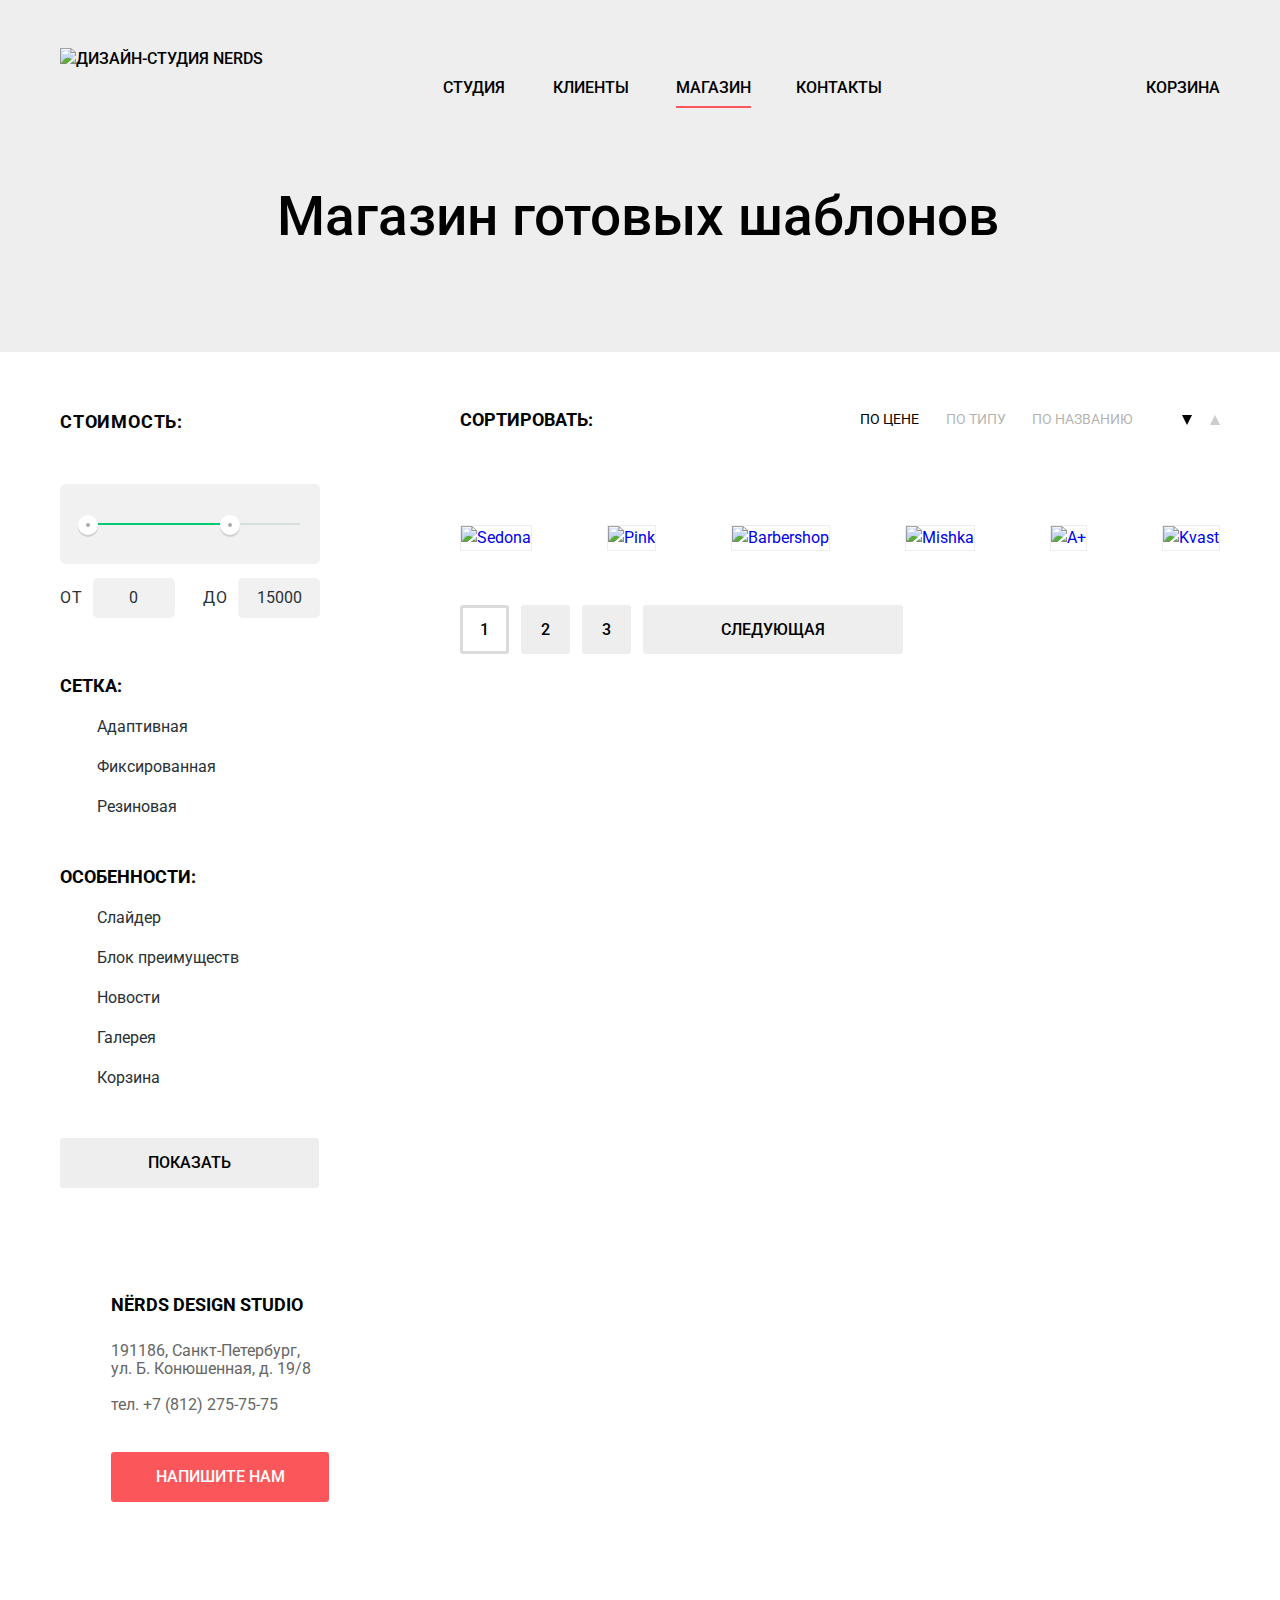
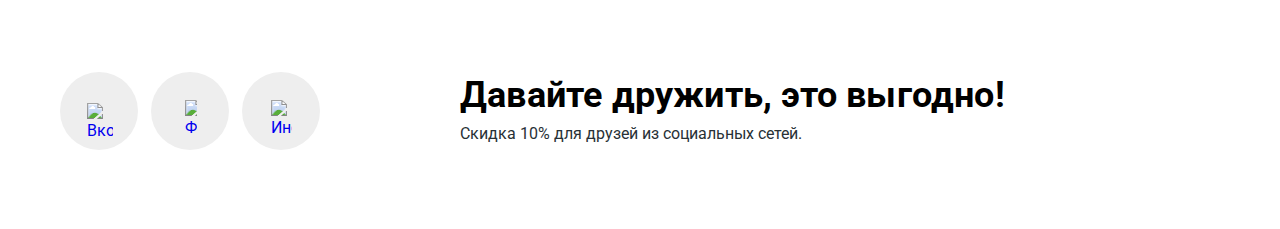
==== commit 8f5d97e9: "правки после проверки" ====
--- a/catalog.html
+++ b/catalog.html
@@ -3,8 +3,9 @@
   <head>
     <meta charset="utf-8">
     <title>Студия Нёрдс - магазин</title>
+    <link href="https://fonts.googleapis.com/css?family=Roboto:400,500,700&amp;subset=cyrillic" rel="stylesheet">
     <link rel="stylesheet" href="css/normalize.css">
-    <link rel="stylesheet" href="css/style.css">
+    <link rel="stylesheet" href="css/style.min.css">
   </head>
   <body>
 
@@ -14,7 +15,7 @@
         <a class="logo" href="index.html">
           <img class="logo__img" src="img/nerds-logo.svg" alt="дизайн-студия Nerds" width="160" height="65">
         </a>
-        <nav class="main-nav">
+        <nav class="main-nav" aria-label="Меню навигации">
           <ul class="main-nav__list">
             <li class="main-nav__item">
               <a class="main-nav__link" href="index.html">Студия</a>
@@ -132,8 +133,8 @@
                 </li>
               </ul>
               <div class="sorting">
-                <a class="sorting__icon sorting__icon--down  sorting__icon--active"></a>
-                <a class="sorting__icon sorting__icon--up" href="#"></a>
+                <a class="sorting__icon sorting__icon--down  sorting__icon--active"><span class="visually-hidden">По убыванию</span></a>
+                <a class="sorting__icon sorting__icon--up" href="#"><span class="visually-hidden">По убыванию</span></a>
               </div>
             </div>
             <!-- шаблоны -->
@@ -226,7 +227,7 @@
             <!-- пагинация -->
             <ul class="pagination__list">
               <li class="pagination__item">
-                <a class="pagination__link pagination__link--current">1</a>
+                <a class="pagination__link pagination__link--current" aria-label="Текущая страница каталога">1</a>
               </li>
               <li class="pagination__item">
                 <a class="pagination__link" href="#" aria-label="Вторая страница каталога">2</a>
@@ -249,12 +250,13 @@
         <div class="container">
           <div class="contacts__content">
             <h4 class="contacts__title">Nёrds Design Studio</h4>
-            <p class="contacts__address">191186, Санкт-Петербург,<br> ул. Б. Конюшенная, д. 19/8</p>
+            <p class="contacts__address">191186, Санкт-Петербург, ул. Б. Конюшенная, д. 19/8</p>
             <p class="contacts__phone-text">тел. <a class="contacts__phone" href="tel:+78122757575">+7 (812) 275-75-75</a></p>
             <a class="contacts__btn btn" href="#">Напишите нам</a>
           </div>
         </div>
         <div class="contacts__map">
+          <span class="visually-hidden">Санкт-Петербург, ул. Б. Конюшенная, д. 19/8</span>
           <iframe src="https://www.google.com/maps/embed?pb=!1m18!1m12!1m3!1d1998.603625300312!2d30.32085871615871!3d59.93871916905415!2m3!1f0!2f0!3f0!3m2!1i1024!2i768!4f13.1!3m3!1m2!1s0x4696310fca145cc1%3A0x42b32648d8238007!2z0JHQvtC70YzRiNCw0Y8g0JrQvtC90Y7RiNC10L3QvdCw0Y8g0YPQuy4sIDE5LzgsINCh0LDQvdC60YIt0J_QtdGC0LXRgNCx0YPRgNCzLCAxOTExODY!5e0!3m2!1sru!2sru!4v1536000848274" style="border:0" allowfullscreen></iframe>
         </div>
         <!-- поп-ап -->
@@ -273,7 +275,7 @@
             </div>
             <p class="feedback__message">
               <label for="input-message">Текст письма:</label>
-              <textarea class="input" id="input-message" rows="5" value="" name="feedback-message" placeholder="В свободной форме"></textarea>
+              <textarea class="input" id="input-message" rows="5" name="feedback-message" placeholder="В свободной форме"></textarea>
             </p>
             <div class="feedback__buttons">
               <button class="feedback__submit btn" type="submit" value="" name="feedback-submit">Отправить</button>
@@ -314,7 +316,7 @@
       </div>
     </footer>
 
-    <script src="js/script.js"></script>
+    <script src="js/script.min.js"></script>
 
   </body>
 </html>
--- a/css/style.min.css
+++ b/css/style.min.css
@@ -0,0 +1 @@
+@-webkit-keyframes bounce{0%{-webkit-transform:translateY(-2000px);transform:translateY(-2000px)}70%{-webkit-transform:translateY(30px);transform:translateY(30px)}90%{-webkit-transform:translateY(-10px);transform:translateY(-10px)}to{-webkit-transform:translateY(0);transform:translateY(0)}}@-o-keyframes bounce{0%{-o-transform:translateY(-2000px);transform:translateY(-2000px)}70%{-o-transform:translateY(30px);transform:translateY(30px)}90%{-o-transform:translateY(-10px);transform:translateY(-10px)}to{-o-transform:translateY(0);transform:translateY(0)}}@keyframes bounce{0%{-webkit-transform:translateY(-2000px);-o-transform:translateY(-2000px);transform:translateY(-2000px)}70%{-webkit-transform:translateY(30px);-o-transform:translateY(30px);transform:translateY(30px)}90%{-webkit-transform:translateY(-10px);-o-transform:translateY(-10px);transform:translateY(-10px)}to{-webkit-transform:translateY(0);-o-transform:translateY(0);transform:translateY(0)}}@-webkit-keyframes shake{0%,to{-webkit-transform:translateX(0);transform:translateX(0)}10%,30%,50%,70%,90%{-webkit-transform:translateX(-10px);transform:translateX(-10px)}20%,40%,60%,80%{-webkit-transform:translateX(10px);transform:translateX(10px)}}@-o-keyframes shake{0%,to{-o-transform:translateX(0);transform:translateX(0)}10%,30%,50%,70%,90%{-o-transform:translateX(-10px);transform:translateX(-10px)}20%,40%,60%,80%{-o-transform:translateX(10px);transform:translateX(10px)}}@keyframes shake{0%,to{-webkit-transform:translateX(0);-o-transform:translateX(0);transform:translateX(0)}10%,30%,50%,70%,90%{-webkit-transform:translateX(-10px);-o-transform:translateX(-10px);transform:translateX(-10px)}20%,40%,60%,80%{-webkit-transform:translateX(10px);-o-transform:translateX(10px);transform:translateX(10px)}}html{-webkit-box-sizing:border-box;box-sizing:border-box}*,::after,::before{-webkit-box-sizing:inherit;box-sizing:inherit}.container{width:1200px;padding:0 20px;margin:0 auto}body{min-width:1200px;margin:0;padding:0;font-family:"Roboto","Tahoma",sans-serif;font-size:16px;line-height:24px;font-weight:400;color:#283136;background-color:#fff}main{position:relative}a{text-decoration:none}img{max-width:100%;height:auto}.visually-hidden{position:absolute;width:1px;height:1px;margin:-1px;padding:0;border:0;clip:rect(0 0 0 0);overflow:hidden}.main-header .container{display:-webkit-box;display:-webkit-flex;display:-ms-flexbox;display:flex;-webkit-box-pack:justify;-webkit-justify-content:space-between;-ms-flex-pack:justify;justify-content:space-between;-webkit-box-align:center;-webkit-align-items:center;-ms-flex-align:center;align-items:center}.logo{-webkit-align-self:flex-start;-ms-flex-item-align:start;align-self:flex-start;max-height:65px}.logo:focus,.logo:hover{opacity:.8}.logo:active{opacity:.3}.logo--active:hover{opacity:1}.main-header{padding-top:48px;padding-bottom:2px;background-color:#eee}.main-header a{line-height:21px;font-weight:500;color:#000;text-transform:uppercase}.main-nav{margin-right:83px}.main-nav__list{display:-webkit-box;display:-webkit-flex;display:-ms-flexbox;display:flex;-webkit-flex-wrap:wrap;-ms-flex-wrap:wrap;flex-wrap:wrap;-webkit-box-flex:0;-webkit-flex-grow:0;-ms-flex-positive:0;flex-grow:0;width:440px;min-height:33px;padding:0;margin:29px 62px 0;list-style:none}.main-nav__item{width:25%}.main-nav__item:nth-child(4n-1){padding-left:13px}.main-nav__item:nth-child(4n){padding-left:23px}.main-nav__link{display:inline-block;padding-bottom:4px;vertical-align:middle;color:#000}.main-header__busket:active,.main-nav__link:active{color:rgba(0,0,0,.3)}.main-header__busket:focus,.main-header__busket:hover,.main-nav__link:focus,.main-nav__link:hover{color:#fb565a}.main-nav__link--current{position:relative}.main-nav__link--current:hover{color:#000}.main-nav__link--current::before{content:"";position:absolute;top:6px;width:100%;height:100%;border-bottom:2px solid #fb565a}.service__list,.slider__switches-list{margin:0;padding:0;list-style:none}.clients__list{margin:0;list-style:none}.info__list,.social__list{margin:0;padding:0;list-style:none}.filter__features-list,.filter__grid-list,.templates__nav-list{padding:0;list-style:none}.templates__nav-list{margin:0}.pagination__list,.slider__list{list-style:none}.slider__list{margin:0;padding:0}.main-header__busket{position:relative;display:-webkit-box;display:-webkit-flex;display:-ms-flexbox;display:flex;max-width:140px;padding-top:17px}.main-header__busket::before{content:"";position:absolute;left:-40px;top:19px;display:block;height:15px;width:15px;background:url(../img/cart-icon.svg)no-repeat;background-size:100%}.slider{position:relative}.slider-controls{position:absolute;left:50%;bottom:104px;z-index:100;width:160px;height:18px;text-align:center;font-size:0;-webkit-transform:translateX(-50%);-ms-transform:translateX(-50%);-o-transform:translateX(-50%);transform:translateX(-50%);-webkit-box-sizing:content-box;box-sizing:content-box}.slider-controls label{position:relative;display:inline-block;vertical-align:middle;width:18px;height:18px;padding:8px;border-radius:50%;cursor:pointer}.slider-controls label::after{content:"";position:absolute;top:8px;left:8px;z-index:1;width:18px;height:18px;background:#fff;border-radius:50%}.slider-1:checked~.slider__list .slider__item:nth-child(1),.slider-2:checked~.slider__list .slider__item:nth-child(2),.slider-3:checked~.slider__list .slider__item:nth-child(3){display:block}.slider-1:checked~.slider-controls .slider-controls__item--1::before,.slider-2:checked~.slider-controls .slider-controls__item--2::before,.slider-3:checked~.slider-controls .slider-controls__item--3::before{content:"";position:absolute;left:50%;top:50%;z-index:2;width:4px;height:4px;margin:-4px;background-color:inherit;border:2px solid #c1c1c1;border-radius:50%}.slider__item{display:none}.slider__item--thoroughly{background:url(../img/slide1.png)no-repeat;background-position:93% 100%}.slider__item--maths{background:url(../img/slide2.png)no-repeat;background-position:bottom right}.slider__item--night{background:url(../img/slide3.png)no-repeat;background-position:bottom right}.slider__item-content{width:520px;padding-top:77px}.slider__item-text{width:420px;margin:26px 0 39px}.slider__item-btn{display:inline-block;padding:17px 54px 15px;margin-bottom:80px;vertical-align:middle;background-color:#fb565a}.contacts__btn:focus,.contacts__btn:hover,.feedback__submit:focus,.feedback__submit:hover,.slider__item-btn:focus,.slider__item-btn:hover,.templates__item-price:focus,.templates__item-price:hover{background-color:#e74246}.contacts__btn:active,.feedback__submit:active,.slider__item-btn:active,.templates__item-price:active{color:rgba(255,255,255,.3);background-color:#d7373b;-webkit-box-shadow:0 3px rgba(0,0,0,.1) inset;box-shadow:0 3px rgba(0,0,0,.1) inset}.slider,.welcome-block{background-color:#eee}.slider__item-slogan,.welcome-block__title{font-size:55px;line-height:55px;font-weight:500;color:#000}.slider__item-slogan{letter-spacing:.2px;margin:0}.slider__item-slogan b{letter-spacing:-.1px}.welcome-block__title{margin:0 auto 0 217px;padding:77px 0 108px}.catalog{padding-top:55px}.catalog .container{display:-webkit-box;display:-webkit-flex;display:-ms-flexbox;display:flex;-webkit-box-align:start;-webkit-align-items:flex-start;-ms-flex-align:start;align-items:flex-start}.filters{max-width:260px;margin-right:140px}.templates{width:760px}.filter fieldset{padding:0;margin-left:0;margin-right:0;border:0}.range-filter{width:260px;margin-top:47px}.range-controls{position:relative;height:41px;margin-bottom:14px;padding:39px 20px 0;-webkit-box-sizing:content-box;box-sizing:content-box;background-color:#f1f1f1;border-radius:5px}.range-controls .scale{height:2px;background:#d7dcde}.range-controls .bar{width:70%;height:2px;background:#00ca74}.range-controls .toggle{position:absolute;top:31px;left:0;width:4px;height:4px;padding:0;border:8px solid #fff;background-color:#ababab;border-radius:50%;-webkit-box-shadow:0 2px 1px 0 #cfcfcf;box-shadow:0 2px 1px 0 #cfcfcf;cursor:pointer}.range-controls .toggle-min{left:18px}.range-controls .toggle-max{left:160px}.price-controls{font-size:0}.price-controls label{display:inline-block;vertical-align:middle;width:50%;font-size:16px;text-transform:uppercase}.price-controls input{-webkit-box-sizing:content-box;box-sizing:content-box;margin-left:5px;width:60px;padding:11px;font-size:16px;text-align:center;color:#283136;border:0;border-radius:5px;background:#f1f1f1}.max-price{text-align:right}.filter legend,.templates__item-title,.templates__nav-title{font-size:18px;font-weight:700;text-transform:uppercase;color:#000}.filter legend,.templates__item-title{line-height:30px}.filter__price{margin-bottom:53px;margin-left:0}.filter__price legend{letter-spacing:.8px}.filter__price label{letter-spacing:.06em}.price-control{line-height:22px;text-transform:uppercase}.filter label{line-height:20px}.filter__grid-list{margin:14px 0 0;padding-left:37px}.filter__grid{margin-bottom:27px}.filter__features-list{margin:14px 0 0;padding-left:37px}.filter__grid-item{margin-bottom:16px}.filter__features{margin-bottom:32px}.filter__features-item{margin-bottom:16px}.templates__nav,.templates__nav-list{display:-webkit-box;display:-webkit-flex;display:-ms-flexbox;display:flex}.templates__nav{padding-bottom:10px}.templates__nav-list{-webkit-box-pack:justify;-webkit-justify-content:space-between;-ms-flex-pack:justify;justify-content:space-between;-webkit-flex-wrap:wrap;-ms-flex-wrap:wrap;flex-wrap:wrap;-webkit-flex-basis:300px;-ms-flex-preferred-size:300px;flex-basis:300px;text-transform:uppercase}.templates__nav-item:last-child{margin-right:27px}.templates__nav-link{color:#000;font-size:14px;line-height:18px;opacity:.3}.templates__nav-link:focus,.templates__nav-link:hover{opacity:.6}.templates__nav-link--active,.templates__nav-link--active:hover,.templates__nav-link:active{opacity:1}.sorting{display:-webkit-box;display:-webkit-flex;display:-ms-flexbox;display:flex;-webkit-box-pack:end;-webkit-justify-content:flex-end;-ms-flex-pack:end;justify-content:flex-end;width:60px;padding-top:8px}.sorting__icon{display:inline-block;width:0;height:0;margin-left:18px;border-style:solid;border-width:10px 5.5px 0;border-color:#000 transparent transparent;opacity:.2}.sorting__icon:focus,.sorting__icon:hover{opacity:.4}.sorting__icon--active,.sorting__icon--active:hover,.sorting__icon:active,.templates__item:hover::before{opacity:1}.sorting__icon--up{-webkit-transform:rotate(180deg);-ms-transform:rotate(180deg);-o-transform:rotate(180deg);transform:rotate(180deg)}.templates__nav-title{max-width:160px;margin-right:267px;margin-top:4px;line-height:18px}.templates__item,.templates__items{display:-webkit-box;display:-webkit-flex;display:-ms-flexbox;display:flex}.templates__items{-webkit-flex-wrap:wrap;-ms-flex-wrap:wrap;flex-wrap:wrap;max-width:760px;margin-bottom:67px;-webkit-box-pack:justify;-webkit-justify-content:space-between;-ms-flex-pack:justify;justify-content:space-between}.templates__item{position:relative;-webkit-box-orient:vertical;-webkit-box-direction:normal;-webkit-flex-direction:column;-ms-flex-direction:column;flex-direction:column;-webkit-box-pack:end;-webkit-justify-content:flex-end;-ms-flex-pack:end;justify-content:flex-end;margin-top:68px}.templates__item:hover .templates__item-content{visibility:visible}.templates__item::before{content:"";position:absolute;top:-39px;z-index:10;display:block;width:360px;height:40px;background:url(../img/browser.svg)no-repeat;opacity:.1}.templates__item-img{position:relative;border:1px solid #eee}.templates__item-content,.templates__item-wrapper{display:-webkit-box;display:-webkit-flex;display:-ms-flexbox;display:flex;-webkit-box-orient:vertical;-webkit-box-direction:normal;-webkit-flex-direction:column;-ms-flex-direction:column;flex-direction:column;-webkit-box-align:center;-webkit-align-items:center;-ms-flex-align:center;align-items:center}.templates__item-content{visibility:hidden;position:absolute;bottom:6px;min-height:231px;background-color:#eee;width:360px}.templates__item-wrapper{width:200px;-webkit-box-pack:center;-webkit-justify-content:center;-ms-flex-pack:center;justify-content:center;margin:0 auto}.templates__item-title{padding:0;margin:27px 0 0}.templates__item-link{font-size:18px;line-height:30px;font-weight:700;text-transform:uppercase;color:#000}.templates__item-text{width:200px;text-align:center;line-height:18px;color:#666;margin:15px 0 30px}.templates__item-text--aplus,.templates__item-text--kvast,.templates__item-text--pink{width:240px}.templates__item-price{padding:16px 22px;width:200px;margin-bottom:42px;font-size:16px;line-height:18px;text-transform:uppercase;text-align:center;vertical-align:middle;color:#fff;border:0;border-radius:4px;background-color:#fb565a}.btn{border-radius:3px}.btn,.feedback__submit{font-weight:500;line-height:18px;color:#fff;text-transform:uppercase}.filter__button{padding:16px 88px;font-weight:500;color:#000;background-color:#eee;border:0;cursor:pointer;border-radius:3px}.filter__button:focus,.filter__button:hover{background-color:#dfdfdf}.filter__button:active{background-color:#d5d5d5;-webkit-box-shadow:inset 0 3px 0 0 rgba(0,0,0,.1);box-shadow:inset 0 3px 0 0 rgba(0,0,0,.1);color:rgba(0,0,0,.3)}.filter__checkbox+label,.filter__features-item label,.filter__grid-item label,.filter__radio+label{cursor:pointer}.pagination__link:focus,.pagination__link:hover{background-color:#dfdfdf}.pagination__link:active{background-color:#d5d5d5;-webkit-box-shadow:inset 0 3px 0 0 rgba(0,0,0,.1);box-shadow:inset 0 3px 0 0 rgba(0,0,0,.1);color:rgba(0,0,0,.3)}.pagination__link--current:active{color:#000;-webkit-box-shadow:none;box-shadow:none;background-color:transparent}.filter__checkbox:checked:focus+label::before,.filter__checkbox:checked:hover+label::before,.filter__checkbox:focus+label::before,.filter__checkbox:hover+label::before,.filter__radio:checked:focus+label::before,.filter__radio:checked:hover+label::before,.filter__radio:focus+label::before,.filter__radio:hover+label::before{opacity:1}.filter__grid-item:focus,.filter__grid-item:hover{color:#000}.filter__checkbox:disabled+label,.filter__checkbox:disabled:hover+label,.filter__radio:disabled+label,.filter__radio:disabled:hover+label{opacity:.3;cursor:default}.filter__checkbox:checked:disabled+label::before,.filter__checkbox:checked:disabled:hover+label::before,.filter__checkbox:disabled+label::before,.filter__checkbox:disabled:hover+label::before,.filter__radio:checked:disabled+label::before,.filter__radio:checked:disabled:hover+label::before,.filter__radio:disabled+label::before,.filter__radio:disabled:hover+label::before{opacity:.1}.filter__radio:checked+label::before{background-image:url(../img/radio-on.svg);background-position:0 0;background-repeat:no-repeat}.filter__grid-item{position:relative}.filter__grid-item label::before{background-image:url(../img/radio-off.svg);background-position:0 0;background-repeat:no-repeat}.filter__checkbox:checked~label::before{background-image:url(../img/checkbox-on.svg);background-position:0 0;background-repeat:no-repeat}.filter__features-item{position:relative;cursor:pointer}.filter__features-item label::before{background-image:url(../img/checkbox-off.svg);background-position:0 0;background-repeat:no-repeat}.filter__features-item label::before,.filter__grid-item label::before{content:"";position:absolute;left:-35px;top:0;width:25px;height:25px;opacity:.4;cursor:pointer}.service{padding-top:80px}.service__list{display:-webkit-box;display:-webkit-flex;display:-ms-flexbox;display:flex;-webkit-box-pack:justify;-webkit-justify-content:space-between;-ms-flex-pack:justify;justify-content:space-between;padding-bottom:79px;border-bottom:2px solid #eee}.service__item{max-width:300px}.service__item:last-child{margin-right:60px}.service__item-title{margin-top:19px;margin-bottom:15px;font-size:24px;line-height:30px;font-weight:700;text-transform:uppercase;color:#000}.service__text{max-width:260px;margin-bottom:32px}.service__text--sites{letter-spacing:-.13px}.service__text--apps{letter-spacing:.26px}.service__text--presentation{letter-spacing:.1px}.service__btn{padding:16px 40px;display:block;width:160px}.service__btn:active{-webkit-box-shadow:0 3px rgba(0,0,0,.1) inset;box-shadow:0 3px rgba(0,0,0,.1) inset;color:rgba(255,255,255,.3)}.btn--sites{background-color:#fb565a}.btn--sites:focus,.btn--sites:hover{background-color:#e74246}.btn--sites:active{background-color:#d7373b}.btn--apps{background-color:#00ca74}.btn--apps:focus,.btn--apps:hover{background-color:#00bc6c}.btn--apps:active{background-color:#00aa62}.btn--presentations{background-color:#efc84a}.btn--presentations:focus,.btn--presentations:hover{background-color:#eab534}.btn--presentations:active{background-color:#e5a722}.info{padding-top:74px}.info__wrap{display:-webkit-box;display:-webkit-flex;display:-ms-flexbox;display:flex;-webkit-box-pack:justify;-webkit-justify-content:space-between;-ms-flex-pack:justify;justify-content:space-between;padding-bottom:74px}.info__content{max-width:660px}.info__text{margin-bottom:39px}.info__list{padding-left:36px}.info__item{position:relative;margin-bottom:24px}.info__item:last-child{margin-bottom:0}.info__item::before{content:"";position:absolute;top:12px;left:-35px;height:2px;width:25px;background-color:#fb565a}.info__slogan{margin-top:0;margin-bottom:33px}.info__slogan b,.info__title{color:#000;letter-spacing:.1px}.info__slogan b{margin-top:0;font-size:45px;line-height:45px;margin-bottom:34px;font-weight:500}.info__title{margin-bottom:24px;font-weight:700;text-transform:uppercase}.stats{position:relative;max-width:360px;-webkit-align-self:flex-end;-ms-flex-item-align:end;align-self:flex-end;margin-right:1px}.stats::before{content:"";position:absolute;left:0;top:-223px;display:block;height:208px;width:360px;background:url(../img/nerds-illustration.png)no-repeat;background-size:100%}.stats .info__title{margin-left:4px;text-align:center;letter-spacing:.1px}.stats th{padding:33px 0;font-weight:700;color:#000;font-size:45px;line-height:10.06px;text-align:left}.stats sup{font-size:27px}.stats td{line-height:18px;padding-right:24px}.stats td:nth-child(2){padding-right:20px}.clients{margin-bottom:80px}.clients__list{display:-webkit-box;display:-webkit-flex;display:-ms-flexbox;display:flex;-webkit-flex-wrap:wrap;-ms-flex-wrap:wrap;flex-wrap:wrap;padding:0;border-top:2px solid #eee;border-bottom:2px solid #eee}.clients__item{position:relative;height:90px;width:300px;margin-top:46px;margin-bottom:44px}.clients__item:not(:nth-child(4n+1))::before{content:"";position:absolute;top:50%;width:1px;height:52px;background-color:#eee;-webkit-transform:translate(0,-50%);-ms-transform:translate(0,-50%);-o-transform:translate(0,-50%);transform:translate(0,-50%)}.clients__link{display:block}.clients__img{position:absolute;top:50%;left:50%;display:block;-webkit-transform:translate(-50%,-50%);-ms-transform:translate(-50%,-50%);-o-transform:translate(-50%,-50%);transform:translate(-50%,-50%);opacity:.2}.clients__img:focus,.clients__img:hover{opacity:1}.clients__img:active{opacity:.1}.clients__img--academy{left:47%;top:53%}.clients__img--mishka{left:54%;top:51%}.clients__item:nth-child(4n+1) .clents__img{left:47%;top:55%}.clients__item:nth-child(4n),.clients__item:nth-child(4n+1){width:280px}.contacts{position:relative;padding:53px 0 56px}.contacts__content{width:319px;padding:49px 50px 46px 51px;background-color:#fff}.contacts__title{margin-top:0;margin-bottom:22px;font-size:18px;line-height:30px;font-weight:700;color:#000;text-transform:uppercase}.contacts__phone-text{margin-top:18px;margin-bottom:38px}.contacts__address{max-width:202px}.contacts__btn{display:block;padding:16px 10px;text-align:center;background-color:#fb565a;border-radius:3px}.contacts__map{position:absolute;z-index:-1;top:0;width:100%;height:416px;overflow:hidden}iframe{width:100%;height:100%;border:0}.contacts__content p,.contacts__phone{line-height:18px;color:#666}.feedback{position:fixed;top:-webkit-calc(50% - 319px);top:calc(50% - 319px);left:-webkit-calc(50% - 480px);left:calc(50% - 480px);z-index:100;display:none;width:960px;margin:0 auto;padding:0 99px;background-color:#fff;-webkit-box-shadow:0 20px 40px 0 rgba(0,0,0,.75);box-shadow:0 20px 40px 0 rgba(0,0,0,.75)}.modal-show{display:block;-webkit-animation:bounce .4s;-o-animation:bounce .4s;animation:bounce .4s}.modal-error{-webkit-animation:shake .6s;-o-animation:shake .6s;animation:shake .6s}.feedback__form{display:-webkit-box;display:-webkit-flex;display:-ms-flexbox;display:flex;-webkit-box-orient:vertical;-webkit-box-direction:normal;-webkit-flex-direction:column;-ms-flex-direction:column;flex-direction:column}.feedback__submit{display:block;padding:16px 84px;border:0;border-radius:5px;cursor:pointer;letter-spacing:.1px}.feedback__close{position:absolute;top:75px;right:90px;width:21px;height:21px;font-size:0;border:0;background:url(../img/close-cross.svg)no-repeat;opacity:.3;cursor:pointer}.feedback__close:focus,.feedback__close:hover{opacity:1}.feedback__close:active{opacity:.1}.feedback__name{margin-right:41px}.input-email,.input-name{width:360px;padding:14px}.feedback__email,.feedback__message,.feedback__name,.feedback__wrap{display:-webkit-box;display:-webkit-flex;display:-ms-flexbox;display:flex;-webkit-box-direction:normal}.feedback__email,.feedback__name{max-width:360px;-webkit-box-orient:vertical;-webkit-flex-direction:column;-ms-flex-direction:column;flex-direction:column}.feedback__message,.feedback__wrap{-webkit-box-orient:horizontal;-webkit-flex-direction:row;-ms-flex-direction:row;flex-direction:row}.feedback__message{-webkit-box-orient:vertical;-webkit-flex-direction:column;-ms-flex-direction:column;flex-direction:column;margin-bottom:47px;margin-top:30px}.feedback__email,.feedback__name{width:360px;margin-bottom:0}.feedback__title{margin-bottom:25px;margin-top:64px;font-size:45px;line-height:45px;font-weight:700;color:#000}.feedback .input{border-radius:3px;border:2px solid #d7dcde}.feedback .input:hover{border:2px solid #b4b9bb}.feedback .input:focus{color:#444;border:2px solid #000;outline:0}.feedback .input:invalid{color:#e74246;border:2px solid #e74246;outline:0}.feedback textarea{padding:13px 13px 28px;height:118px}.feedback placeholder{color:#444}.feedback label{margin-bottom:11px;font-weight:700;line-height:18px}.feedback__submit{margin-bottom:85px;background-color:#fb565a}.pagination__list{display:-webkit-box;display:-webkit-flex;display:-ms-flexbox;display:flex;-webkit-box-pack:start;-webkit-justify-content:flex-start;-ms-flex-pack:start;justify-content:flex-start;max-width:500px;padding:0;margin:0 0 74px}.pagination__item{margin-right:12px}.pagination__link{padding:15px 20px;font-size:16px;font-weight:500;line-height:18px;color:#000;text-transform:uppercase;background-color:#eee;border-radius:3px}.pagination__link--current{padding:12px 17px;border:3px solid #dbdbdb;background-color:transparent}.pagination__link--current:focus,.pagination__link--current:hover{padding:12px 17px;border:3px solid #dbdbdb;background-color:transparent}.pagination__link--next{padding:15px 78px}.social{margin-right:127px}.footer .container,.social__list{display:-webkit-box;display:-webkit-flex;display:-ms-flexbox;display:flex}.social__item{margin-right:13px}.social__btn{position:relative;display:block;width:78px;height:78px;background-color:#eee;border-radius:50%}.social__btn-img{position:absolute;top:35%;left:44%}.social__btn:active .social__btn-img,.social__btn:active .social__btn:before{opacity:.3}.social__btn-img--insta{top:36%;left:37%}.social__btn-img--vk{top:39%;left:34%}.social__btn:focus,.social__btn:hover{background-color:#e74246}.social__btn:active{color:rgba(255,255,255,.3);background-color:#d7373b;-webkit-box-shadow:0 3px rgba(0,0,0,.1) inset;box-shadow:0 3px rgba(0,0,0,.1) inset}.footer{padding:68px 0}.footer__promo{margin-top:5px}.footer__slogan{margin:0;letter-spacing:.2px;color:#000;font-size:36px;line-height:36px;font-weight:700}.footer__discount{margin-top:10px;line-height:22px}
